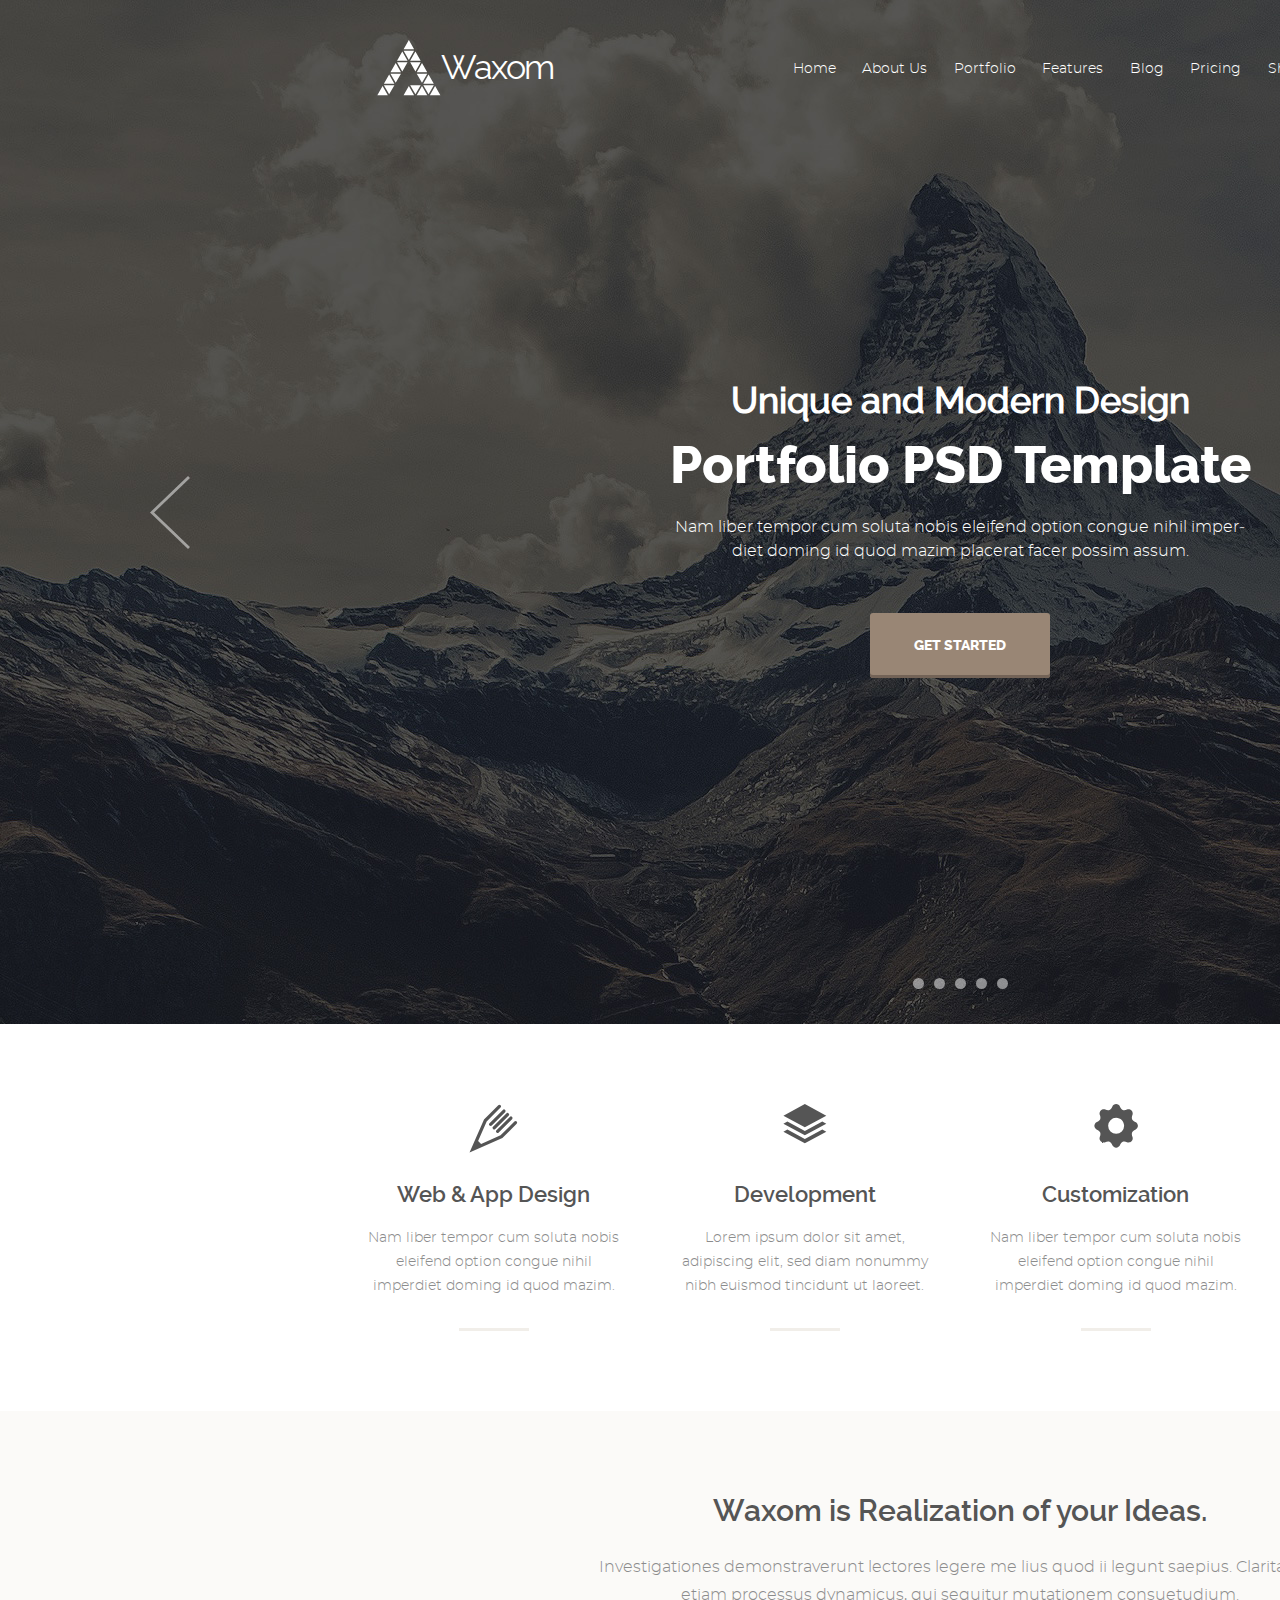
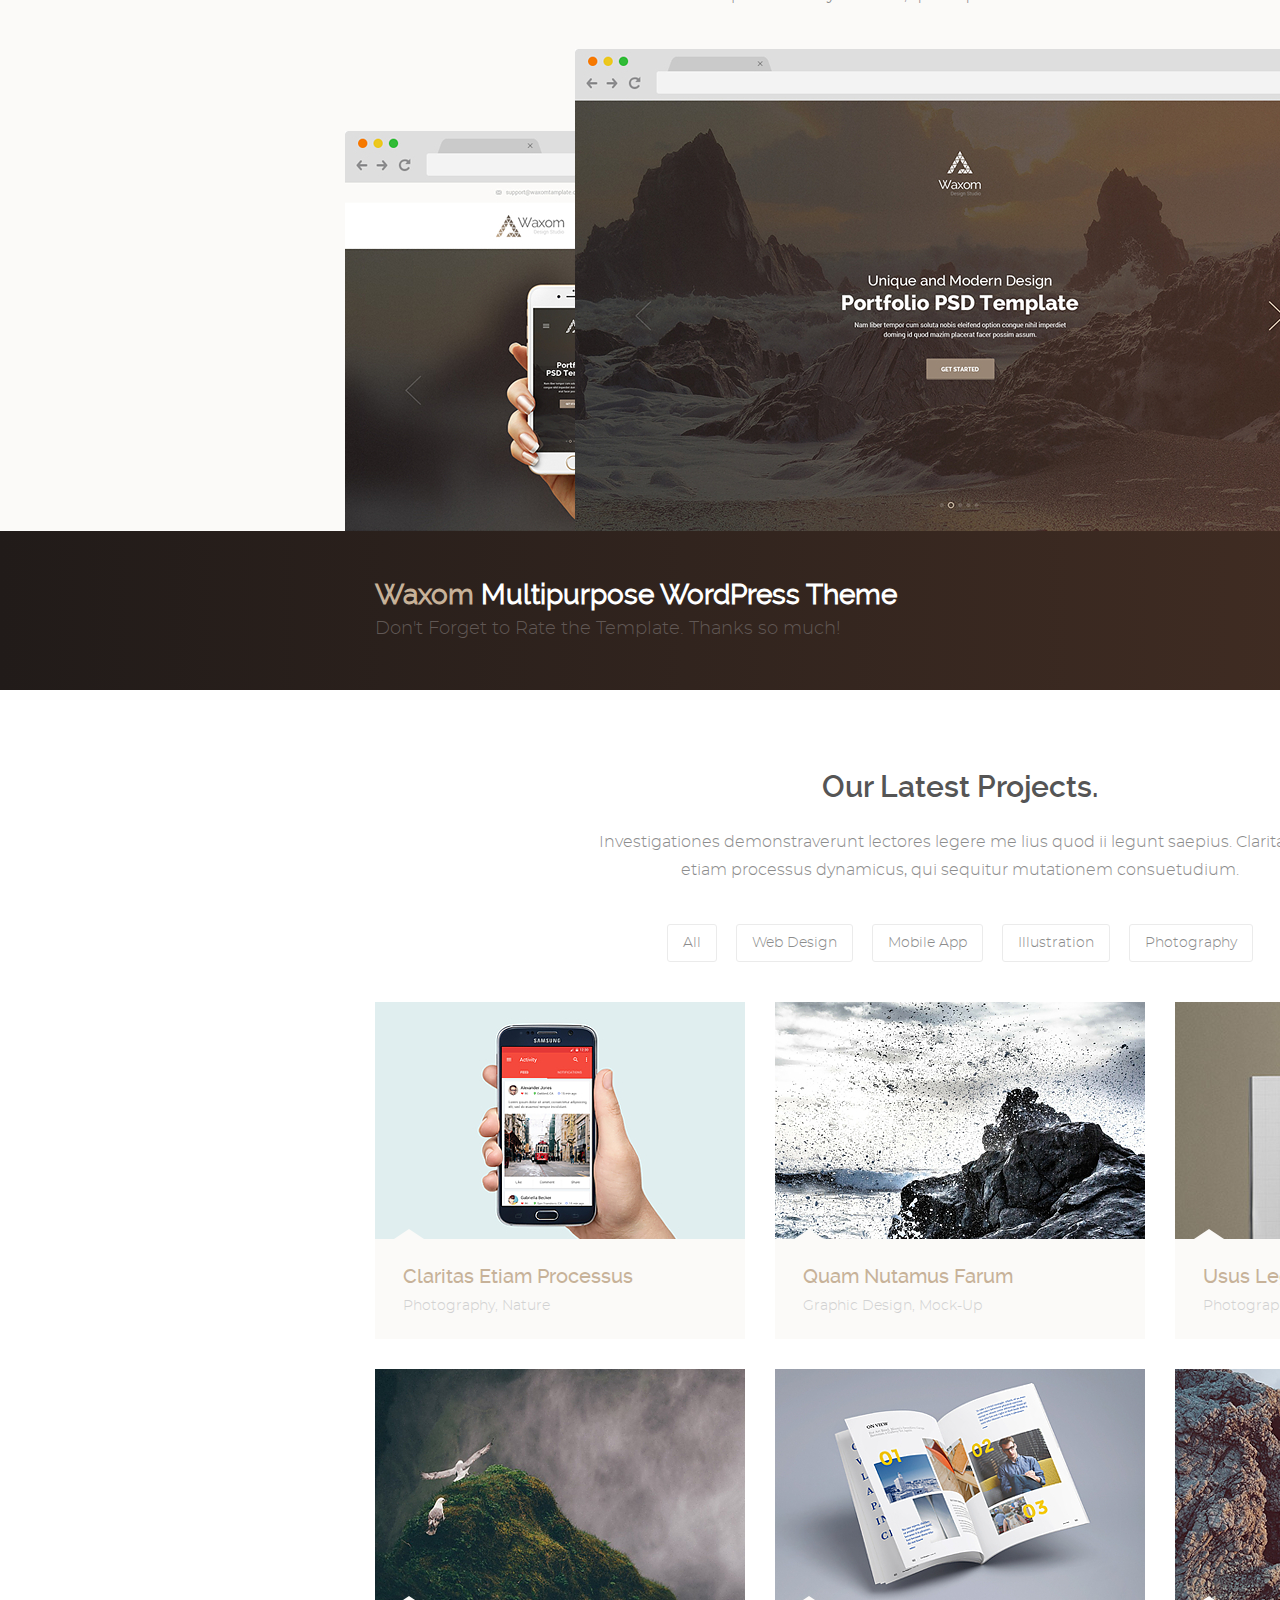
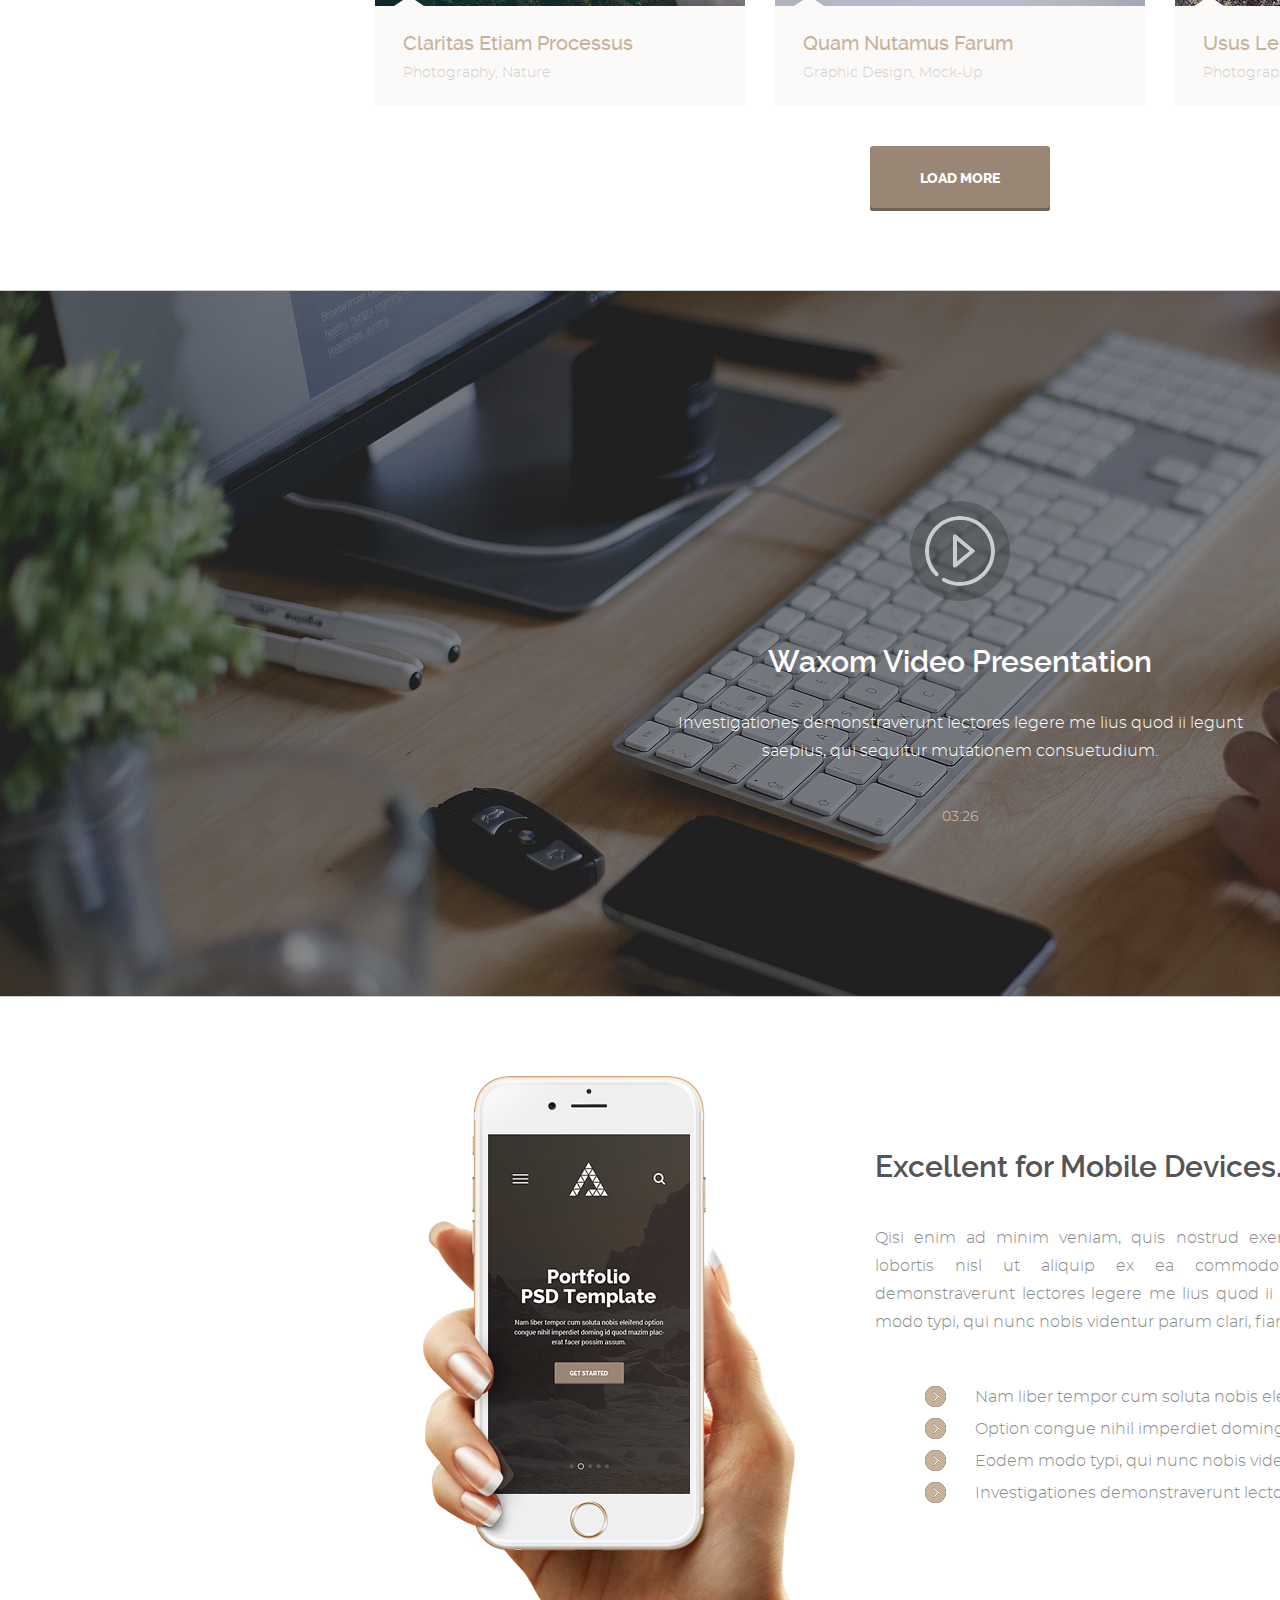
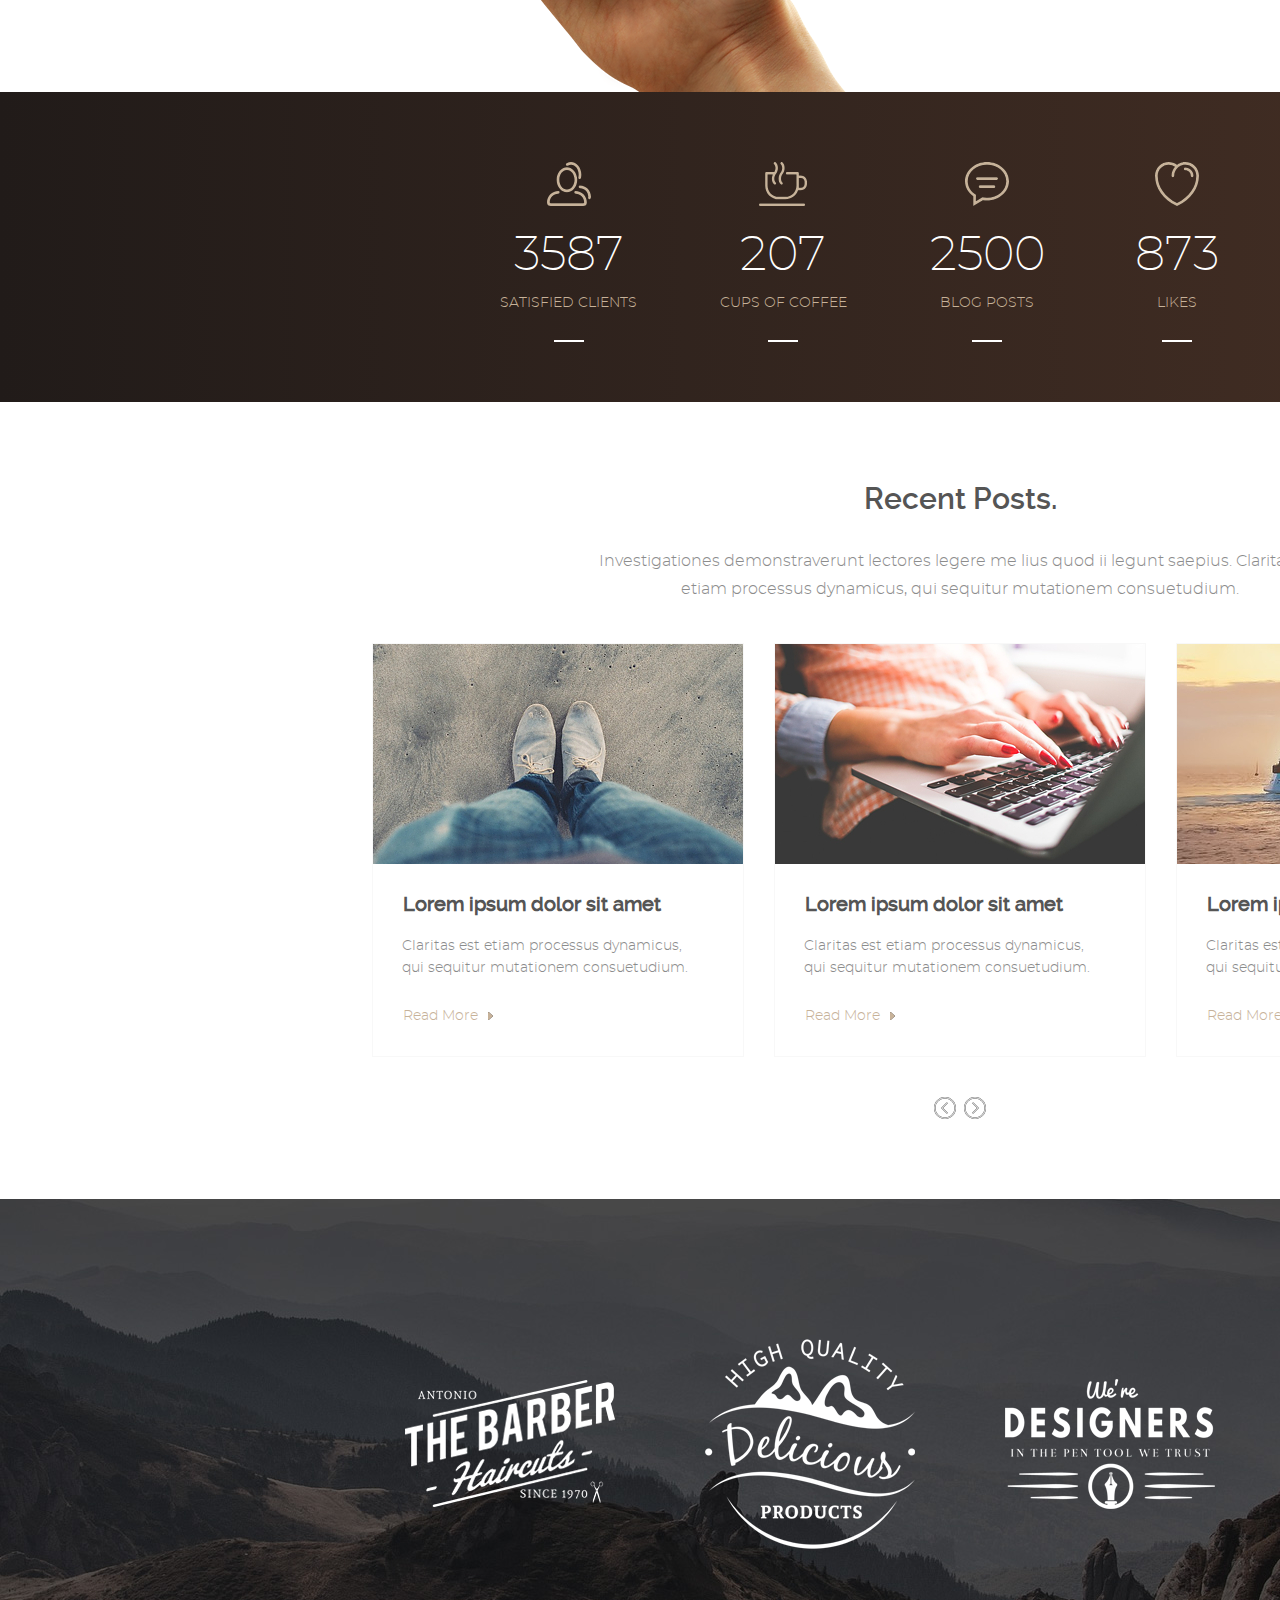
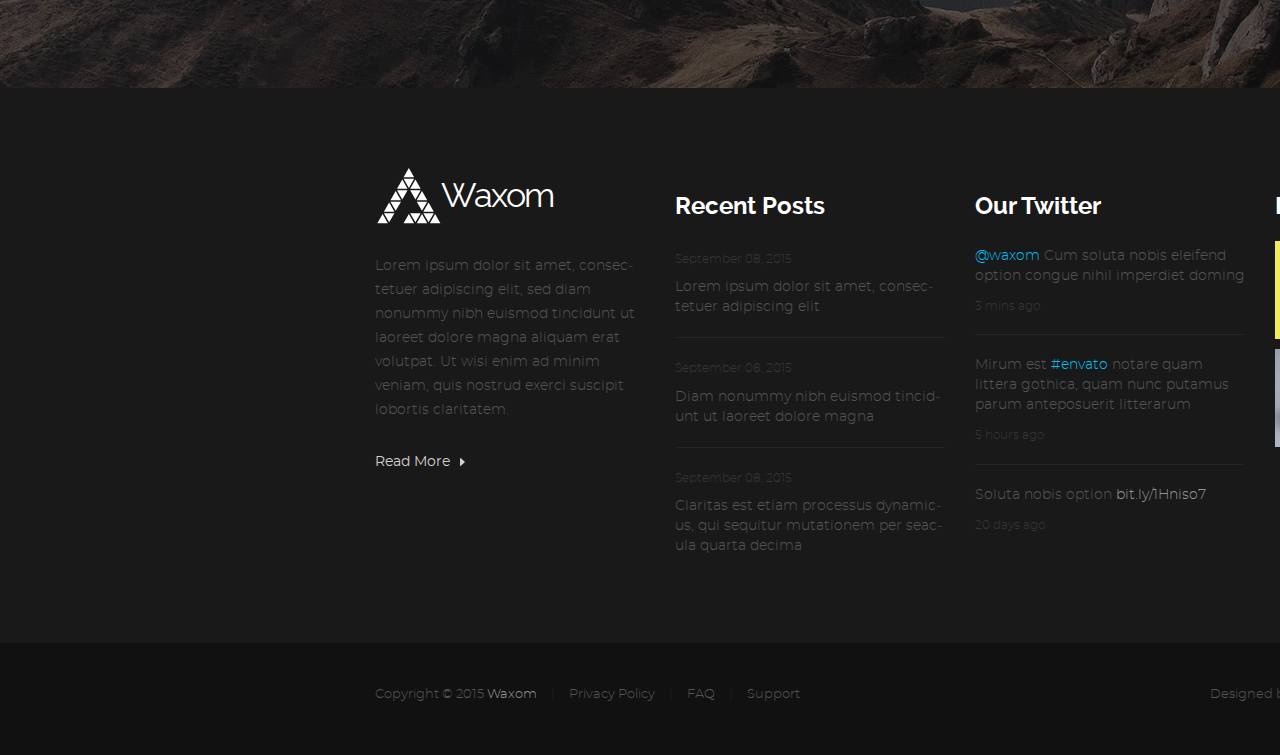
==== finalPSD/index.html @ 7fd2bf73 "добавил анимацию виджетов в подвале при наведении сделал посты в колонке подвала ссылками и добавил " ====
<!DOCTYPE html>
<html lang="en">
<head>
	<meta charset="UTF-8">
	<title>Waxom - Main</title>
	<link rel="stylesheet" href="css/normalize.css">
	<link rel="stylesheet" href="css/style.css">
</head>
<body>
<div class="container">
	<header class="main-header">
		<div class="header-up">
			<a href="index.html" class="logo-main-link" title="Main page">
				<svg class="logo-image" 
					xmlns="http://www.w3.org/2000/svg" 
					width="64" height="56">
					<path d="M31.854 19.905L26.6 10.713h10.508zm-1.314.766H20.032l5.254-9.191zm2.628 0l5.254-9.191 5.254 9.191zm10.508 1.53l-5.254 9.189-5.254-9.188zm-13.136 0l-5.254 9.189-5.254-9.188zm-11.822.766l5.253 9.187H13.465zm21.02 9.187l5.252-9.187 5.253 9.187zm-2.63-22.97H26.6l5.254-9.19zm2.63 24.502h10.505l-5.253 9.188zm-26.273 0H23.97l-5.253 9.188zm-1.314.765l5.253 9.19H6.897zm34.152 9.19l5.254-9.19 5.254 9.19zm10.508 1.53l-5.254 9.188-5.254-9.187zm-13.135 0l-5.254 9.188-5.254-9.187zm-36.779 0h10.507L12.15 54.36zm-1.315.768l5.254 9.189H.33zm26.272 0l5.254 9.189H26.6zm13.136 0l5.253 9.189H39.738zm18.387 9.189H52.873l5.252-9.189z"/>
				</svg>
				<span class="logo-txt">Waxom</span></a>
			<div class="block-menu-buttons">
				<nav class="main-menu">
					<ul class="block-main-menu">
						<li class="main-menu-item"><a href="#" class="main-menu-link" title="Home page">Home</a></li>
						<li class="main-menu-item"><a href="#" class="main-menu-link" title="About us page">About Us</a></li>
						<li class="main-menu-item"><a href="#" class="main-menu-link" title="Portfolio page">Portfolio</a></li>
						<li class="main-menu-item"><a href="#" class="main-menu-link" title="Features page">Features</a></li>
						<li class="main-menu-item"><a href="#" class="main-menu-link" title="Blog page">Blog</a></li>
						<li class="main-menu-item"><a href="#" class="main-menu-link" title="Pricing page">Pricing</a></li>
						<li class="main-menu-item"><a href="#" class="main-menu-link" title="Shortcodes page">Shortcodes</a></li>
						<li class="main-menu-item"><a href="#" class="main-menu-link" title="Contact page">Contact</a></li>
					</ul>
				</nav>
				<form class="main-menu-form" action="">
					<button class="button-basket" title="Go to your basket"><span></span></button>
					<input type="search" class="main-menu-search-input" placeholder="Finding...">
				</form>
			</div>
		</div>
		<section class="carousel">
			<div class="block-carousel">
				<a href="#" class="carousel-button-prev" title="previous">
					<svg class="carousel-button-prev-img"
						xmlns="http://www.w3.org/2000/svg"
						width="40" height="73">
						<path d="M38.026 72.98L.005 36.497 38.026.018l1.969 2.004L4.066 36.498l35.929 34.479z"/>
					</svg>
				</a>
				<div class="block-carousel-headers-description">
					<h2 class="carousel-subheader">Unique and Modern Design</h2>
					<h1 class="carousel-header">Portfolio PSD Template</h1>
					<p class="carousel-text">Nam liber tempor cum soluta nobis eleifend option congue nihil imper&shy;diet doming id&nbsp;quod mazim placerat facer possim assum.</p>
					<a href="#" class="carousel-button-get-started" title="Get started!">
						<span class="carousel-button-get-started-text">get started</span>
					</a>
				</div>
				<a href="#" class="carousel-button-next" title="next">
					<svg class="carousel-button-next-img"
						xmlns="http://www.w3.org/2000/svg"
						width="40" height="73">
						<path d="M1.974 72.98l38.021-36.482L1.974.018.004 2.022l35.93 34.476L.004 70.977z"/>
					</svg>
				</a>
			</div>
			<div class="pagination">
				<a href="#" class="pagination-link" title="some link"></a>
				<a href="#" class="pagination-link" title="some link"></a>
				<a href="#" class="pagination-link" title="some link"></a>
				<a href="#" class="pagination-link" title="some link"></a>
				<a href="#" class="pagination-link" title="some link"></a>
			</div>
		</section>
	</header>
	<main class="content">
		<section class="activities">
			<div class="activity-block">
				<div class="activity">
					<svg class="activity-icon" 
						xmlns="http://www.w3.org/2000/svg" 
						width="49" height="49">
							<path d="M47.668 19.717L33.402 33.985.534 48.463l14.477-32.872L29.279 1.327a1.589 1.589 0 1 1 2.248 2.249L17.683 17.422 9.107 36.888l2.999 2.999 19.467-8.573L45.42 17.47a1.587 1.587 0 0 1 2.248 0c.621.62.621 1.63 0 2.247zm-20.173 6.5l13.332-13.332a1.585 1.585 0 0 1 2.25 0c.623.62.623 1.625 0 2.249L29.745 28.466a1.594 1.594 0 0 1-2.25 0 1.593 1.593 0 0 1 0-2.25zm-3.48-3.482L37.348 9.403a1.59 1.59 0 1 1 2.25 2.25L26.265 24.985a1.592 1.592 0 0 1-2.25-2.25zm-3.48-3.482l13.332-13.33a1.586 1.586 0 0 1 2.25 0c.622.62.622 1.625 0 2.25l-13.333 13.33c-.31.31-.719.465-1.125.465s-.814-.154-1.125-.466a1.591 1.591 0 0 1 0-2.249z"/>
					</svg>
					<h5 class="activity-header">Web & App Design</h5>
					<p class="activity-text">Nam liber tempor cum soluta nobis eleifend option congue nihil imperdiet doming id quod mazim.</p>
				</div>
			</div>
			<div class="activity-block">
				<div class="activity">
					<svg class="activity-icon" 
						xmlns="http://www.w3.org/2000/svg" 
						width="44" height="40">
							<path d="M43.287 11.666L21.851 23.227.414 11.666 21.85.106zm-3.985 5.882l3.985 2.149-21.436 11.556L.414 19.697l3.985-2.15 17.452 9.41zm0 8.025l3.985 2.148-21.436 11.562L.414 27.721l3.985-2.148 17.452 9.412z"/>
					</svg>
					<h5 class="activity-header">Development</h5>
					<p class="activity-text">Lorem ipsum dolor sit amet, adipiscing elit, sed diam nonummy nibh euismod tincidunt ut laoreet.</p>
				</div>
			</div>
			<div class="activity-block">
				<div class="activity">
					<svg class="activity-icon"
						xmlns="http://www.w3.org/2000/svg" 
						width="44" height="44">
							<path d="M41.322 25.71c-1.44.513-2.837 1.762-3.243 2.743-.406.98-.298 2.85.357 4.23.656 1.379.259 3.427-.886 4.572-1.146 1.147-3.194 1.544-4.573.887-1.38-.656-3.252-.764-4.233-.356-.98.41-2.227 1.808-2.739 3.246-.512 1.436-2.241 2.601-3.861 2.601s-3.35-1.165-3.862-2.6c-.512-1.439-1.759-2.837-2.74-3.244-.982-.408-2.852-.303-4.232.353-1.38.657-3.427.26-4.573-.887-1.145-1.145-1.542-3.193-.886-4.572s.763-3.249.355-4.23c-.408-.979-1.8-2.23-3.24-2.742C1.526 25.199.36 23.47.36 21.85c0-1.62 1.166-3.35 2.606-3.857 1.44-.51 2.83-1.761 3.238-2.743.407-.984.303-2.853-.353-4.233-.656-1.38-.26-3.426.886-4.574 1.146-1.146 3.195-1.541 4.573-.885 1.38.656 3.25.764 4.231.357.981-.406 2.23-1.803 2.741-3.242.512-1.439 2.241-2.606 3.862-2.606 1.62 0 3.35 1.167 3.861 2.606.512 1.44 1.76 2.837 2.74 3.242.982.407 2.852.3 4.232-.357 1.38-.656 3.427-.261 4.573.885 1.145 1.148 1.542 3.195.886 4.574-.655 1.379-.76 3.252-.355 4.234.406.984 1.8 2.232 3.24 2.742 1.44.508 2.606 2.237 2.606 3.857s-1.166 3.349-2.605 3.86zM30.128 21.86c0-4.419-3.574-7.994-7.984-7.994a7.988 7.988 0 0 0-7.994 7.994 7.984 7.984 0 0 0 7.994 7.983 7.981 7.981 0 0 0 7.984-7.983z"/>
					</svg>
					<h5 class="activity-header">Customization</h5>
					<p class="activity-text">Nam liber tempor cum soluta nobis eleifend option congue nihil imperdiet doming id quod mazim.</p>
				</div>
			</div>
			<div class="activity-block">
				<div class="activity">
					<svg class="activity-icon"
						xmlns="http://www.w3.org/2000/svg"
						width="52" height="36">
							<path d="M.738 30.147V7.983c0-1.364 1.105-2.482 2.458-2.48h10.816V4.057c0-.995.382-1.923 1.082-2.628A3.64 3.64 0 0 1 17.7.335h6.29c2.029 0 3.684 1.667 3.684 3.723V5.5H38.49c1.35 0 2.458 1.118 2.458 2.482v1.654H14.742c-2.267 0-4.74 1.55-5.742 3.608zM16.47 5.502h8.747V4.058c0-.688-.55-1.243-1.228-1.243h-6.29c-.327 0-.636.13-.867.368a1.25 1.25 0 0 0-.362.875zm25.451 28.26c-.595 1.222-2.192 2.222-3.543 2.222H3.08c-1.35 0-1.968-1.002-1.369-2.221l9.492-19.422c.593-1.223 2.189-2.226 3.539-2.226H50.04c1.354 0 1.969 1.003 1.371 2.226z"/>
					</svg>
					<h5 class="activity-header">Marketing</h5>
					<p class="activity-text">Nam liber tempor cum soluta nobis eleifend option congue nihil imperdiet doming id quod mazim.</p>
				</div>
			</div>
		</section>
		<section class="realisation">
			<h3 class="realisation-header">Waxom is Realization of your Ideas.</h3>
			<p class="realisation-text">Investigationes demonstraverunt lectores legere me lius quod ii legunt saepius. Claritas est etiam processus dynamicus, qui sequitur mutationem consuetudium.</p>
			<div class="block-realisation-screenshots">
				<div class="realisation-screenshot1"><img class="realisation-image-1" src="img/browser-center.jpg" width="770" height="482" alt="realization1"></div>
				<div class="realisation-screenshot2"><img class="realisation-image-2" src="img/browser-left.jpg" width="770" height="400" alt="realization2"></div>
				<div class="realisation-screenshot3"><img class="realisation-image-3" src="img/browser-right.jpg" width="770" height="400" alt="realization3"></div>
			</div>
		</section>
		<aside class="purchase">
			<div class="block-purchase-center">
				<div class="block-purchase-text">
					<h4 class="purchase-header">Waxom <span class="purchase-header-recolour">Multipurpose WordPress Theme</span></h4>
					<p class="purchase-text">Don't Forget to Rate the Template. Thanks so much!</p>
				</div>
				<a href="#" class="purchase-button"><span class="purchase-button-text">Purchase Now</span></a>
			</div>
		</aside>
		<section class="latest">
			<h3 class="latest-header">Our Latest Projects.</h3>
			<p class="latest-text">Investigationes demonstraverunt lectores legere me lius quod ii legunt saepius. Claritas est etiam processus dynamicus, qui sequitur mutationem consuetudium.</p>
			<ul class="latest-category-list">
				<li class="latest-category-item"><button class="latest-category-btn"><span>All</span></button></li>
				<li class="latest-category-item"><button class="latest-category-btn"><span>Web Design</span></button></li>
				<li class="latest-category-item"><button class="latest-category-btn"><span>Mobile App</span></button></li>
				<li class="latest-category-item"><button class="latest-category-btn"><span>Illustration</span></button></li>
				<li class="latest-category-item"><button class="latest-category-btn"><span>Photography</span></button></li>
			</ul>
			<ul class="latest-projects-list">
				<li class="latest-projects-item">
					<figure class="latest-projects-figure">
						<img src="img/latest-1.jpg" width="370" height="237" alt="Some project image" class="latest-projects-image">
						<svg class="latest-projects-image-effect" width="370" height="237" xmlns="http://www.w3.org/2000/svg">
							<rect width="370" height="237" fill="#111111" opacity=".7" />
						</svg>
						<a href="#" class="latest-projects-btn-link" title="copy link"></a>
						<a href="#" class="latest-projects-btn-lupa" title="view detail info"></a>
						<div class="latest-projects-txt-block">
							<figcaption class="latest-projects-title">Claritas Etiam Processus</figcaption>
							<p class="latest-projects-txt">Photography, Nature</p>	
						</div>
					</figure>
				</li>
				<li class="latest-projects-item">
					<figure class="latest-projects-figure">
						<img src="img/latest-2.jpg" width="370" height="237" alt="Some project image" class="latest-projects-image">
						<svg class="latest-projects-image-effect" width="370" height="237" xmlns="http://www.w3.org/2000/svg">
							<rect width="370" height="237" fill="#111111" opacity=".7" />
						</svg>
						<a href="#" class="latest-projects-btn-link" title="copy link"></a>
						<a href="#" class="latest-projects-btn-lupa" title="view detail info"></a>
						<div class="latest-projects-txt-block">
							<figcaption class="latest-projects-title">Quam Nutamus Farum</figcaption>
							<p class="latest-projects-txt">Graphic Design, Mock-Up</p>
						</div>
					</figure>
				</li>
				<li class="latest-projects-item">
					<figure class="latest-projects-figure">
						<img src="img/latest-3.jpg" width="370" height="237" alt="Some project image" class="latest-projects-image">
						<svg class="latest-projects-image-effect" width="370" height="237" xmlns="http://www.w3.org/2000/svg">
							<rect width="370" height="237" fill="#111111" opacity=".7" />
						</svg>
						<a href="#" class="latest-projects-btn-link" title="copy link"></a>
						<a href="#" class="latest-projects-btn-lupa" title="view detail info"></a>
						<div class="latest-projects-txt-block">
							<figcaption class="latest-projects-title">Usus Legentis Videntur</figcaption>
							<p class="latest-projects-txt">Photography, Holiday</p>
						</div>
					</figure>
				</li>
				<li class="latest-projects-item">
					<figure class="latest-projects-figure">
						<img src="img/latest-4.jpg" width="370" height="237" alt="Some project image" class="latest-projects-image">
						<svg class="latest-projects-image-effect" width="370" height="237" xmlns="http://www.w3.org/2000/svg">
							<rect width="370" height="237" fill="#111111" opacity=".7" />
						</svg>
						<a href="#" class="latest-projects-btn-link" title="copy link"></a>
						<a href="#" class="latest-projects-btn-lupa" title="view detail info"></a>
						<div class="latest-projects-txt-block">
							<figcaption class="latest-projects-title">Claritas Etiam Processus</figcaption>
							<p class="latest-projects-txt">Photography, Nature</p>
						</div>
					</figure>
				</li>
				<li class="latest-projects-item">
					<figure class="latest-projects-figure">
						<img src="img/latest-5.jpg" width="370" height="237" alt="Some project image" class="latest-projects-image">
						<svg class="latest-projects-image-effect" width="370" height="237" xmlns="http://www.w3.org/2000/svg">
							<rect width="370" height="237" fill="#111111" opacity=".7" />
						</svg>
						<a href="#" class="latest-projects-btn-link" title="copy link"></a>
						<a href="#" class="latest-projects-btn-lupa" title="view detail info"></a>
						<div class="latest-projects-txt-block">
							<figcaption class="latest-projects-title">Quam Nutamus Farum</figcaption>
							<p class="latest-projects-txt">Graphic Design, Mock-Up</p>
						</div>
					</figure>
				</li>
				<li class="latest-projects-item">
					<figure class="latest-projects-figure">
						<img src="img/latest-6.jpg" width="370" height="237" alt="Some project image" class="latest-projects-image">
						<svg class="latest-projects-image-effect" width="370" height="237" xmlns="http://www.w3.org/2000/svg">
							<rect width="370" height="237" fill="#111111" opacity=".7" />
						</svg>
						<a href="#" class="latest-projects-btn-link" title="copy link"></a>
						<a href="#" class="latest-projects-btn-lupa" title="view detail info"></a>
						<div class="latest-projects-txt-block">
							<figcaption class="latest-projects-title">Usus Legentis Videntur</figcaption>
							<p class="latest-projects-txt">Photography, Holiday</p>
						</div>
					</figure>
				</li>
			</ul>
			<a href="#" class="latest-projects-button" title="Load more...">
				<span class="latest-projects-button-text">load more</span>
			</a>
		</section>
		<section class="presentation">
			<video id="presentation-video-id"
				class="presentation-video"
				width="1920" 
				height="705"
				src="video/presentation-video.mp4" 
				poster="img/video-preview.jpg">
			</video>
 			<div class="presentation-block-over-video">
				<svg class="presentation-btn-start" width="100" height="100" xmlns="http://www.w3.org/2000/svg">
					<circle r="50" cx="50" cy="50" fill="#000" opacity=".2" />
				</svg>
				<h3 class="presentation-title">Waxom Video Presentation</h3>
				<p class="presentation-txt">Investigationes demonstraverunt lectores legere me lius quod ii legunt saepius, qui sequitur mutationem consuetudium.</p>
				<time class="presentation-length">03:26</time>
				<script
					src="https://code.jquery.com/jquery-3.3.1.js"
					integrity="sha256-2Kok7MbOyxpgUVvAk/HJ2jigOSYS2auK4Pfzbm7uH60="
					crossorigin="anonymous">
				</script>
				<script>
					var video = document.querySelector("#presentation-video-id"),
			    		button = document.querySelector(".presentation-btn-start");
						button.addEventListener("click", function() {
						  video.play();
						  video.setAttribute("controls","controls");
						}, false);
						$(".presentation-btn-start").click(function() {
						  $(".presentation-block-over-video").addClass('presentation-block-over-video--hide');
						})
				</script>
			</div>
		</section>
		<section class="excellent-for">
			<img class="excellent-for-image" src="img/iPhone_in_hand.png" width="423" height="616" alt="Mockup on phone">
			<div class="excellent-for-block-right">
				<h3 class="excellent-for-title">Excellent for Mobile Devices.</h3>
				<p class="excellent-for-txt">Qisi enim ad minim veniam, quis nostrud exerci tation ullamcorper suscipit lobortis nisl ut aliquip ex ea commodo consequat. Investigationes demonstraverunt lectores legere me lius quod ii legunt saepius claritas. Eodem modo typi, qui nunc nobis videntur parum clari, fiant sollemnes in futurum.</p>
				<ul class="excellent-for-list">
					<li class="excellent-for-item">Nam liber tempor cum soluta nobis eleifend option;</li>
					<li class="excellent-for-item">Option congue nihil imperdiet doming id quod mazim placerat facer;</li>
					<li class="excellent-for-item">Eodem modo typi, qui nunc nobis videntur parum futurum;</li>
					<li class="excellent-for-item">Investigationes demonstraverunt lectores</li>
				</ul>
			</div>
		</section>
		<div class="achievements">
			<div class="achievements-block-1">
				<div class="achievements-block-number">3587</div>
				<div class="achievements-block-txt">Satisfied Clients</div>
				<div class="achievements-block-line"></div>
			</div>
			<div class="achievements-block-2">
				<div class="achievements-block-number">207</div>
				<div class="achievements-block-txt">Cups of coffee</div>
				<div class="achievements-block-line"></div>
			</div>
			<div class="achievements-block-3">
				<div class="achievements-block-number">2500</div>
				<div class="achievements-block-txt">Blog posts</div>
				<div class="achievements-block-line"></div>
			</div>
			<div class="achievements-block-4">
				<div class="achievements-block-number">873</div>
				<div class="achievements-block-txt">Likes</div>
				<div class="achievements-block-line"></div>
			</div>
			<div class="achievements-block-5">
				<div class="achievements-block-number">900</div>
				<div class="achievements-block-txt">We launched</div>
				<div class="achievements-block-line"></div>
			</div>
		</div>
		<section class="recent">
			<h3 class="recent-title">Recent Posts.</h3>
			<p class="recent-txt">Investigationes demonstraverunt lectores legere me lius quod ii legunt saepius. Claritas est etiam processus dynamicus, qui sequitur mutationem consuetudium.</p>
			<div class="recent-posts-block">
				<article class="recent-posts-item">
					<img class="recent-posts-item-image" src="img/recent-1.jpg" width="370" height="220" alt="Recent post">
					<svg class="latest-projects-image-effect" width="370" height="220" xmlns="http://www.w3.org/2000/svg">
						<rect width="370" height="220" fill="#111111" opacity=".7" />
					</svg>
					<h4 class="recent-posts-item-title">Lorem ipsum dolor sit amet</h4>
					<p class="recent-posts-item-txt">Claritas est etiam processus dynamicus, qui sequitur mutationem consuetudium.</p>
					<a href="#" class="recent-posts-item-link">Read More</a>
				</article>
				<article class="recent-posts-item">
					<img class="recent-posts-item-image" src="img/recent-2.jpg" width="370" height="220" alt="Recent post">
					<svg class="latest-projects-image-effect" width="370" height="220" xmlns="http://www.w3.org/2000/svg">
						<rect width="370" height="220" fill="#111111" opacity=".7" />
					</svg>
					<h4 class="recent-posts-item-title">Lorem ipsum dolor sit amet</h4>
					<p class="recent-posts-item-txt">Claritas est etiam processus dynamicus, qui sequitur mutationem consuetudium.</p>
					<a href="#" class="recent-posts-item-link">Read More</a>
				</article>
				<article class="recent-posts-item">
					<img class="recent-posts-item-image" src="img/recent-3.jpg" width="370" height="220" alt="Recent post">
					<svg class="latest-projects-image-effect" width="370" height="220" xmlns="http://www.w3.org/2000/svg">
						<rect width="370" height="220" fill="#111111" opacity=".7" />
					</svg>
					<h4 class="recent-posts-item-title">Lorem ipsum dolor sit amet</h4>
					<p class="recent-posts-item-txt">Claritas est etiam processus dynamicus, qui sequitur mutationem consuetudium.</p>
					<a href="#" class="recent-posts-item-link">Read More</a>
				</article>
			</div>
			<div class="recent-btns-block">
				<button class="recent-btn-prev"></button>
				<button class="recent-btn-next"></button>
			</div>
		</section>
		<section class="customers">
			<a href="#" class="customers-link"><img class="customers-logo" width="210" height="127" src="img/logo-01.png" alt="Antonio The Barber haircuts"></a>
			<a href="#" class="customers-link"><img class="customers-logo" width="210" height="210" src="img/logo-02.png" alt="High Quality Delicious products"></a>
			<a href="#" class="customers-link"><img class="customers-logo" width="210" height="130" src="img/logo-03.png" alt="We're Designers"></a>
			<a href="#" class="customers-link"><img class="customers-logo" width="210" height="164" src="img/logo-04.png" alt="Cafe Royal roasters"></a>
		</section>
	</main>
	<footer class="main-footer">
		<section class="about-short">
			<div class="about-short-about">
				<a href="index.html" class="logo-main-link" title="Main page">
					<svg class="logo-image" 
						xmlns="http://www.w3.org/2000/svg" 
						width="64" height="56">
						<path d="M31.854 19.905L26.6 10.713h10.508zm-1.314.766H20.032l5.254-9.191zm2.628 0l5.254-9.191 5.254 9.191zm10.508 1.53l-5.254 9.189-5.254-9.188zm-13.136 0l-5.254 9.189-5.254-9.188zm-11.822.766l5.253 9.187H13.465zm21.02 9.187l5.252-9.187 5.253 9.187zm-2.63-22.97H26.6l5.254-9.19zm2.63 24.502h10.505l-5.253 9.188zm-26.273 0H23.97l-5.253 9.188zm-1.314.765l5.253 9.19H6.897zm34.152 9.19l5.254-9.19 5.254 9.19zm10.508 1.53l-5.254 9.188-5.254-9.187zm-13.135 0l-5.254 9.188-5.254-9.187zm-36.779 0h10.507L12.15 54.36zm-1.315.768l5.254 9.189H.33zm26.272 0l5.254 9.189H26.6zm13.136 0l5.253 9.189H39.738zm18.387 9.189H52.873l5.252-9.189z"/>
					</svg>
					<span class="logo-txt">Waxom</span></a>
				<p class="about-short-about-txt">
					Lorem ipsum dolor sit amet, consec&shy;tetuer adipiscing elit, sed diam nonummy nibh euismod tincidunt ut laoreet dolore magna aliquam erat volutpat. Ut wisi enim ad minim veniam, quis nostrud exerci suscipit lobortis claritatem.
				</p>
				<a href="#" class="about-short-about-link">Read More</a>
			</div>
			<div class="about-short-recent">
				<h4 class="about-short-title">Recent Posts</h4>
				<ul class="about-short-recent-list">
					<li class="about-short-recent-list-item">
						<a class="about-short-recent-list-item-link" href="#" title="View this post...">
							<time class="about-short-recent-list-item-time" datetime="2015-09-08">September 08, 2015</time>
							<p class="about-short-recent-list-item-txt">Lorem ipsum dolor sit amet, consec&shy;tetuer adipiscing elit</p>
						</a>
						<div class="list-item-break"></div>	
					</li>
					<li class="about-short-recent-list-item">
						<a class="about-short-recent-list-item-link" href="#" title="View this post...">
							<time class="about-short-recent-list-item-time" datetime="2015-09-08">September 08, 2015</time>
							<p class="about-short-recent-list-item-txt">Diam nonummy nibh euismod tincid&shy;unt ut laoreet dolore magna</p>
						</a>
						<div class="list-item-break"></div>
					</li>
					<li class="about-short-recent-list-item">
						<a class="about-short-recent-list-item-link" href="#" title="View this post...">
							<time class="about-short-recent-list-item-time" datetime="2015-09-08">September 08, 2015</time>
							<p class="about-short-recent-list-item-txt">Claritas est etiam processus dynamic&shy;us, qui sequitur mutationem per seac&shy;ula quarta decima</p>
						</a>
						<div class="list-item-break"></div>
					</li>
				</ul>
			</div>
			<div class="about-short-twitter">
				<h4 class="about-short-title">Our Twitter</h4>
				<ul class="about-short-twitter-list">
					<li class="about-short-twitter-list-item">
						<p class="about-short-twitter-list-item-txt"><a href="#" class="about-short-twitter-list-item-hashtag">@waxom</a> Cum soluta nobis eleifend option congue nihil imperdiet doming</p>
						<time class="about-short-twitter-list-item-time" datetime="2019-09-17T02:46">3 mins ago</time>
						<div class="list-item-break"></div>
					</li>
					<li class="about-short-twitter-list-item">
						<p class="about-short-twitter-list-item-txt">Mirum est <a href="#" class="about-short-twitter-list-item-hashtag">#envato</a> notare quam littera gothica, quam nunc putamus parum anteposuerit litterarum</p>
						<time class="about-short-twitter-list-item-time" datetime="2019-09-16T21:45">5 hours ago</time>
						<div class="list-item-break"></div>
					</li>
					<li class="about-short-twitter-list-item">
						<p class="about-short-twitter-list-item-txt">Soluta nobis option <a href="https://bit.ly/1Hniso7" class="about-short-twitter-list-item-link">bit.ly/1Hniso7</a></p>
						<time class="about-short-twitter-list-item-time" datetime="2019-08-28">20 days ago</time>
						<div class="list-item-break"></div>
					</li>
				</ul>
			</div>
			<div class="about-short-widget">
				<h4 class="about-short-title">Dribbble Widget</h4>
				<ul class="about-short-widget-list">
					<li class="about-short-widget-list-item"><a href="#" class="about-short-widget-list-item-link"><img class="about-short-widget-list-item-image" width="130" height="98" src="img/widget-1.jpg" alt="widget-1"></a></li>
					<li class="about-short-widget-list-item"><a href="#" class="about-short-widget-list-item-link"><img class="about-short-widget-list-item-image" width="130" height="98" src="img/widget-2.jpg" alt="widget-2"></a></li>
					<li class="about-short-widget-list-item"><a href="#" class="about-short-widget-list-item-link"><img class="about-short-widget-list-item-image" width="130" height="98" src="img/widget-3.jpg "alt="widget-3"></a></li>
					<li class="about-short-widget-list-item"><a href="#" class="about-short-widget-list-item-link"><img class="about-short-widget-list-item-image" width="130" height="98" src="img/widget-4.jpg" alt="widget-4"></a></li>
				</ul>
			</div>
		</section>
		<section class="copyright">
			<div class="copyright-this">
				<ul class="copyright-this-list">
					<li class="copyright-this-list-item"><a href="index.html" class="copyright-this-link">Copyright &copy; 2015 <span class="copyright-this-company-name">Waxom</span></a></li>
					<li class="copyright-this-list-item"><a href="#" class="copyright-this-link">Privacy Policy</a></li>
					<li class="copyright-this-list-item"><a href="#" class="copyright-this-link">FAQ</a></li>
					<li class="copyright-this-list-item"><a href="#" class="copyright-this-link">Support</a></li>
				</ul>
			</div>
			<div class="copyright-from">
				<ul class="copyright-from-list">
					<li class="copyright-from-list-item">Designed by <a href="#" class="copyright-from-link">ThemeFire</a></li>
					<li class="copyright-from-list-item">Only on <a href="#" class="copyright-from-link">Envato Market</a></li>
				</ul>
			</div>
		</section>
	</footer>
</div>
</body>
</html>
---- finalPSD/css/style.css ----
@font-face {
	font-family: 'roboto-regular';
	src: local('Roboto Regular'),
		 url('../fonts/roboto/roboto-regular.eot');
	src: url('../fonts/roboto/roboto-regular.eot?#iefix') format('embedded-opentype'),
		 url('../fonts/roboto/roboto-regular.woff2') format('woff2'),
		 url('../fonts/roboto/roboto-regular.woff') format('woff'),
		 url('../fonts/roboto/roboto-regular.ttf') format('truetype');
	font-weight: normal;
	font-style: normal;
}

@font-face {
	font-family: 'raleway-bold';
	src: local('Raleway Bold'), 
		 url('../fonts/raleway/raleway-bold.eot');
	src: url('../fonts/raleway/raleway-bold.eot?#iefix') format('embedded-opentype'),
		 url('../fonts/raleway/raleway-bold.woff2') format('woff2'),
		 url('../fonts/raleway/raleway-bold.woff') format('woff'),
		 url('../fonts/raleway/raleway-bold.ttf') format('truetype');
	font-weight: normal;
	font-style: normal;
}

@font-face {
	font-family: 'raleway-extrabold';
	src: local('Raleway ExtraBold'),
		 url('../fonts/raleway/raleway-extrabold.eot');
	src: url('../fonts/raleway/raleway-extrabold.eot?#iefix') format('embedded-opentype'),
		 url('../fonts/raleway/raleway-extrabold.woff2') format('woff2'),
		 url('../fonts/raleway/raleway-extrabold.woff') format('woff'),
		 url('../fonts/raleway/raleway-extrabold.ttf') format('truetype');
	font-weight: normal;
	font-style: normal;
}

@font-face {
	font-family: 'raleway-medium';
	src: local('Raleway Medium'),
		 url('../fonts/raleway/raleway-medium.eot');
	src: url('../fonts/raleway/raleway-medium.eot?#iefix') format('embedded-opentype'),
		 url('../fonts/raleway/raleway-medium.woff2') format('woff2'),
		 url('../fonts/raleway/raleway-medium.woff') format('woff'),
		 url('../fonts/raleway/raleway-medium.ttf') format('truetype');
	font-weight: normal;
	font-style: normal;
}

@font-face {
	font-family: 'raleway-regular';
	src: local('Raleway Regular'),
		 url('../fonts/raleway/raleway-regular.eot');
	src: url('../fonts/raleway/raleway-regular.eot?#iefix') format('embedded-opentype'),
		 url('../fonts/raleway/raleway-regular.woff2') format('woff2'),
		 url('../fonts/raleway/raleway-regular.woff') format('woff'),
		 url('../fonts/raleway/raleway-regular.ttf') format('truetype');
	font-weight: normal;
	font-style: normal;
}

@font-face {
	font-family: 'raleway-semibold';
	src: local('Raleway SemiBold'),
		 url('../fonts/raleway/raleway-semibold.eot');
	src: url('../fonts/raleway/raleway-semibold.eot?#iefix') format('embedded-opentype'),
		 url('../fonts/raleway/raleway-semibold.woff2') format('woff2'),
		 url('../fonts/raleway/raleway-semibold.woff') format('woff'),
		 url('../fonts/raleway/raleway-semibold.ttf') format('truetype');
	font-weight: normal;
	font-style: normal;
}

@font-face {
	font-family: 'montserrat-extralight';
	src: local('Montserrat ExtraLight'),
		 url('../fonts/montserrat/montserrat-extralight.eot');
	src: url('../fonts/montserrat/montserrat-extralight.eot?#iefix') format('embedded-opentype'),
		 url('../fonts/montserrat/montserrat-extralight.woff2') format('woff2'),
		 url('../fonts/montserrat/montserrat-extralight.woff') format('woff'),
		 url('../fonts/montserrat/montserrat-extralight.ttf') format('truetype');
	font-weight: normal;
	font-style: normal;
}

@font-face {
	font-family: 'montserrat-light';
	src: local('Montserrat Light'), 
		 url('../fonts/montserrat/montserrat-light.eot');
	src: url('../fonts/montserrat/montserrat-light.eot?#iefix') format('embedded-opentype'),
		 url('../fonts/montserrat/montserrat-light.woff2') format('woff2'),
		 url('../fonts/montserrat/montserrat-light.woff') format('woff'),
		 url('../fonts/montserrat/montserrat-light.ttf') format('truetype');
	font-weight: normal;
	font-style: normal;
}

@font-face {
	font-family: 'montserrat-regular';
	src: local('Montserrat Regular'),
		 url('../fonts/montserrat/montserrat-regular.eot');
	src: url('../fonts/montserrat/montserrat-regular.eot?#iefix') format('embedded-opentype'),
		 url('../fonts/montserrat/montserrat-regular.woff2') format('woff2'),
		 url('../fonts/montserrat/montserrat-regular.woff') format('woff'),
		 url('../fonts/montserrat/montserrat-regular.ttf') format('truetype');
	font-weight: normal;
	font-style: normal;
}

.container {
	width: 1920px;
	margin: 0 auto;	
	box-shadow: 0 0 6px rgba(0,0,0,0.5);
	font-family: 'montserrat-light', sans-serif;
}

.main-header {
	display: flex;
	flex-direction: column;
	justify-content: space-between;
	width: 100%;
	height: 1024px;
	padding: 40px 150px 40px;
	-webkit-box-sizing: border-box;
	-moz-box-sizing: border-box;
	box-sizing: border-box;
	background: url('../img/header-bg.jpg');
}

.header-up {
	display: flex;
	justify-content: space-between;
	padding: 0 225px;
	align-content: center;
}

.logo-main-link {
	display: flex;
	justify-content: center;
	align-items: center;
	text-decoration: none;
	width: 181px;
}

.logo-image {
	fill: #fff;
}

.logo-txt {
	color: #fff;
	font-family: "raleway-regular", sans-serif;
	font-size: 34px;
	letter-spacing: -1.36px;
}

.logo-main-link:hover {
	filter: drop-shadow(0px 0px 2px #000);	
}

.logo-main-link:hover .logo-image {
	fill: #c7b299;
}

.logo-main-link:hover .logo-txt {
	color: #c7b299;
}

.logo-main-link:active .logo-image {
	fill: #fff;
}

.logo-main-link:active .logo-txt {
	color: #fff;
}

.block-menu-buttons {
	display: flex;
	align-items: center;
}

.block-main-menu {
	padding: 0;
	margin: 0;
	list-style: none;
	display: flex;
	min-width: 637px;
	justify-content: space-between
}

.main-menu-link {
	text-decoration: none;
	color: #fff;
	font-family: 'montserrat-light';
	font-size: 14px;
}

.main-menu-link:hover {
	color: #c7b299;	
}

.main-menu-link:active {
	color: #fff;	
}

.button-basket {
	padding: 0 52px 0 0;
	margin: 0 0 0 63px;
	width: 18px;
	height: 24px;
	border: none;
	cursor: pointer;
	outline: none;
	background-color: transparent;
	background-image: url(../img/icon-cart.svg);
	background-repeat: no-repeat;
	background-size: contain;
}

.button-basket > span {
	position: relative;
	top: 0;
	left: 0;
}

.button-basket:hover {
	background-image: url(../img/icon-cart-hover.svg);
}

.button-basket:active {
	background-image: url(../img/icon-cart.svg);
}

.main-menu-form {
	display: block;
	height: 24px;
	padding: 0;
	margin: 0;
	position: relative;
}

.main-menu-search-input {
	padding: 0;
	width: 24px;
	height: 24px;
	border: none;
	cursor: pointer;
	outline: none;
	background-color: transparent;
	background-image: url(../img/icon-search.svg);
	background-repeat: no-repeat;
	background-size: contain;
	background-position: right;
	position: absolute;
	top: 2px;
	left: 120px;
	padding-right: 24px;
	color: #fff;
	text-shadow: 2px 2px 2px black;
	transition: width 1s ease;
}

.main-menu-search-input:focus {
	background-image: url(../img/icon-search-hover.svg);
	width: 250px;
	transition: width 1s ease;
}

.main-menu-search-input:hover {
	background-image: url(../img/icon-search-hover.svg);
}

.button-search:active {
	background-image: url(../img/icon-search.svg);
}

.block-carousel {
	width: 100%;
	display: flex;
	justify-content: space-between;
}

.carousel-button-prev {
	margin: 380px 0 0 0;
}

.block-carousel-headers-description {
	margin: 285px 0 0 0;
	text-align: center;
	color: #fff;
}

.carousel-subheader {
	margin: 0 0 14px 0;
	font-family: 'raleway-medium', sans-serif;
	font-size: 36px;
}

.carousel-header {
	margin: 0 0 19px 0;
	font-family: 'raleway-extrabold', sans-serif;
	font-size: 52px;
}

.carousel-text {
	margin: 0 auto;
	width: 570px;
	font-family: 'montserrat-light', sans-serif;
	font-size: 16px;
	line-height: 24px;
}

.carousel-button-get-started {
	display: block;
	padding: 21px 5px;
	margin: 50px auto 0;
	width: 170px;
	box-shadow: inset 0 -3px 0 #736357;
	border-radius: 3px;
	background-color: #998675;
	text-decoration: none;
	color: #ffffff;
	outline: none;
}

.carousel-button-get-started:hover {
	background-color: #877;
}

.carousel-button-get-started:active {
	background-color: #dcc;
	box-shadow: inset 0 -3px 0 #baa;
	color: #998675;
}

.carousel-button-get-started-text {
	font-family: "raleway-extrabold", sans-serif;
	font-size: 14px;
	line-height: 23px;
	text-transform: uppercase;
}

.carousel-button-next {
	margin: 380px 0 0 0;
}

.carousel-button-prev-img,
.carousel-button-next-img {
	fill: #fff;
	opacity: .5;
}

.carousel-button-prev:hover .carousel-button-prev-img {
	opacity: 1;
}

.carousel-button-prev:active .carousel-button-prev-img {
	opacity: .7;
}

.carousel-button-next:hover .carousel-button-next-img {
	opacity: 1;
}

.carousel-button-next:active .carousel-button-next-img {
	opacity: .7;
}

.pagination {
	margin: 300px auto 0;
	width: 110px;
	display: flex;
	justify-content: center;
}

.pagination-link {
	display: block;
	width: 11px;
	height: 11px;
	border-radius: 50%;
	margin: 0 5px;
	background-color: #fff;
	opacity: 0.5;
}

.pagination-link:hover {
	background-color: transparent;
	box-shadow: 0 0 0 2px #fff;
}

.pagination-link:active {
	background-color: #baa;
	box-shadow: 0 0 0 2px #fff;
	opacity: 1;
}

.content {
	width: 100%;
}

.activities {
	text-align: center;
	margin: 0;
	padding: 80px 360px;
	display: flex;
	justify-content: space-between;
}

.activity-block {
	width: 267px;
	display: flex;
	flex-direction: column;
	/* align-items: center; */
	justify-content: space-between;
	box-sizing: border-box;
}

.activity-block:after {
	content: "";
	display: inline-flex;
	width: 70px;
	height: 3px;
	background-color: #f1eee9;
	align-self: center;
}

.activity {
	display: flex;
	flex-direction: column;
	flex-wrap: wrap;
	justify-content: center;
	box-sizing: border-box;
	text-align: center;
}

.activity-icon {
	display: block;
	margin: 0 auto 29px;
	min-height: 49px;
	fill: #555;
}

.activity-header {
	margin: 0 0 19px 0;
	color: #555555;
	font-family: "raleway-semibold";
	font-size: 22px;
}

.activity-text {
	display: block;
	margin: 0 0 30px 0;
	color: #8c8c8c;
	font-size: 14px;
	line-height: 24px;
}

.activity-block:hover {
	cursor: pointer;
}

.activity-block:hover .activity-icon {
	fill: #c7b299;
}

.activity-block:hover .activity-header {
	color: #c7b299;
}

.activity-block:hover:after {
	background-color: #c7b299;
}

.realisation {
	background-color: #fbfaf8;
	display: flex;
	flex-direction: column;
	padding: 83px 345px 0;
	text-align: center;
	align-items: center;
}

.realisation-header {
	margin: 0 0 24px 0;
	color: #555555;
	font-family: "raleway-semibold";
	font-size: 30px;
}

.realisation-text {
	margin: 0 0 40px 0;
	width: 758px;
	color: #8c8c8c;
	font-size: 16px;
	line-height: 28px;
}

.block-realisation-screenshots {
	width: 1230px;
	height: 482px;
	margin: 0;
	position: relative;
}

.realisation-screenshot1 {
	position: absolute;
	left: 230px;
	z-index: 3;
}

.realisation-screenshot2 {
	position: absolute;
	top: 82px;
	left: 0px;
	z-index: 2;
}

.realisation-screenshot3 {
	position: absolute;
	top: 82px;
	left: 460px;
	z-index: 1;
}

.realisation-screenshot1:hover,
.realisation-screenshot2:hover,
.realisation-screenshot3:hover {
	z-index:3;
}

.purchase {
	padding: 48px 375px;
	background-image: -webkit-linear-gradient(left, #211b19 0%, #4e3427 100%);
	background-image: -o-linear-gradient(left, #211b19 0%, #4e3427 100%);
	background-image: linear-gradient(to right, #211b19 0%, #4e3427 100%);
}

.block-purchase-center {
	display: flex;
	justify-content: space-between
}

.purchase-header {
	margin: 0;
	color: #c7b299;
	font-family: "raleway-regular";
	font-size: 28px;
}

.purchase-header-recolour {
	color: #ffffff;
}

.purchase-text {
	margin: 8px 0 0 0;
	color: #615855;
	font-size: 18px;
}

.purchase-button {
	display: block;
	padding: 20px 5px;
	width: 170px;
	box-shadow: inset 0 -3px 0 #736357;
	border-radius: 3px;
	background-color: #998675;
	text-decoration: none;
	text-align: center;
	color: #ffffff;
	outline: none;
}

.purchase-button:hover {
	background-color: #877;
}

.purchase-button:active {
	background-color: #dcc;
	box-shadow: inset 0 -3px 0 #baa;
	color: #998675;
}

.purchase-button-text {
	font-family: "raleway-extrabold", sans-serif;
	font-size: 14px;
	line-height: 23px;
	text-transform: uppercase;
}

.latest {
	padding: 80px 360px;
	text-align: center;
}

.latest-header {
	margin: 0 0 24px 0;
	color: #555555;
	font-family: "raleway-semibold";
	font-size: 30px;
}

.latest-text {
	margin: 0 auto 40px;
	color: #8c8c8c;
	font-size: 16px;
	line-height: 28px;
	width: 760px;
	display: block;
}

.latest-category-list {
	margin: 0 auto;
	padding: 0;
	width: 605px;
	list-style: none;
	display: flex;
	justify-content: space-around;
}

.latest-category-item {
	margin: 0;
	padding: 0;
	display: flex;
	font-size: 14px;
	line-height: 21px;
	flex-shrink: 1;
}

.latest-category-btn {
	display: inline-flex;
	margin: 0 auto;
	padding: 10px 15px;
	outline: none;
	border: 1px solid #ebebeb;
	border-radius: 3px;
	color: #8c8c8c;
	background-color: #fff;
	cursor: pointer;
}

.latest-category-btn > span {
	position: relative;
	top: 0;
	left: 0;
}

.latest-category-item:first-child  .latest-category-link {
	padding: 10px 25px;
}

.latest-category-btn:hover {
	background-color: #998675;
	border: 1px solid #998675;
}

.latest-category-btn:hover {
	color: #fff;
}

.latest-category-btn:active {
	border: 1px solid #fff;
}


.latest-projects-list {
	margin: 25px 0 0 0;
	padding: 0;
	list-style: none;
	display: flex;
	flex-wrap: wrap;
}

.latest-projects-item {
	width: 370px;
	margin: 15px;
}

.latest-projects-figure {
	margin: 0;
	padding: 0;
	display: flex;
	flex-direction: column;
	width: 100%;
	min-height: 337px;
	background-color: #fbfaf8;
	position: relative;
}

.latest-projects-btn-link,
.latest-projects-btn-lupa {
	display: none;
	position: absolute;
	top: 106px;
	width: 26px;
	height: 26px;
	border: none;
	background-repeat: no-repeat;
}

.latest-projects-btn-link {
	background-image: url(../img/icon-link.svg);	
	left: 144px;
}

.latest-projects-btn-link:hover {
	background-image: url(../img/icon-link-hover.svg);	
}


.latest-projects-btn-link:active {
	background-image: url(../img/icon-link.svg);	
}

.latest-projects-btn-lupa {
	background-image: url(../img/icon-lupa.svg);	
	left: 198px;
}

.latest-projects-btn-lupa:hover {
	background-image: url(../img/icon-lupa-hover.svg);	
}

.latest-projects-btn-lupa:active {
	background-image: url(../img/icon-lupa.svg);	
}

.latest-projects-image {
	margin: 0;
}

.latest-projects-image-effect {
	position: absolute;
	top: 0;
	left: 0;
	display: none;
}

.latest-projects-txt-block {
}

.latest-projects-txt-block::before {
	content: "";
	position: absolute;
	border: 15px solid transparent;
	border-bottom: 10px solid #fbfaf8;
	top: 212px;
	left: 19px;
}

.latest-projects-title {
	margin: 26px 28px 0;
	color: #c7b299;
	font-family: "raleway-medium", sans-serif;
	font-size: 20px;
	text-align: left;
}

.latest-projects-txt {
	margin: 8px 28px 0;
	color: #d1d1d1;
	font-family: "montserrat-light", sans-serif;
	font-size: 14px;
	line-height: 20px;
	text-align: left;
}

.latest-projects-figure:hover {
	background-color: #362f2d;
}

.latest-projects-figure:hover .latest-projects-image-effect {
	display: block;
}

.latest-projects-figure:hover .latest-projects-title {
	color: #fff;
}

.latest-projects-figure:hover .latest-projects-txt {
	color: #c7b299;
}

.latest-projects-figure:hover .latest-projects-txt-block::before {
	border-bottom: 10px solid #362f2d;
}

.latest-projects-figure:hover .latest-projects-btn-link,
.latest-projects-figure:hover .latest-projects-btn-lupa {
	display: block;
}

.latest-projects-button {
	display: block;
	padding: 21px 5px;
	margin: 25px auto 0;
	width: 170px;
	box-shadow: inset 0 -3px 0 #736357;
	border-radius: 3px;
	background-color: #998675;
	text-decoration: none;
	color: #ffffff;
	outline: none;
}

.latest-projects-button:hover {
	background-color: #877;
}

.latest-projects-button:active {
	background-color: #dcc;
	box-shadow: inset 0 -3px 0 #baa;
	color: #998675;
}

.latest-projects-button-text {
	font-family: "raleway-extrabold", sans-serif;
	font-size: 14px;
	line-height: 23px;
	text-transform: uppercase;
}

.presentation {
	width: 100%;
	height: 705px;
	outline: 1px solid #ccc;
	position: relative;
	margin: 0;
	padding: 0;
}

.presentation-video {
	margin: 0;
	padding: 0;
	min-width: 100%;
	min-height: 705px;
	overflow: hidden;
}

.presentation-block-over-video {
	display: flex;
	flex-direction: column;
	justify-content: center;
	position: absolute;
	width: 100%;
	top: 210px;
	left: 0;
}

.presentation-block-over-video--hide {
	display: none;
}

.presentation-btn-start {
	margin: 0 auto;
	background-image: url(../img/icon-play.svg);
	background-repeat: no-repeat;
	background-position: center;
}

.presentation-btn-start:hover {
	background-image: url(../img/icon-play-hover.svg);
	cursor: pointer;
}

.presentation-btn-start > span {
	position: relative;
	top: 0;
	left: 0;
}

.presentation-title {
	display: block;
	margin: 44px auto 0;
	text-align: center;
	color: #ffffff;
	font-family: 'raleway-semibold', sans-serif;
	font-size: 30px;
}

.presentation-txt {
	display: block;
	width: 565px;
	margin: 29px auto 0;
	text-align: center;
	color: #ffffff;
	font-family: 'montserrat-light', sans-serif;
	font-size: 16px;
	line-height: 28px;
}

.presentation-length {
	display: block;
	margin: 40px auto 0;
	text-align: center;
	color: #c7b299;
	font-family: 'montserrat-regular', sans-serif;
	font-size: 14px;
	line-height: 24px;
}

.excellent-for {
	padding: 80px 390px 0 423px;
	display: flex;
	align-content: flex-end;
}

.excellent-for-image {
	display: flex;
	width: 423px;
	height: 616px;
	align-self: flex-end;
}

.excellent-for-block-right {
	display: flex;
	width: 657px;
	flex-direction: column;
	align-self: flex-end;
	padding: 0 0 183px 29px;
}

.excellent-for-title {
	margin: 0 0 40px 0;
	color: #555555;
	font-family: "raleway-semibold", sans-serif;
	font-size: 30px;
}

.excellent-for-txt {
	margin: 0 0 45px 0;
	color: #8c8c8c;
	font-size: 16px;
	line-height: 28px;
	text-align: justify;
}

.excellent-for-list {
	list-style: none;
	padding: 0 0 0 100px;
	margin: 0;
}
.excellent-for-item {
	margin: 0;
	color: #8c8c8c;
	font-size: 16px;
	line-height: 32px;
	position: relative;
}

.excellent-for-item:before {
	content: "";
	display: block;
	width: 21px;
	height: 21px;
	position: absolute;
	top: 5px;
	left: -50px;
	background-color: #fff;
	background-image: url(../img/list-icon.svg);
	background-repeat: no-repeat;
}

.achievements {
	padding: 70px 500px 60px;
	background-image: -webkit-linear-gradient(left, #211b19 0%, #4e3427 100%);
	background-image: -o-linear-gradient(left, #211b19 0%, #4e3427 100%);
	background-image: linear-gradient(to right, #211b19 0%, #4e3427 100%);
	display: flex;
	justify-content: space-between;
}

.achievements-block-1,
.achievements-block-2,
.achievements-block-3,
.achievements-block-4,
.achievements-block-5 {
	display: flex;
	flex-direction: column;
	align-items: center;
	min-width: 100px;
	min-height: 96px;
	padding: 74px 0 0 0;
	margin: 0;
}

.achievements-block-1 {
	background-image: url(../img/icon-clients.svg);
	background-repeat: no-repeat;
	background-position: center top;
}
.achievements-block-2 {
	background-image: url(../img/icon-coffee.svg);
	background-repeat: no-repeat;
	background-position: center top;
}
.achievements-block-3 {
	background-image: url(../img/icon-posts.svg);
	background-repeat: no-repeat;
	background-position: center top;
}
.achievements-block-4 {
	background-image: url(../img/icon-likes.svg);
	background-repeat: no-repeat;
	background-position: center top;
}
.achievements-block-5 {
	background-image: url(../img/icon-launched.svg);
	background-repeat: no-repeat;
	background-position: center top;
}

.achievements-block-number {
	margin: 0;
	padding: 0;
	color: #ffffff;
	font-family: 'montserrat-extralight', sans-serif;
	font-size: 48px;
	line-height: 40px;
}

.achievements-block-txt {
	margin: 0;
	padding: 20px 0 30px;
	color: #c7b299;
	font-size: 14px;
	line-height: 14px;
	text-transform: uppercase;
}

.achievements-block-line {
	width: 30px;
	height: 0px;
	display: block;
	background-color: #fff;
	margin: 0;
	padding: 1px 0;
}

.recent {
	margin: 0;
	padding: 80px 360px;
	display: flex;
	flex-direction: column;
	align-items: center;
}

.recent-title {
	margin: 0;
	padding: 0 0 30px;
	color: #555555;
	font-family: 'raleway-semibold', sans-serif;
	font-size: 30px;
}

.recent-txt {
	margin: 0;
	padding: 0 0 40px;
	display: block;
	width: 760px;
	text-align: center;
	color: #8c8c8c;
	font-size: 16px;
	line-height: 28px;
}

.recent-posts-block {
	display: flex;
	min-height: 414px;
	padding: 0 0 40px;
}

.recent-posts-item {
	display: flex;
	flex-direction: column;
	width: 370px;
	margin: 0 15px;
	padding: 0;
	border: 1px solid #f8f8f8;
	position: relative;
}

.recent-posts-item-image {
	display: block;
}

.recent-posts-item-title {
	margin: 0;
	padding: 29px 44px 19px 30px;
	color: #555555;
	font-family: 'raleway-medium', sans-serif;
	font-size: 20px;
}

.recent-posts-item-txt {
	margin: 0;
	padding: 0 44px 27px 29px;
	color: #8c8c8c;
	font-size: 14px;
	line-height: 22px;
}

.recent-posts-item-link {
	width: 95px;
	margin: 0 0 0 30px;
	padding: 0;
	position: relative;
	text-decoration: none;
	color: #c7b299;
	font-size: 14px;
	line-height: 20px;
}

.recent-posts-item-link::after {
	content: "";
	position: absolute;
	display: block;
	width: 5px;
	height: 8px;
	background-image: url(../img/read-more-arrow.svg);
	top: 6px;
	left: 85px;
}

.recent-posts-item:hover:not(.recent-posts-item-image) {
	background-color: #362f2d;
}

.recent-posts-item:hover .latest-projects-image-effect {
	display: block;
}


.recent-posts-item-link:hover {
	font-family: "montserrat-regular", sans-serif;
	font-weight: bold;
	color: #362f2d;
}

.recent-btns-block {
	display: flex;
	width: 52px;
	justify-content: space-between;
}

.recent-btn-prev,
.recent-btn-next {
	margin: 0;
	padding: 0;
	border: none;
	background: none;
	cursor: pointer;
	outline: none;
	width: 22px;
	height: 22px;
}

.recent-btn-prev {
	background-image: url(../img/icon-left.svg);
}

.recent-btn-prev:hover {
	background-image: url(../img/icon-left-hover.svg);
}

.recent-btn-next {
	background-image: url(../img/icon-right.svg);
}

.recent-btn-next:hover {
	background-image: url(../img/icon-right-hover.svg);
}

.customers {
	padding: 140px 405px 139px;
	margin: 0;
	background: url(../img/footer-bg.jpg);
	display: flex;
	justify-content: space-between;
	align-items: center;
}

.customers-link {
	display: flex;
}

.main-footer {}

.about-short {
	padding: 80px 375px;
	background-color: #191919;
	display: flex;
	justify-content: space-between;
}

.about-short-about {
	width: 270px;
}

.about-short-about-txt {
	margin: 30px 0;
	color: #555555;
	font-size: 14px;
	line-height: 24px;
}

.about-short-about-link {
	color: #d1d1d1;
	font-family: 'montserrat-regular', sans-serif;
	font-size: 14px;
	line-height: 20px;
	text-decoration: none;
	position: relative;
}

.about-short-about-link::after {
	content: "";
	position: absolute;
	display: block;
	width: 5px;
	height: 8px;
	background-image: url(../img/read-more-arrow-d1d1d1.svg);
	top: 3px;
	left: 85px;
}

.about-short-about-link:hover {
	color: #c7b299;
}

.about-short-about-link:hover::after {
	background-image: url(../img/read-more-arrow.svg);
}

.about-short-recent {
	width: 270px;
}

.about-short-title {
	margin: 28px 0 0 0;
	color: #ffffff;
	font-family: 'raleway-bold', sans-serif;
	font-size: 24px;
	line-height: 20px;
}

.about-short-recent-list {
	list-style: none;
	margin: 33px 0 0;
	padding: 0;
}

.about-short-recent-list-item-link {
	text-decoration: none;
}

.about-short-recent-list-item-time {
	color: #363636;
	font-size: 12px;
	line-height: 10px;
}

.about-short-recent-list-item-txt {
	margin: 0;
	padding: 10px 0 0;
	color: #555555;
	font-size: 14px;
	line-height: 20px;
}

.about-short-recent-list-item-link:hover .about-short-recent-list-item-time {
	color: #fff;
}

.about-short-recent-list-item-link:hover .about-short-recent-list-item-txt {
	color: #c7b299;
}

.list-item-break {
	width: 270px;
	height: 1px;
	background-color: #252525;
	margin: 20px 0;
	display: block;
}

.about-short-recent-list-item:nth-last-child(1) .list-item-break {
	display: none;
}

.about-short-twitter {
	width: 270px;
}

.about-short-twitter-list {
	margin: 0;
	padding: 30px 0;
	list-style: none;
}

.about-short-twitter-list-item-txt {
	padding: 0 0 10px;
	margin: 0;
	color: #555555;
	font-size: 14px;
	line-height: 20px;
}

.about-short-twitter-list-item-time {
	color: #363636;
	font-size: 12px;
	line-height: 10px;
}

.about-short-twitter-list-item-hashtag {
	color: #00bff3;
	text-decoration: none;
}

.about-short-twitter-list-item-link {
	color: #959595;
	text-decoration: none;
}

.about-short-twitter-list-item:nth-last-child(1) >  .list-item-break {
	display: none;
}

.about-short-widget {
	width: 270px;
}

.about-short-widget-list {
	list-style: none;
	margin: 0;
	padding: 20px 0 0;
	display: flex;
	flex-wrap: wrap;
	justify-content: space-between;
}

.about-short-widget-list-item {
	padding: 5px 0;
}

.about-short-widget-list-item-link {
	display: flex;
}

.about-short-widget-list-item-image {
	display: block;
	transition: transform .2s ease-in;
}

.about-short-widget-list-item-image:hover {
	transform: scale(2.1);
}

.about-short-widget-list-item:nth-child(1) .about-short-widget-list-item-image {
	transform-origin: top left;
}

.about-short-widget-list-item:nth-child(2) .about-short-widget-list-item-image {
	transform-origin: top right;
}

.about-short-widget-list-item:nth-child(3) .about-short-widget-list-item-image {
	transform-origin: bottom left;
}

.about-short-widget-list-item:nth-child(4) .about-short-widget-list-item-image {
	transform-origin: bottom right;
}

.copyright {
	padding: 45px 375px 52px;
	background-color: #111111;
	display: flex;
	justify-content: space-between;
	color: #555555;
	font-size: 13px;
}

.copyright-this-link {
	text-decoration: none;
	color: #555555;
}

.copyright-this-company-name {
	color: #959595;
}

.copyright-this-link:hover {
	color: #c7b299;
}

.copyright-this-link:hover .copyright-this-company-name {
	color: #fff;
}

.copyright-this-list,
.copyright-from-list {
	margin: 0;
	list-style: none;
	padding: 0;
	display: flex;
}

.copyright-from-link {
	text-decoration: none;
	color: #959595;
}

.copyright-from-link:hover {
	color: #c7b299;
}

.copyright-this-list-item:nth-child(n)::after,
.copyright-from-list-item:nth-child(n)::after {
	content: "|";
	color: #252525;
	padding: 0 14px;
}

.copyright-this-list-item:nth-last-child(1)::after,
.copyright-from-list-item:nth-last-child(1)::after{
	content: "";
	padding: 0;
}
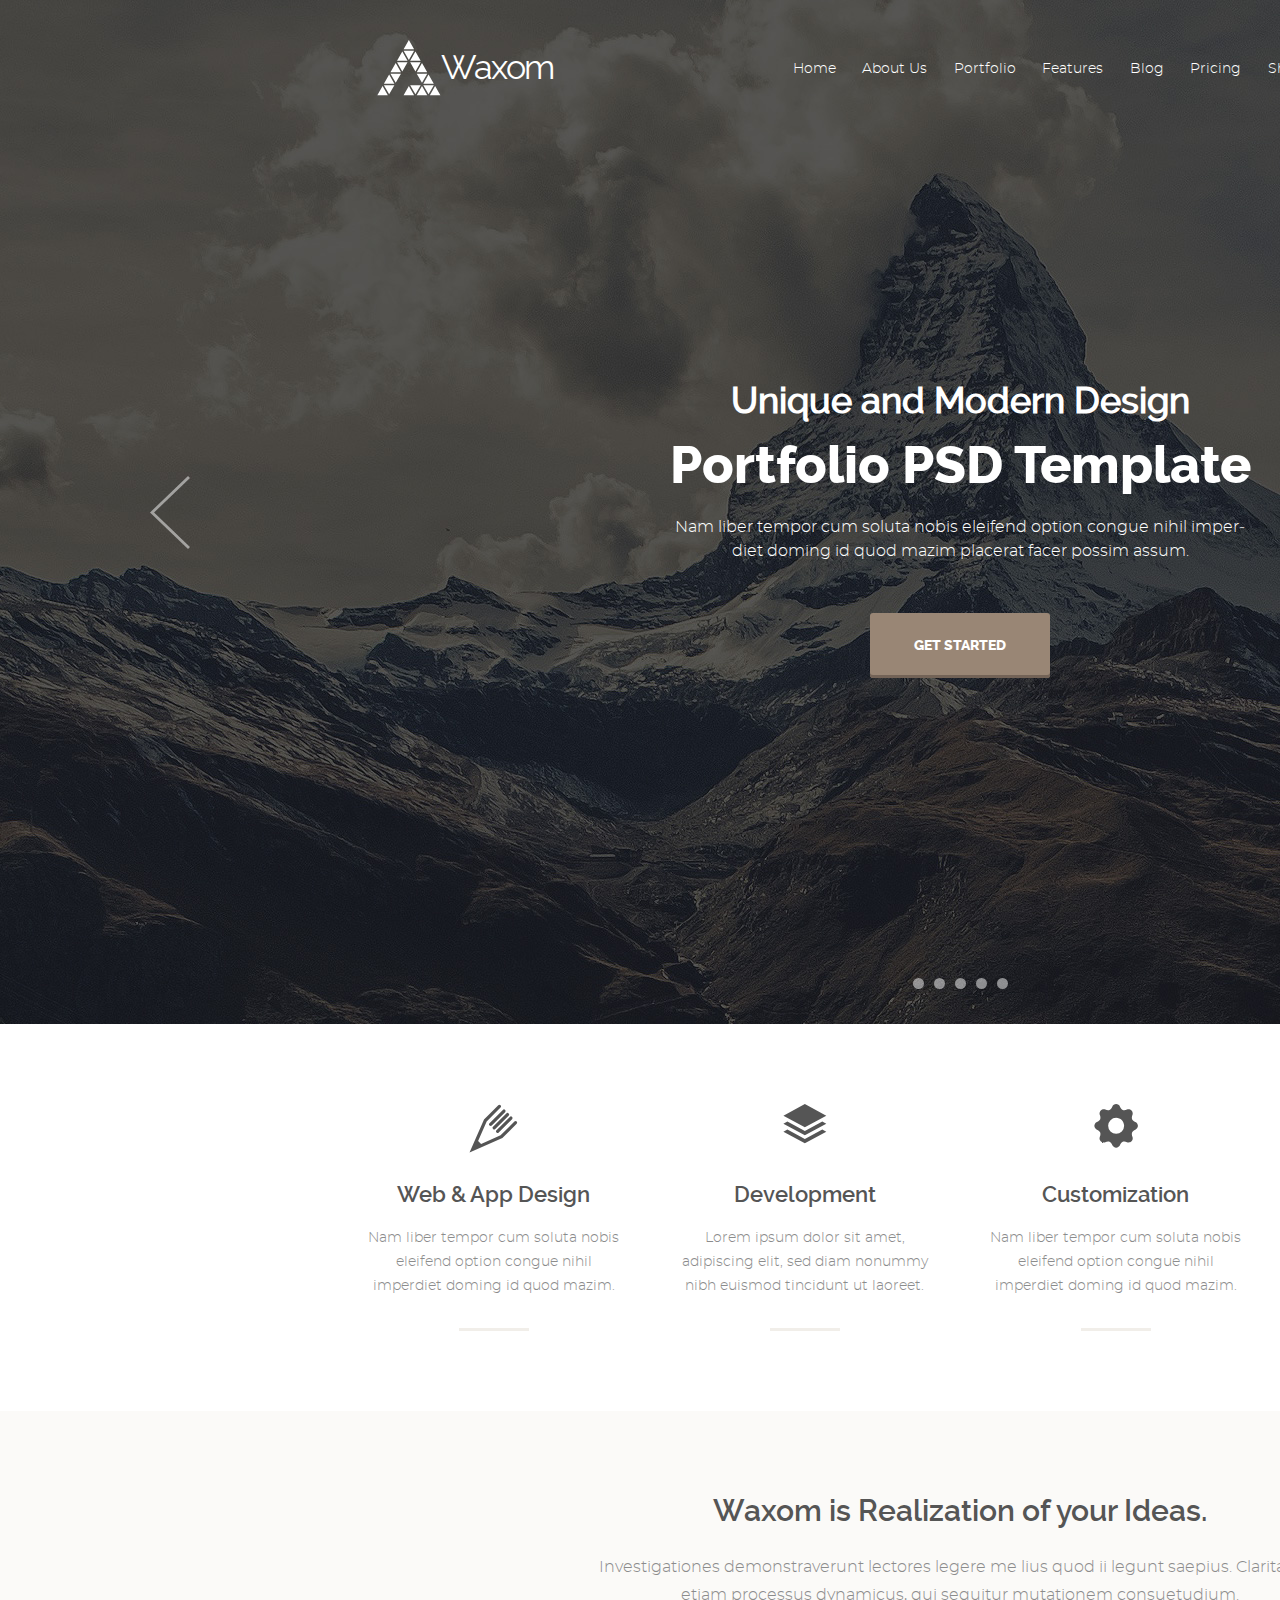
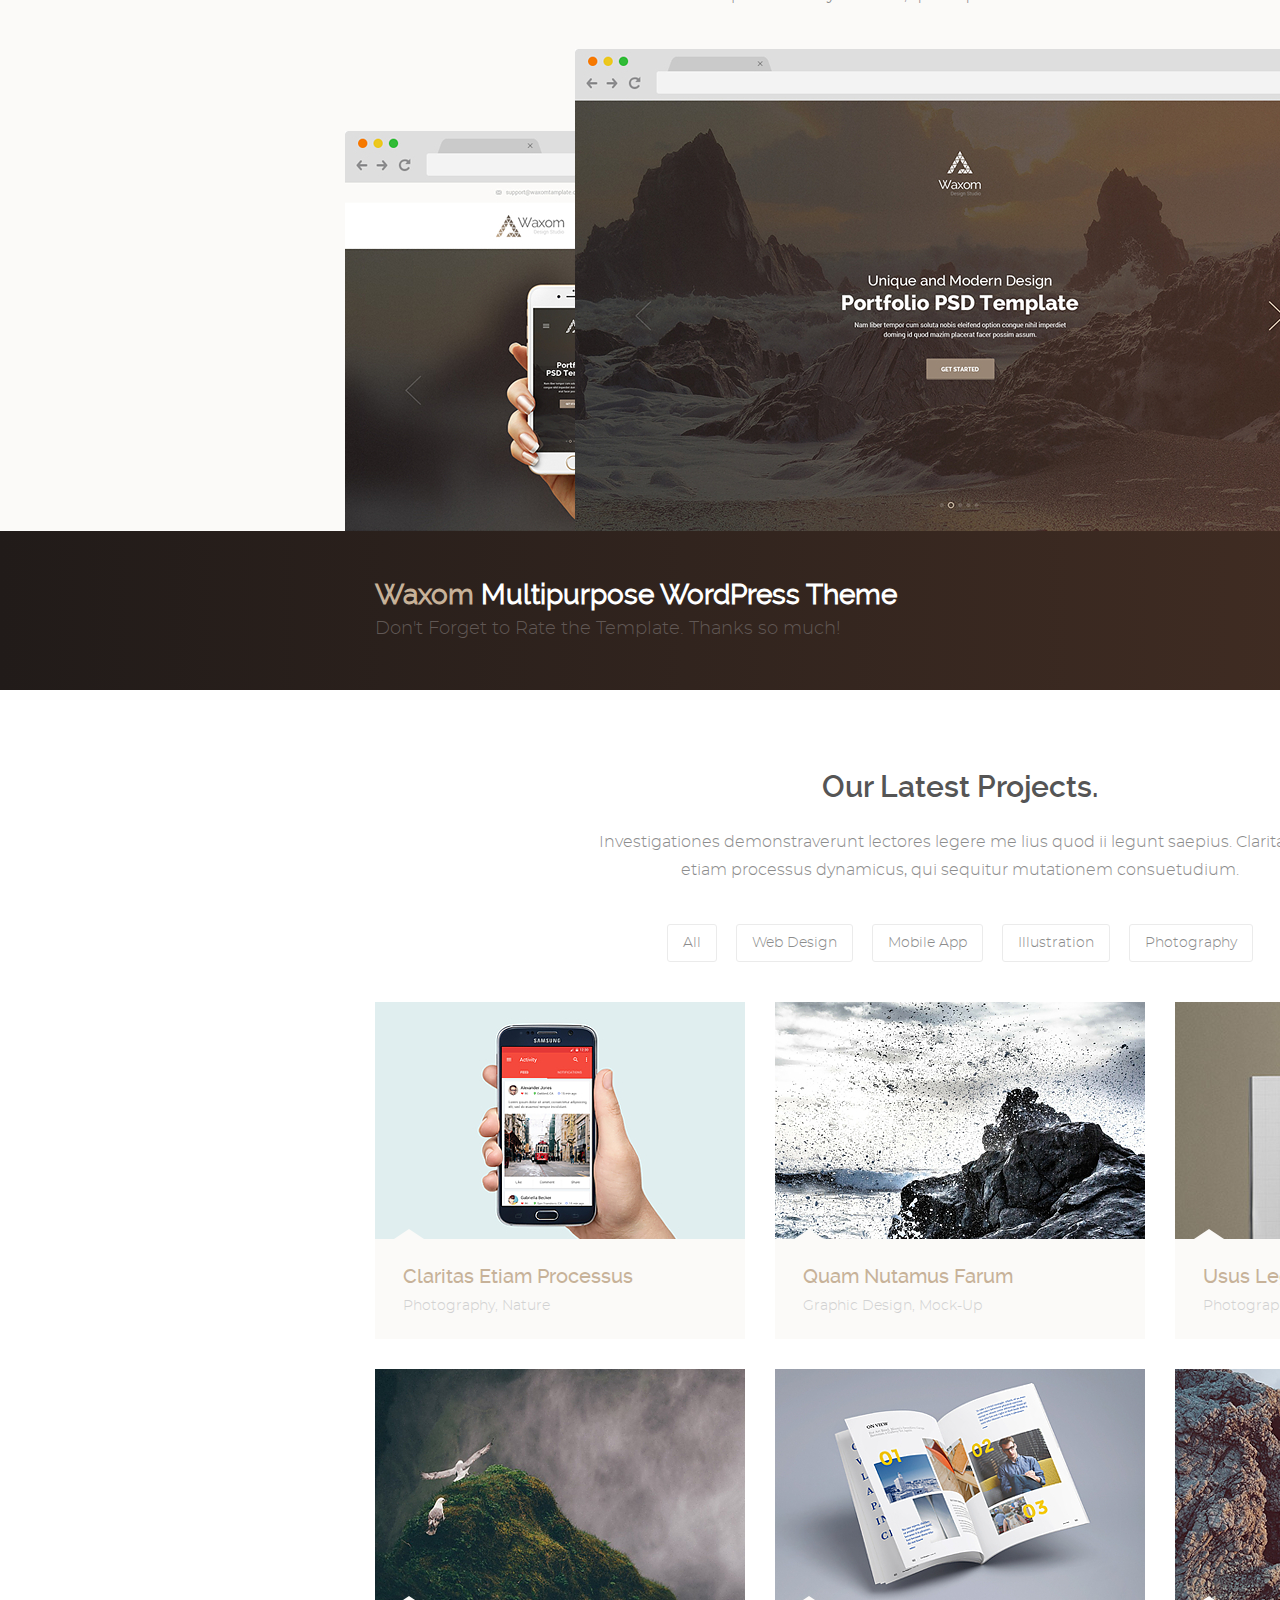
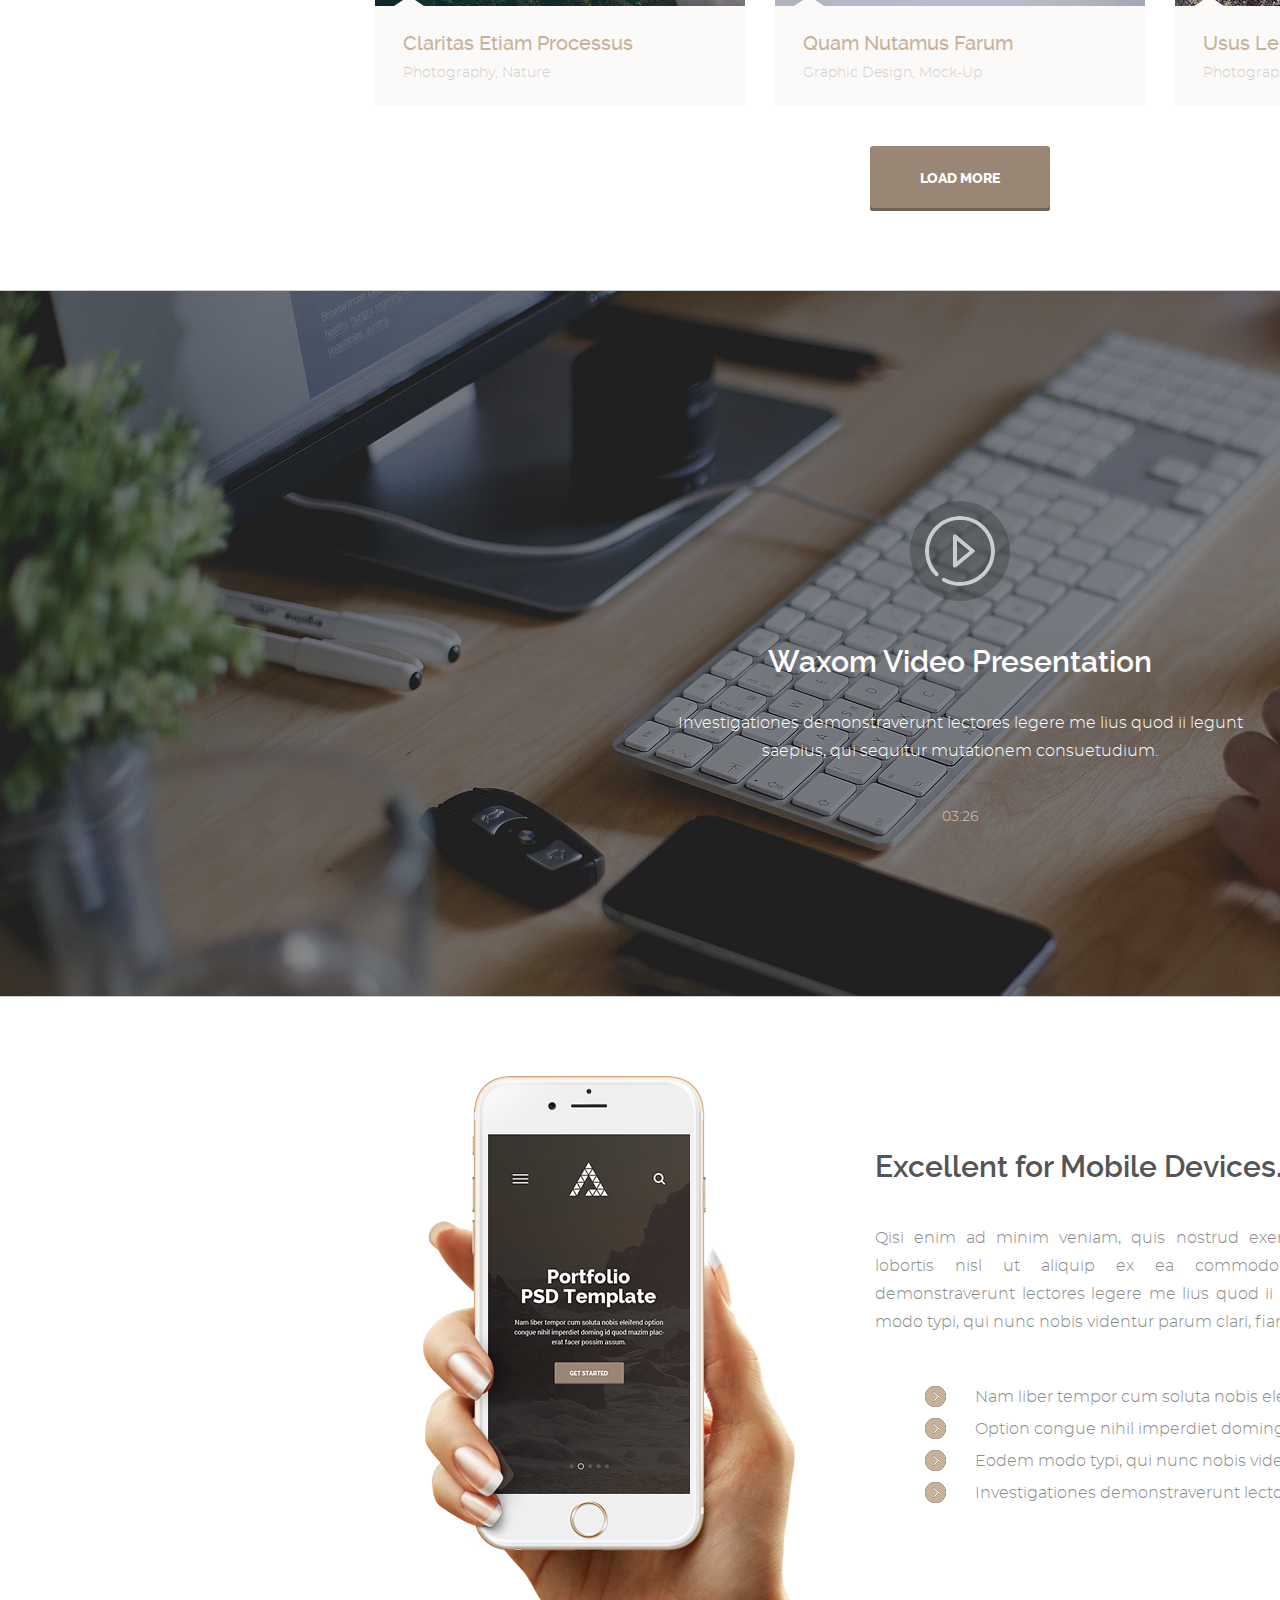
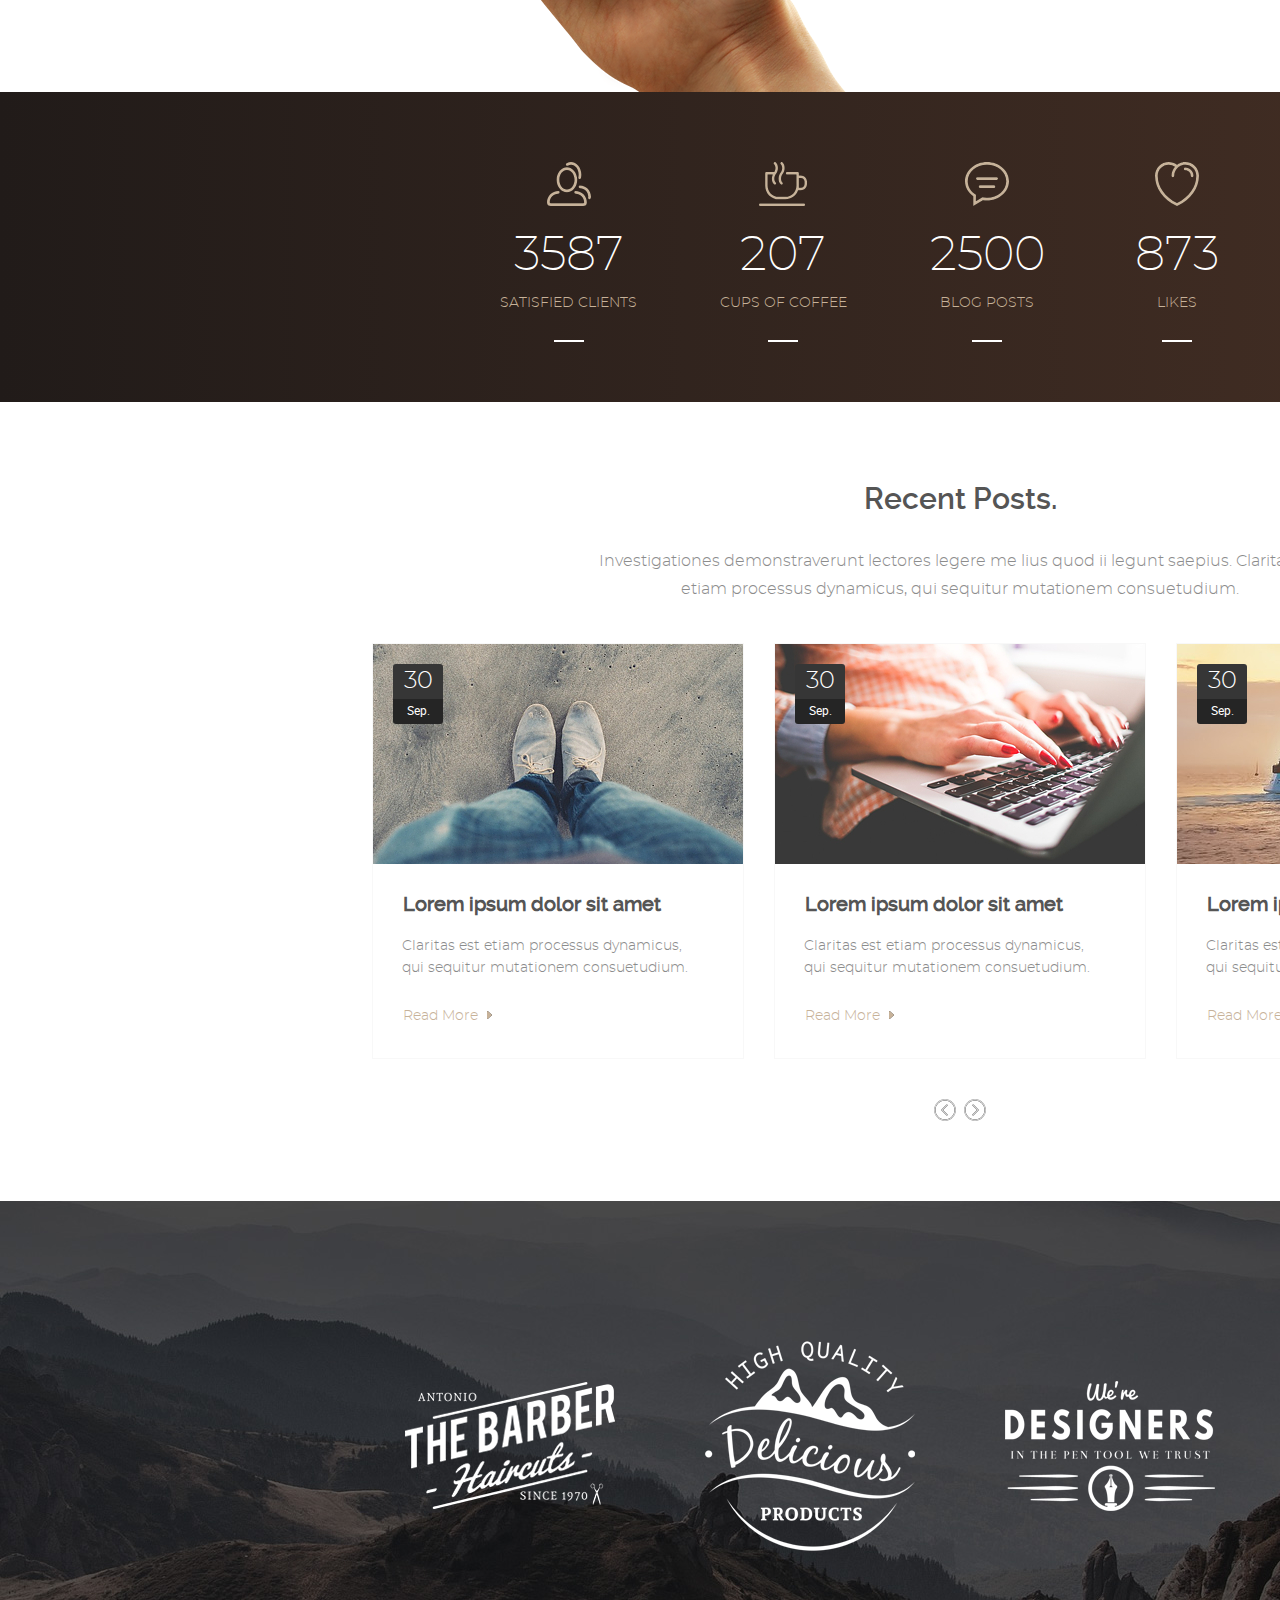
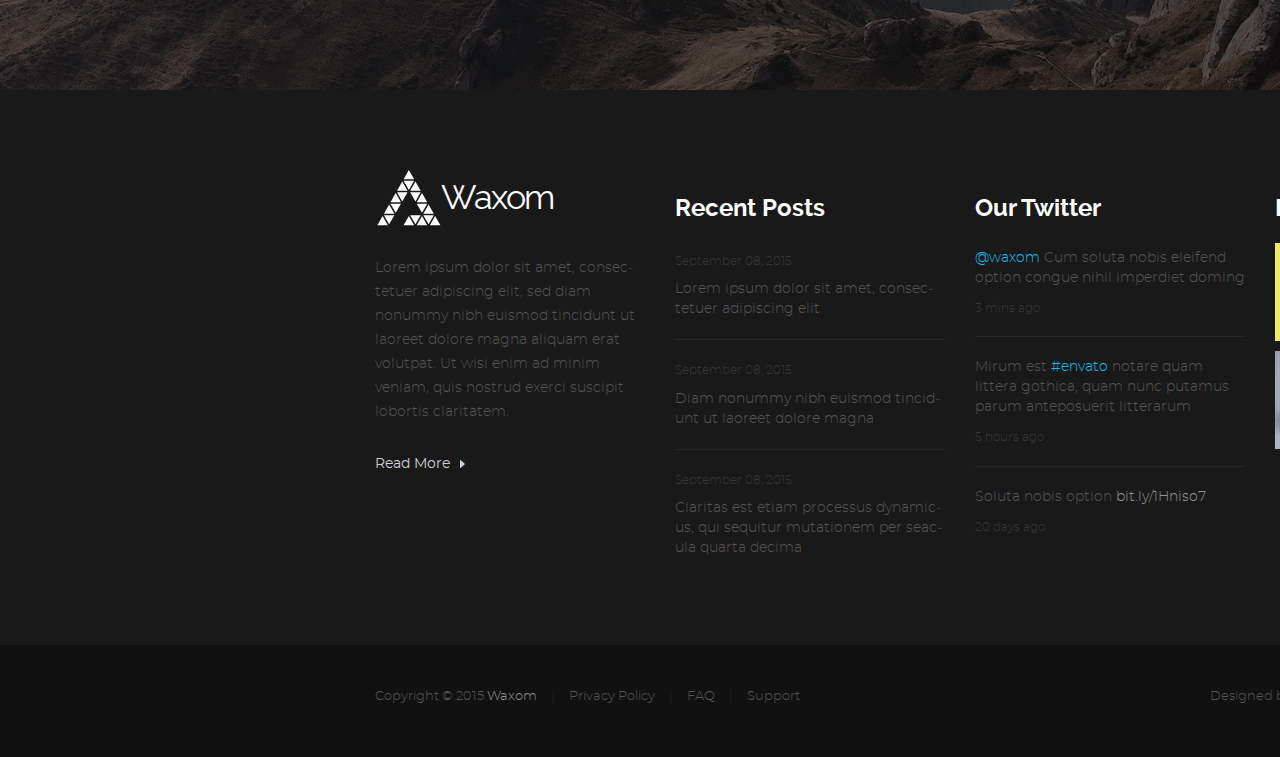
==== commit bb59d2e3: "переделал блок rescent" ====
--- a/finalPSD/index.html
+++ b/finalPSD/index.html
@@ -313,31 +313,64 @@
 			<p class="recent-txt">Investigationes demonstraverunt lectores legere me lius quod ii legunt saepius. Claritas est etiam processus dynamicus, qui sequitur mutationem consuetudium.</p>
 			<div class="recent-posts-block">
 				<article class="recent-posts-item">
+					<div class="recent-posts-item-down">
+						<h4 class="recent-posts-item-title">Lorem ipsum dolor sit amet</h4>
+						<p class="recent-posts-item-txt">Claritas est etiam processus dynamicus, qui sequitur mutationem consuetudium.</p>
+						<a href="#" class="recent-posts-item-link">Read More</a>
+					</div>
 					<img class="recent-posts-item-image" src="img/recent-1.jpg" width="370" height="220" alt="Recent post">
 					<svg class="latest-projects-image-effect" width="370" height="220" xmlns="http://www.w3.org/2000/svg">
 						<rect width="370" height="220" fill="#111111" opacity=".7" />
 					</svg>
-					<h4 class="recent-posts-item-title">Lorem ipsum dolor sit amet</h4>
-					<p class="recent-posts-item-txt">Claritas est etiam processus dynamicus, qui sequitur mutationem consuetudium.</p>
-					<a href="#" class="recent-posts-item-link">Read More</a>
+					<div class="recent-posts-item-date-day"><span class="recent-posts-item-date-day-txt">30</span></div>
+					<div class="recent-posts-item-date-month"><span class="recent-posts-item-date-month-txt">Sep.</span></div>
+					<div class="recent-posts-item-pagination">
+						<a href="#" class="recent-posts-item-pg-item"></a>
+						<a href="#" class="recent-posts-item-pg-item"></a>
+						<a href="#" class="recent-posts-item-pg-item"></a>
+						<a href="#" class="recent-posts-item-pg-item"></a>
+						<a href="#" class="recent-posts-item-pg-item"></a>
+					</div>
 				</article>
 				<article class="recent-posts-item">
+					<div class="recent-posts-item-down">
+						<h4 class="recent-posts-item-title">Lorem ipsum dolor sit amet</h4>
+						<p class="recent-posts-item-txt">Claritas est etiam processus dynamicus, qui sequitur mutationem consuetudium.</p>
+						<a href="#" class="recent-posts-item-link">Read More</a>
+					</div>
 					<img class="recent-posts-item-image" src="img/recent-2.jpg" width="370" height="220" alt="Recent post">
 					<svg class="latest-projects-image-effect" width="370" height="220" xmlns="http://www.w3.org/2000/svg">
 						<rect width="370" height="220" fill="#111111" opacity=".7" />
 					</svg>
-					<h4 class="recent-posts-item-title">Lorem ipsum dolor sit amet</h4>
-					<p class="recent-posts-item-txt">Claritas est etiam processus dynamicus, qui sequitur mutationem consuetudium.</p>
-					<a href="#" class="recent-posts-item-link">Read More</a>
+					<div class="recent-posts-item-date-day"><span class="recent-posts-item-date-day-txt">30</span></div>
+					<div class="recent-posts-item-date-month"><span class="recent-posts-item-date-month-txt">Sep.</span></div>
+					<div class="recent-posts-item-pagination">
+						<a href="#" class="recent-posts-item-pg-item"></a>
+						<a href="#" class="recent-posts-item-pg-item"></a>
+						<a href="#" class="recent-posts-item-pg-item"></a>
+						<a href="#" class="recent-posts-item-pg-item"></a>
+						<a href="#" class="recent-posts-item-pg-item"></a>
+					</div>
 				</article>
 				<article class="recent-posts-item">
+					<div class="recent-posts-item-down">
+						<h4 class="recent-posts-item-title">Lorem ipsum dolor sit amet</h4>
+						<p class="recent-posts-item-txt">Claritas est etiam processus dynamicus, qui sequitur mutationem consuetudium.</p>
+						<a href="#" class="recent-posts-item-link">Read More</a>
+					</div>
 					<img class="recent-posts-item-image" src="img/recent-3.jpg" width="370" height="220" alt="Recent post">
 					<svg class="latest-projects-image-effect" width="370" height="220" xmlns="http://www.w3.org/2000/svg">
 						<rect width="370" height="220" fill="#111111" opacity=".7" />
 					</svg>
-					<h4 class="recent-posts-item-title">Lorem ipsum dolor sit amet</h4>
-					<p class="recent-posts-item-txt">Claritas est etiam processus dynamicus, qui sequitur mutationem consuetudium.</p>
-					<a href="#" class="recent-posts-item-link">Read More</a>
+					<div class="recent-posts-item-date-day"><span class="recent-posts-item-date-day-txt">30</span></div>
+					<div class="recent-posts-item-date-month"><span class="recent-posts-item-date-month-txt">Sep.</span></div>
+					<div class="recent-posts-item-pagination">
+						<a href="#" class="recent-posts-item-pg-item"></a>
+						<a href="#" class="recent-posts-item-pg-item"></a>
+						<a href="#" class="recent-posts-item-pg-item"></a>
+						<a href="#" class="recent-posts-item-pg-item"></a>
+						<a href="#" class="recent-posts-item-pg-item"></a>
+					</div>
 				</article>
 			</div>
 			<div class="recent-btns-block">
@@ -418,7 +451,7 @@
 				<ul class="about-short-widget-list">
 					<li class="about-short-widget-list-item"><a href="#" class="about-short-widget-list-item-link"><img class="about-short-widget-list-item-image" width="130" height="98" src="img/widget-1.jpg" alt="widget-1"></a></li>
 					<li class="about-short-widget-list-item"><a href="#" class="about-short-widget-list-item-link"><img class="about-short-widget-list-item-image" width="130" height="98" src="img/widget-2.jpg" alt="widget-2"></a></li>
-					<li class="about-short-widget-list-item"><a href="#" class="about-short-widget-list-item-link"><img class="about-short-widget-list-item-image" width="130" height="98" src="img/widget-3.jpg "alt="widget-3"></a></li>
+					<li class="about-short-widget-list-item"><a href="#" class="about-short-widget-list-item-link"><img class="about-short-widget-list-item-image" width="130" height="98" src="img/widget-3.jpg" alt="widget-3"></a></li>
 					<li class="about-short-widget-list-item"><a href="#" class="about-short-widget-list-item-link"><img class="about-short-widget-list-item-image" width="130" height="98" src="img/widget-4.jpg" alt="widget-4"></a></li>
 				</ul>
 			</div>
--- a/finalPSD/css/style.css
+++ b/finalPSD/css/style.css
@@ -1071,10 +1071,21 @@
 	display: flex;
 	flex-direction: column;
 	width: 370px;
+	min-height: 414px;
 	margin: 0 15px;
 	padding: 0;
 	border: 1px solid #f8f8f8;
 	position: relative;
+}
+
+.recent-posts-item-down {
+	width: 370px;
+	min-height: 194px;
+	display: flex;
+	flex-direction: column;
+	position: absolute;
+	top: 220px;
+	left: 0;
 }
 
 .recent-posts-item-image {
@@ -1115,23 +1126,119 @@
 	width: 5px;
 	height: 8px;
 	background-image: url(../img/read-more-arrow.svg);
-	top: 6px;
-	left: 85px;
-}
-
-.recent-posts-item:hover:not(.recent-posts-item-image) {
+	background-repeat: no-repeat;
+	top: 5px;
+	left: 84px;
+}
+
+.recent-posts-item-date-day,
+.recent-posts-item-date-month {
+	position: absolute;
+	padding: 0;
+	margin: 0;
+	text-align: center;
+	width: 50px;
+	color: #ffffff;
+	left: 20px;
+	display: flex;
+	justify-content: center;
+	align-items: center;
+}
+
+.recent-posts-item-date-day {
+	height: 35px;
+	top: 20px;
+	border-radius: 3px 3px 0 0;
+	background-color: #363636;
+}
+
+.recent-posts-item-date-month {
+	height: 25px;
+	top: 55px;
+	border-radius: 0 0 3px 3px;
+	background-color: #252525;
+}
+
+.recent-posts-item-date-day-txt {
+	font-size: 24px;
+}
+
+.recent-posts-item-date-month-txt {
+	font-family: 'Roboto-regular', sans-serif;
+	font-size: 12px;
+}
+
+.recent-posts-item-pagination {
+	display: flex;
+	justify-content: space-between;
+	visibility: hidden;
+	margin: 0 auto;
+	padding: 0;
+	position: absolute;
+	width: 102px;
+	height: 15px;
+	top: 187px;
+	left: 140px;
+}
+
+.recent-posts-item-pg-item {
+	display: block;
+	margin: 0;
+	padding: 2px;
+	width: 11px;
+	height: 11px;
+	background-color: rgba(255, 255, 255, .3);
+	border-radius: 50%;
+}
+
+.recent-posts-item-image:hover ~ .recent-posts-item-pagination {
+	visibility: visible;
+}
+
+.recent-posts-item-date-day:hover ~ .recent-posts-item-pagination,
+.recent-posts-item-date-month:hover ~ .recent-posts-item-pagination,
+.recent-posts-item-pagination:hover {
+	visibility: visible;
+}
+
+.recent-posts-item-pg-item:hover {
+	margin: 0;
+	padding: 0;
+	background-color: transparent;
+	border: 2px solid #d3c1ad;
+}
+
+.recent-posts-item-down:hover {
 	background-color: #362f2d;
 }
 
-.recent-posts-item:hover .latest-projects-image-effect {
-	display: block;
-}
-
+.recent-posts-item-down:hover ~ .latest-projects-image-effect {
+	display: block;
+}
+
+.recent-posts-item-down:hover .recent-posts-item-title {
+	color: #c7b299;
+}
+
+.recent-posts-item-down:hover .recent-posts-item-txt {
+	color: #ffffff;
+}
+
+.recent-posts-item-down:hover ~ .recent-posts-item-date-day {
+	background-color: #c7b299;
+}
+
+.recent-posts-item-down:hover ~ .recent-posts-item-date-month {
+	background-color: #a48d72;
+}
 
 .recent-posts-item-link:hover {
-	font-family: "montserrat-regular", sans-serif;
-	font-weight: bold;
-	color: #362f2d;
+	color: #d1d1d1;
+}
+
+.recent-posts-item-link:hover::after {
+	background-image: url(../img/read-more-arrow-d1d1d1.svg);
+	left: 88px;
 }
 
 .recent-btns-block {
@@ -1154,18 +1261,24 @@
 
 .recent-btn-prev {
 	background-image: url(../img/icon-left.svg);
+	background-repeat: no-repeat;
+	border-radius: 50%;
 }
 
 .recent-btn-prev:hover {
 	background-image: url(../img/icon-left-hover.svg);
+	background-color: #362f2d;
 }
 
 .recent-btn-next {
 	background-image: url(../img/icon-right.svg);
+	background-repeat: no-repeat;
+	border-radius: 50%;
 }
 
 .recent-btn-next:hover {
 	background-image: url(../img/icon-right-hover.svg);
+	background-color: #362f2d;
 }
 
 .customers {
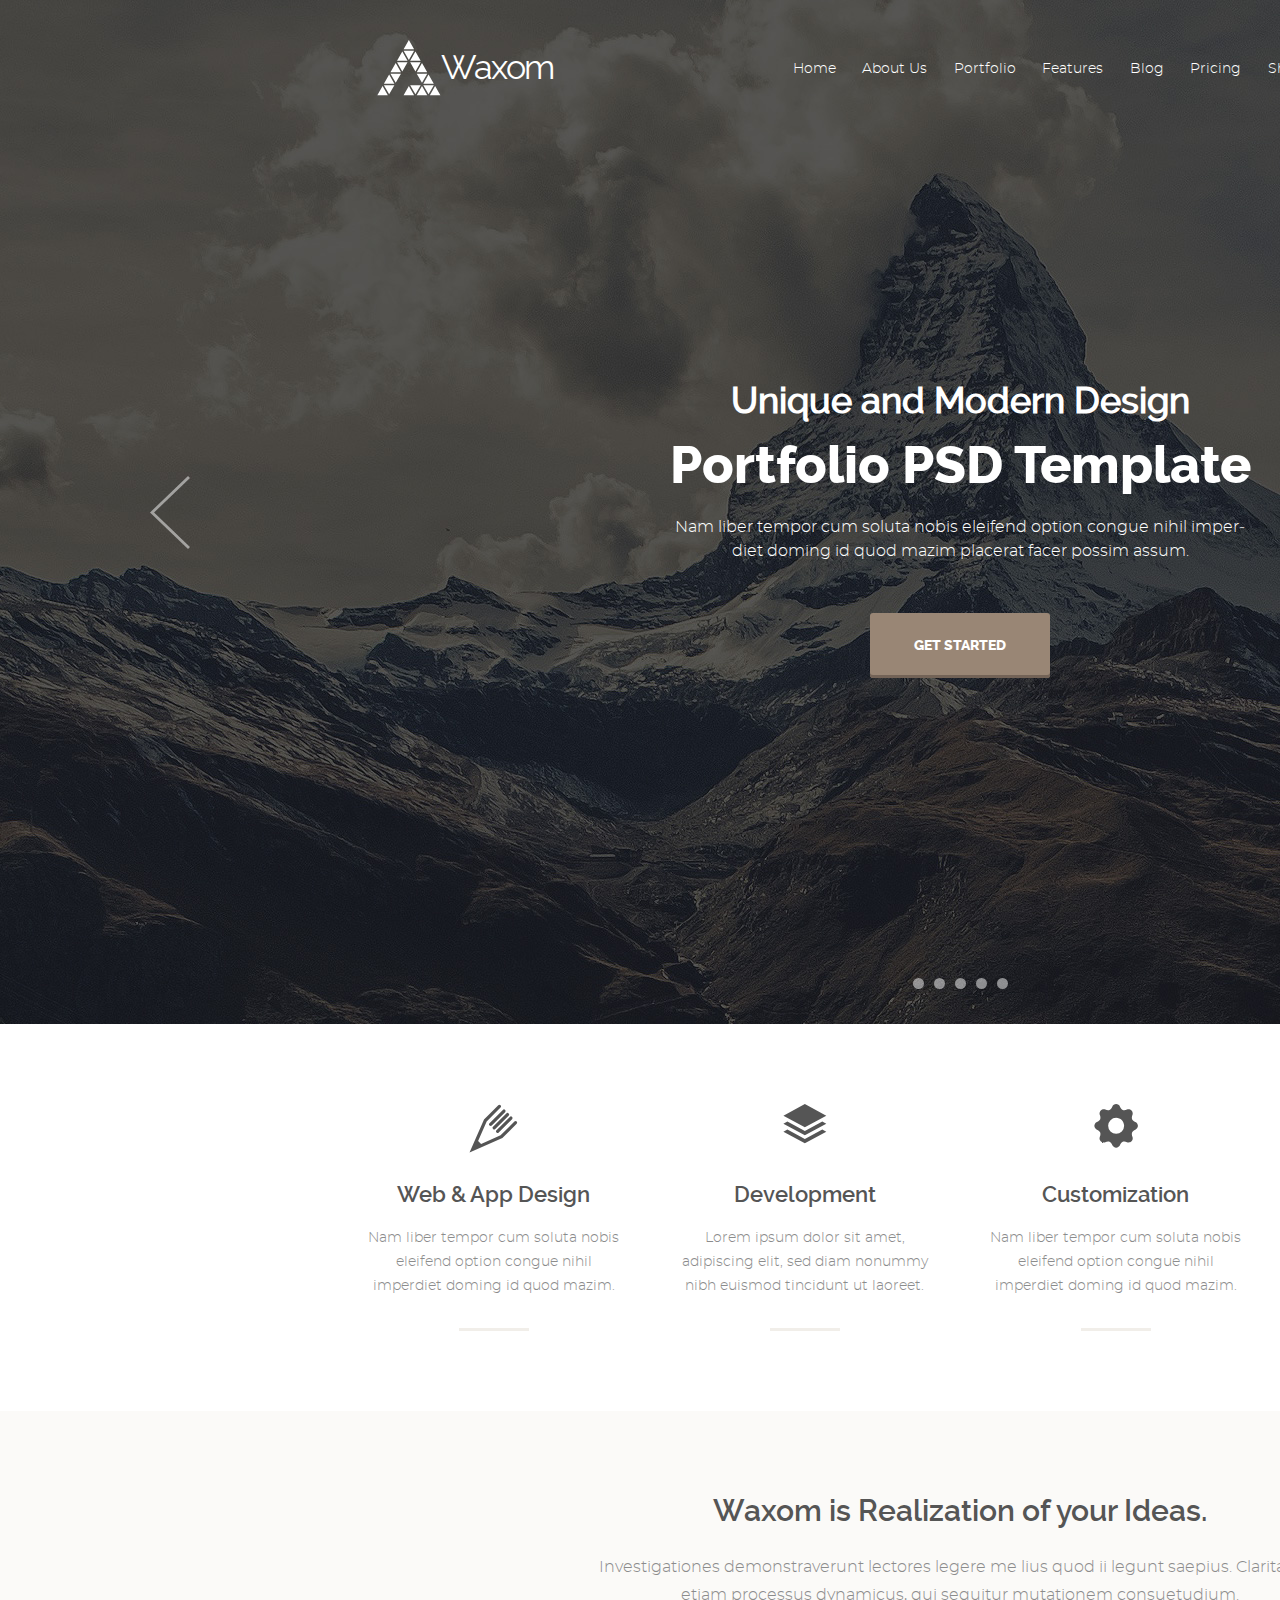
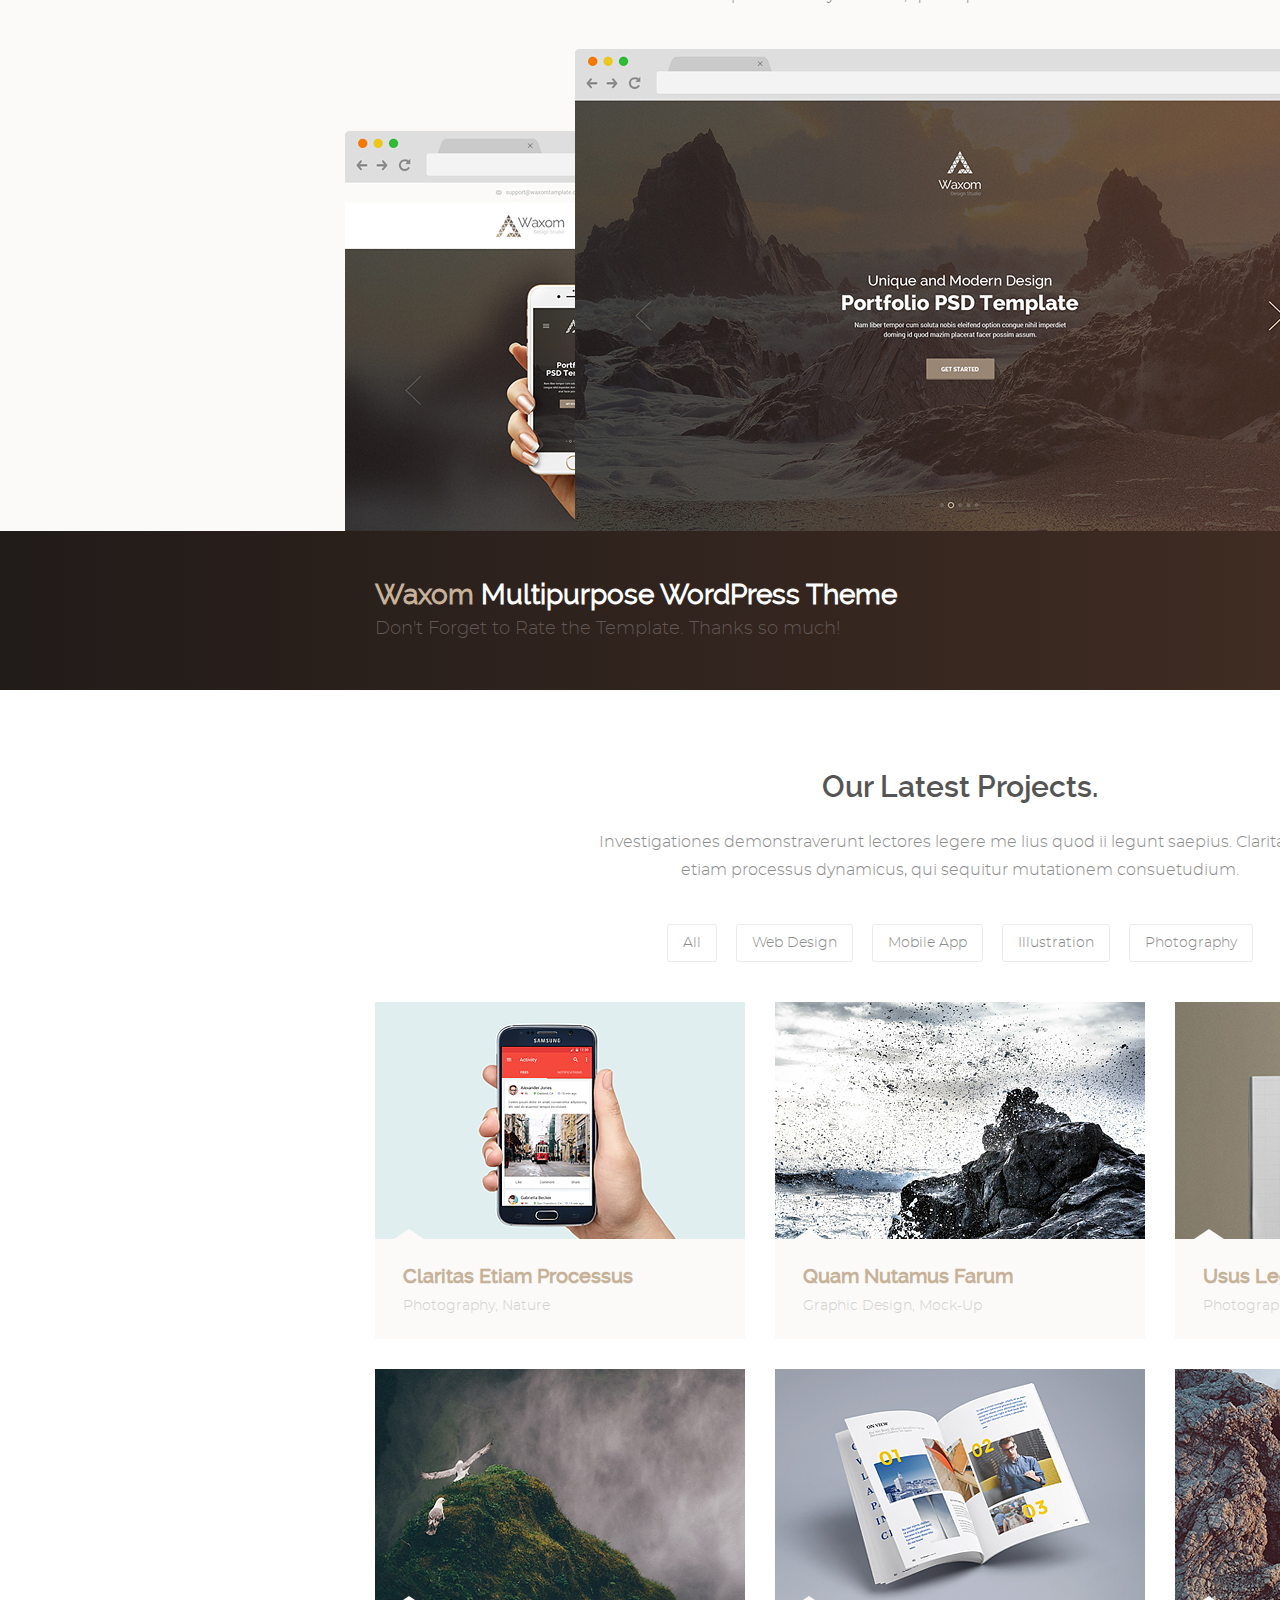
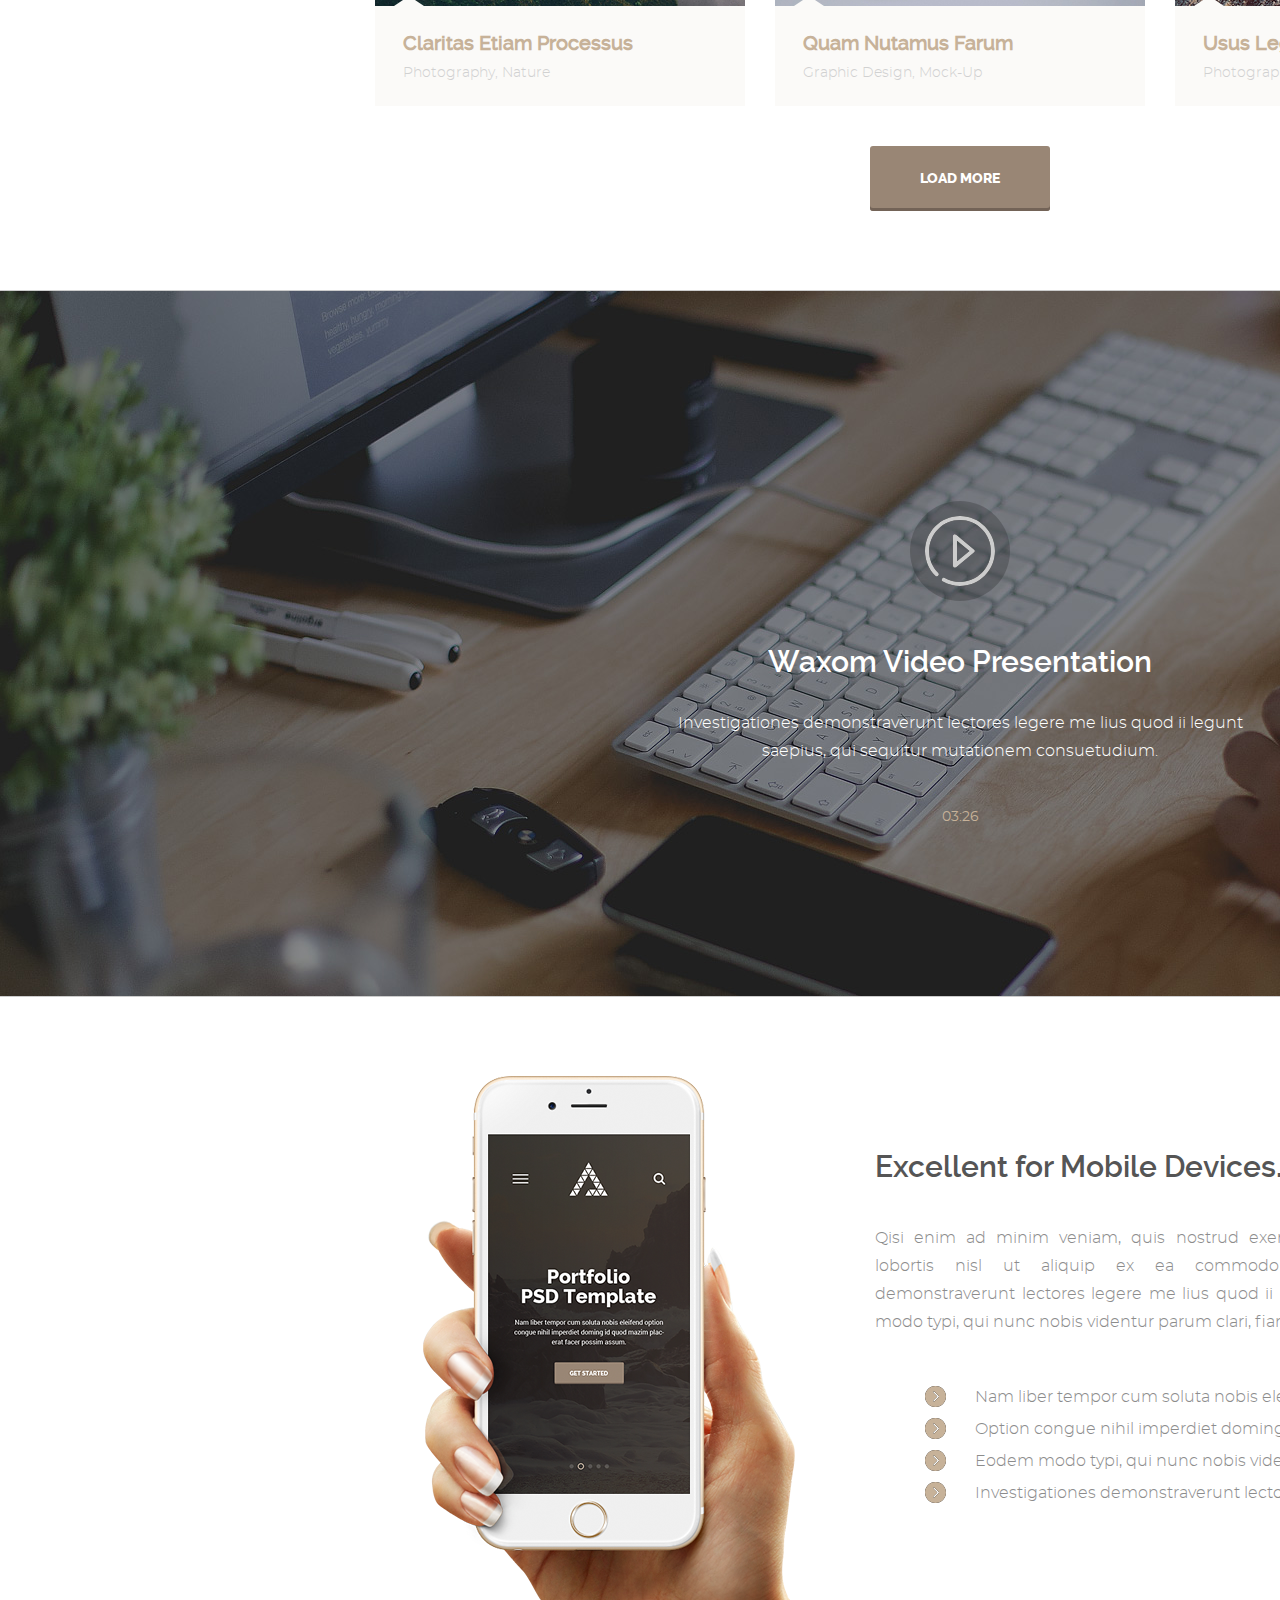
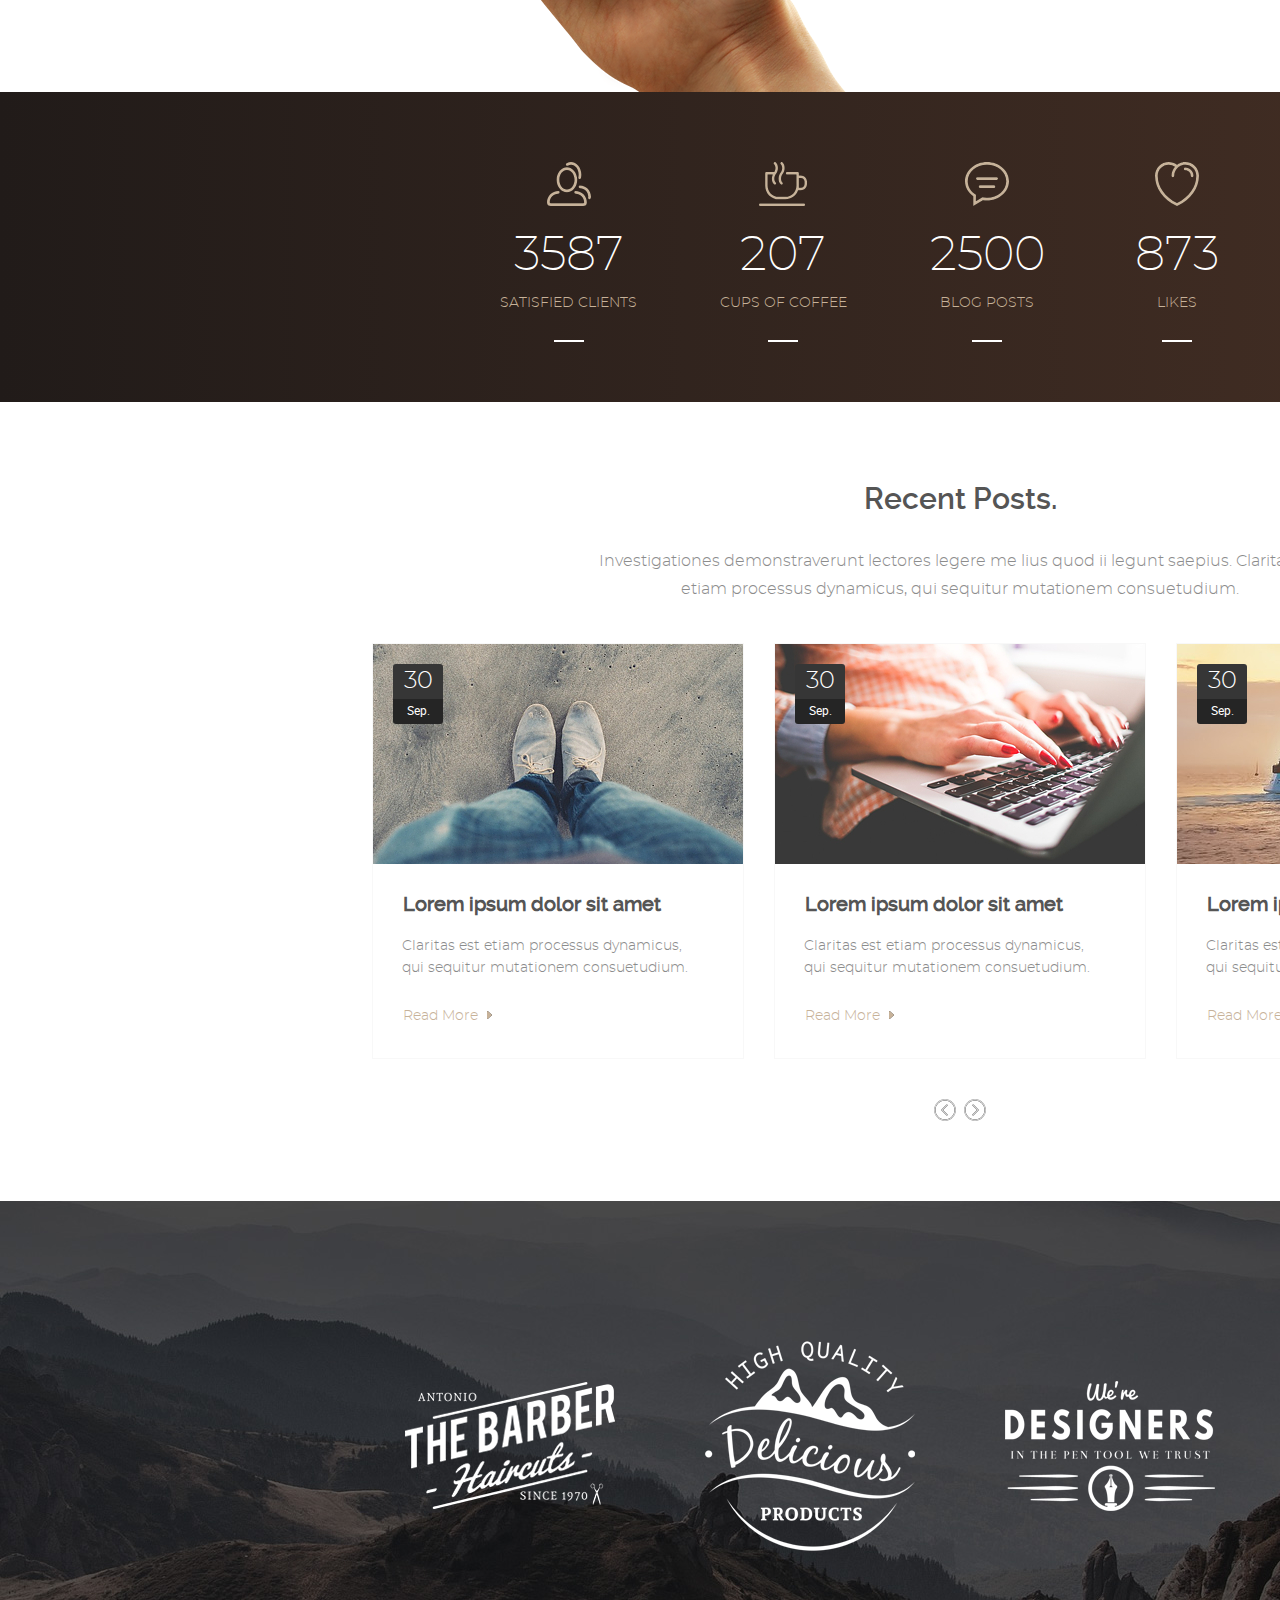
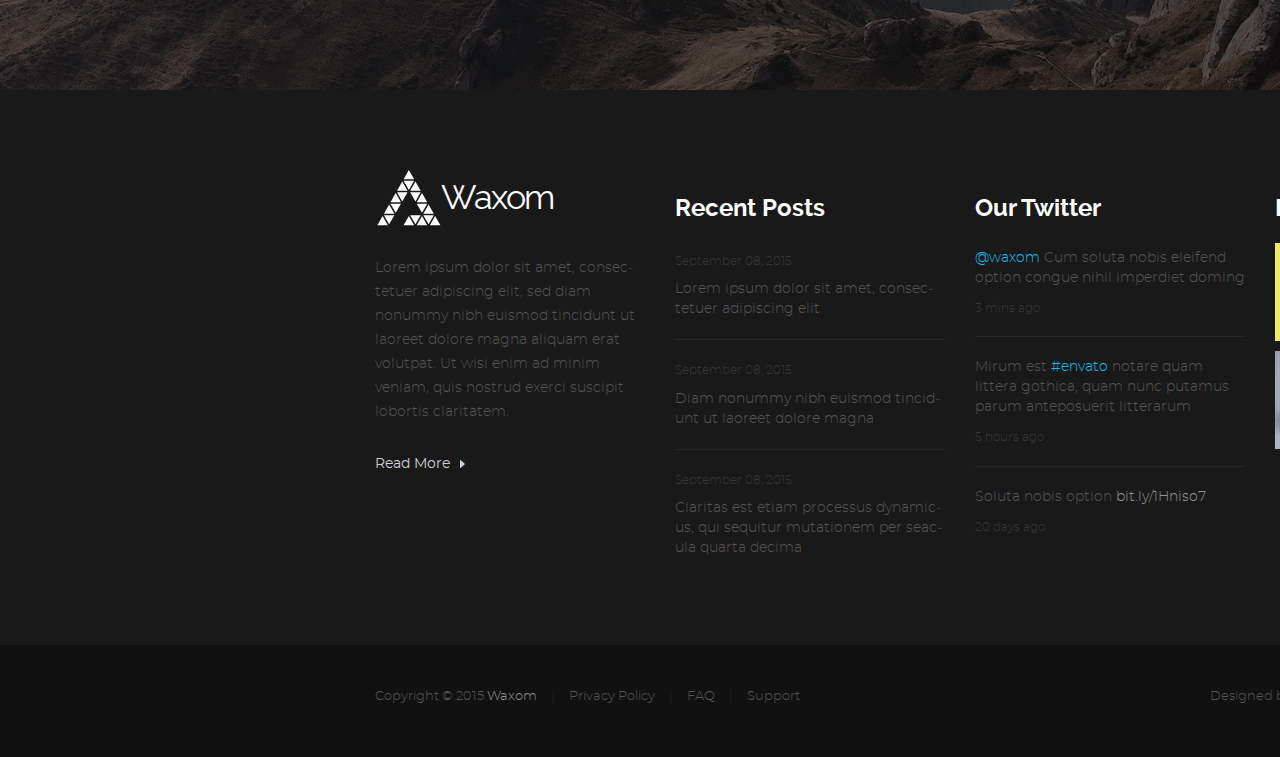
==== commit b61dd44a: "поработал над исправлением ошибок, на которые указал валидатор: - теги section в блоках copyright, c" ====
--- a/finalPSD/index.html
+++ b/finalPSD/index.html
@@ -30,7 +30,7 @@
 						<li class="main-menu-item"><a href="#" class="main-menu-link" title="Contact page">Contact</a></li>
 					</ul>
 				</nav>
-				<form class="main-menu-form" action="">
+				<form class="main-menu-form" action="#">
 					<button class="button-basket" title="Go to your basket"><span></span></button>
 					<input type="search" class="main-menu-search-input" placeholder="Finding...">
 				</form>
@@ -147,88 +147,82 @@
 			</ul>
 			<ul class="latest-projects-list">
 				<li class="latest-projects-item">
-					<figure class="latest-projects-figure">
+					<article class="latest-projects-figure">
 						<img src="img/latest-1.jpg" width="370" height="237" alt="Some project image" class="latest-projects-image">
 						<svg class="latest-projects-image-effect" width="370" height="237" xmlns="http://www.w3.org/2000/svg">
 							<rect width="370" height="237" fill="#111111" opacity=".7" />
 						</svg>
 						<a href="#" class="latest-projects-btn-link" title="copy link"></a>
 						<a href="#" class="latest-projects-btn-lupa" title="view detail info"></a>
-						<div class="latest-projects-txt-block">
-							<figcaption class="latest-projects-title">Claritas Etiam Processus</figcaption>
-							<p class="latest-projects-txt">Photography, Nature</p>	
-						</div>
-					</figure>
-				</li>
-				<li class="latest-projects-item">
-					<figure class="latest-projects-figure">
+						<div class="latest-projects-triangle"></div>
+						<h4 class="latest-projects-title">Claritas Etiam Processus</h4>
+						<p class="latest-projects-txt">Photography, Nature</p>
+					</article>
+				</li>
+				<li class="latest-projects-item">
+					<article class="latest-projects-figure">
 						<img src="img/latest-2.jpg" width="370" height="237" alt="Some project image" class="latest-projects-image">
 						<svg class="latest-projects-image-effect" width="370" height="237" xmlns="http://www.w3.org/2000/svg">
 							<rect width="370" height="237" fill="#111111" opacity=".7" />
 						</svg>
 						<a href="#" class="latest-projects-btn-link" title="copy link"></a>
 						<a href="#" class="latest-projects-btn-lupa" title="view detail info"></a>
-						<div class="latest-projects-txt-block">
-							<figcaption class="latest-projects-title">Quam Nutamus Farum</figcaption>
-							<p class="latest-projects-txt">Graphic Design, Mock-Up</p>
-						</div>
-					</figure>
-				</li>
-				<li class="latest-projects-item">
-					<figure class="latest-projects-figure">
+						<div class="latest-projects-triangle"></div>
+						<h4 class="latest-projects-title">Quam Nutamus Farum</h4>
+						<p class="latest-projects-txt">Graphic Design, Mock-Up</p>
+					</article>
+				</li>
+				<li class="latest-projects-item">
+					<article class="latest-projects-figure">
 						<img src="img/latest-3.jpg" width="370" height="237" alt="Some project image" class="latest-projects-image">
 						<svg class="latest-projects-image-effect" width="370" height="237" xmlns="http://www.w3.org/2000/svg">
 							<rect width="370" height="237" fill="#111111" opacity=".7" />
 						</svg>
 						<a href="#" class="latest-projects-btn-link" title="copy link"></a>
 						<a href="#" class="latest-projects-btn-lupa" title="view detail info"></a>
-						<div class="latest-projects-txt-block">
-							<figcaption class="latest-projects-title">Usus Legentis Videntur</figcaption>
-							<p class="latest-projects-txt">Photography, Holiday</p>
-						</div>
-					</figure>
-				</li>
-				<li class="latest-projects-item">
-					<figure class="latest-projects-figure">
+						<div class="latest-projects-triangle"></div>
+						<h4 class="latest-projects-title">Usus Legentis Videntur</h4>
+						<p class="latest-projects-txt">Photography, Holiday</p>
+					</article>
+				</li>
+				<li class="latest-projects-item">
+					<article class="latest-projects-figure">
 						<img src="img/latest-4.jpg" width="370" height="237" alt="Some project image" class="latest-projects-image">
 						<svg class="latest-projects-image-effect" width="370" height="237" xmlns="http://www.w3.org/2000/svg">
 							<rect width="370" height="237" fill="#111111" opacity=".7" />
 						</svg>
 						<a href="#" class="latest-projects-btn-link" title="copy link"></a>
 						<a href="#" class="latest-projects-btn-lupa" title="view detail info"></a>
-						<div class="latest-projects-txt-block">
-							<figcaption class="latest-projects-title">Claritas Etiam Processus</figcaption>
-							<p class="latest-projects-txt">Photography, Nature</p>
-						</div>
-					</figure>
-				</li>
-				<li class="latest-projects-item">
-					<figure class="latest-projects-figure">
+						<div class="latest-projects-triangle"></div>
+						<h4 class="latest-projects-title">Claritas Etiam Processus</h4>
+						<p class="latest-projects-txt">Photography, Nature</p>
+					</article>
+				</li>
+				<li class="latest-projects-item">
+					<article class="latest-projects-figure">
 						<img src="img/latest-5.jpg" width="370" height="237" alt="Some project image" class="latest-projects-image">
 						<svg class="latest-projects-image-effect" width="370" height="237" xmlns="http://www.w3.org/2000/svg">
 							<rect width="370" height="237" fill="#111111" opacity=".7" />
 						</svg>
 						<a href="#" class="latest-projects-btn-link" title="copy link"></a>
 						<a href="#" class="latest-projects-btn-lupa" title="view detail info"></a>
-						<div class="latest-projects-txt-block">
-							<figcaption class="latest-projects-title">Quam Nutamus Farum</figcaption>
-							<p class="latest-projects-txt">Graphic Design, Mock-Up</p>
-						</div>
-					</figure>
-				</li>
-				<li class="latest-projects-item">
-					<figure class="latest-projects-figure">
+						<div class="latest-projects-triangle"></div>
+						<h4 class="latest-projects-title">Quam Nutamus Farum</h4>
+						<p class="latest-projects-txt">Graphic Design, Mock-Up</p>
+					</article>
+				</li>
+				<li class="latest-projects-item">
+					<article class="latest-projects-figure">
 						<img src="img/latest-6.jpg" width="370" height="237" alt="Some project image" class="latest-projects-image">
 						<svg class="latest-projects-image-effect" width="370" height="237" xmlns="http://www.w3.org/2000/svg">
 							<rect width="370" height="237" fill="#111111" opacity=".7" />
 						</svg>
 						<a href="#" class="latest-projects-btn-link" title="copy link"></a>
 						<a href="#" class="latest-projects-btn-lupa" title="view detail info"></a>
-						<div class="latest-projects-txt-block">
-							<figcaption class="latest-projects-title">Usus Legentis Videntur</figcaption>
-							<p class="latest-projects-txt">Photography, Holiday</p>
-						</div>
-					</figure>
+						<div class="latest-projects-triangle"></div>
+						<h4 class="latest-projects-title">Usus Legentis Videntur</h4>
+						<p class="latest-projects-txt">Photography, Holiday</p>
+					</article>
 				</li>
 			</ul>
 			<a href="#" class="latest-projects-button" title="Load more...">
@@ -378,12 +372,12 @@
 				<button class="recent-btn-next"></button>
 			</div>
 		</section>
-		<section class="customers">
+		<div class="customers">
 			<a href="#" class="customers-link"><img class="customers-logo" width="210" height="127" src="img/logo-01.png" alt="Antonio The Barber haircuts"></a>
 			<a href="#" class="customers-link"><img class="customers-logo" width="210" height="210" src="img/logo-02.png" alt="High Quality Delicious products"></a>
 			<a href="#" class="customers-link"><img class="customers-logo" width="210" height="130" src="img/logo-03.png" alt="We're Designers"></a>
 			<a href="#" class="customers-link"><img class="customers-logo" width="210" height="164" src="img/logo-04.png" alt="Cafe Royal roasters"></a>
-		</section>
+		</div>
 	</main>
 	<footer class="main-footer">
 		<section class="about-short">
@@ -456,7 +450,7 @@
 				</ul>
 			</div>
 		</section>
-		<section class="copyright">
+		<div class="copyright">
 			<div class="copyright-this">
 				<ul class="copyright-this-list">
 					<li class="copyright-this-list-item"><a href="index.html" class="copyright-this-link">Copyright &copy; 2015 <span class="copyright-this-company-name">Waxom</span></a></li>
@@ -471,7 +465,7 @@
 					<li class="copyright-from-list-item">Only on <a href="#" class="copyright-from-link">Envato Market</a></li>
 				</ul>
 			</div>
-		</section>
+		</div>
 	</footer>
 </div>
 </body>
--- a/finalPSD/css/style.css
+++ b/finalPSD/css/style.css
@@ -733,10 +733,7 @@
 	display: none;
 }
 
-.latest-projects-txt-block {
-}
-
-.latest-projects-txt-block::before {
+.latest-projects-triangle::before {
 	content: "";
 	position: absolute;
 	border: 15px solid transparent;
@@ -778,7 +775,7 @@
 	color: #c7b299;
 }
 
-.latest-projects-figure:hover .latest-projects-txt-block::before {
+.latest-projects-figure:hover .latest-projects-triangle::before {
 	border-bottom: 10px solid #362f2d;
 }
 
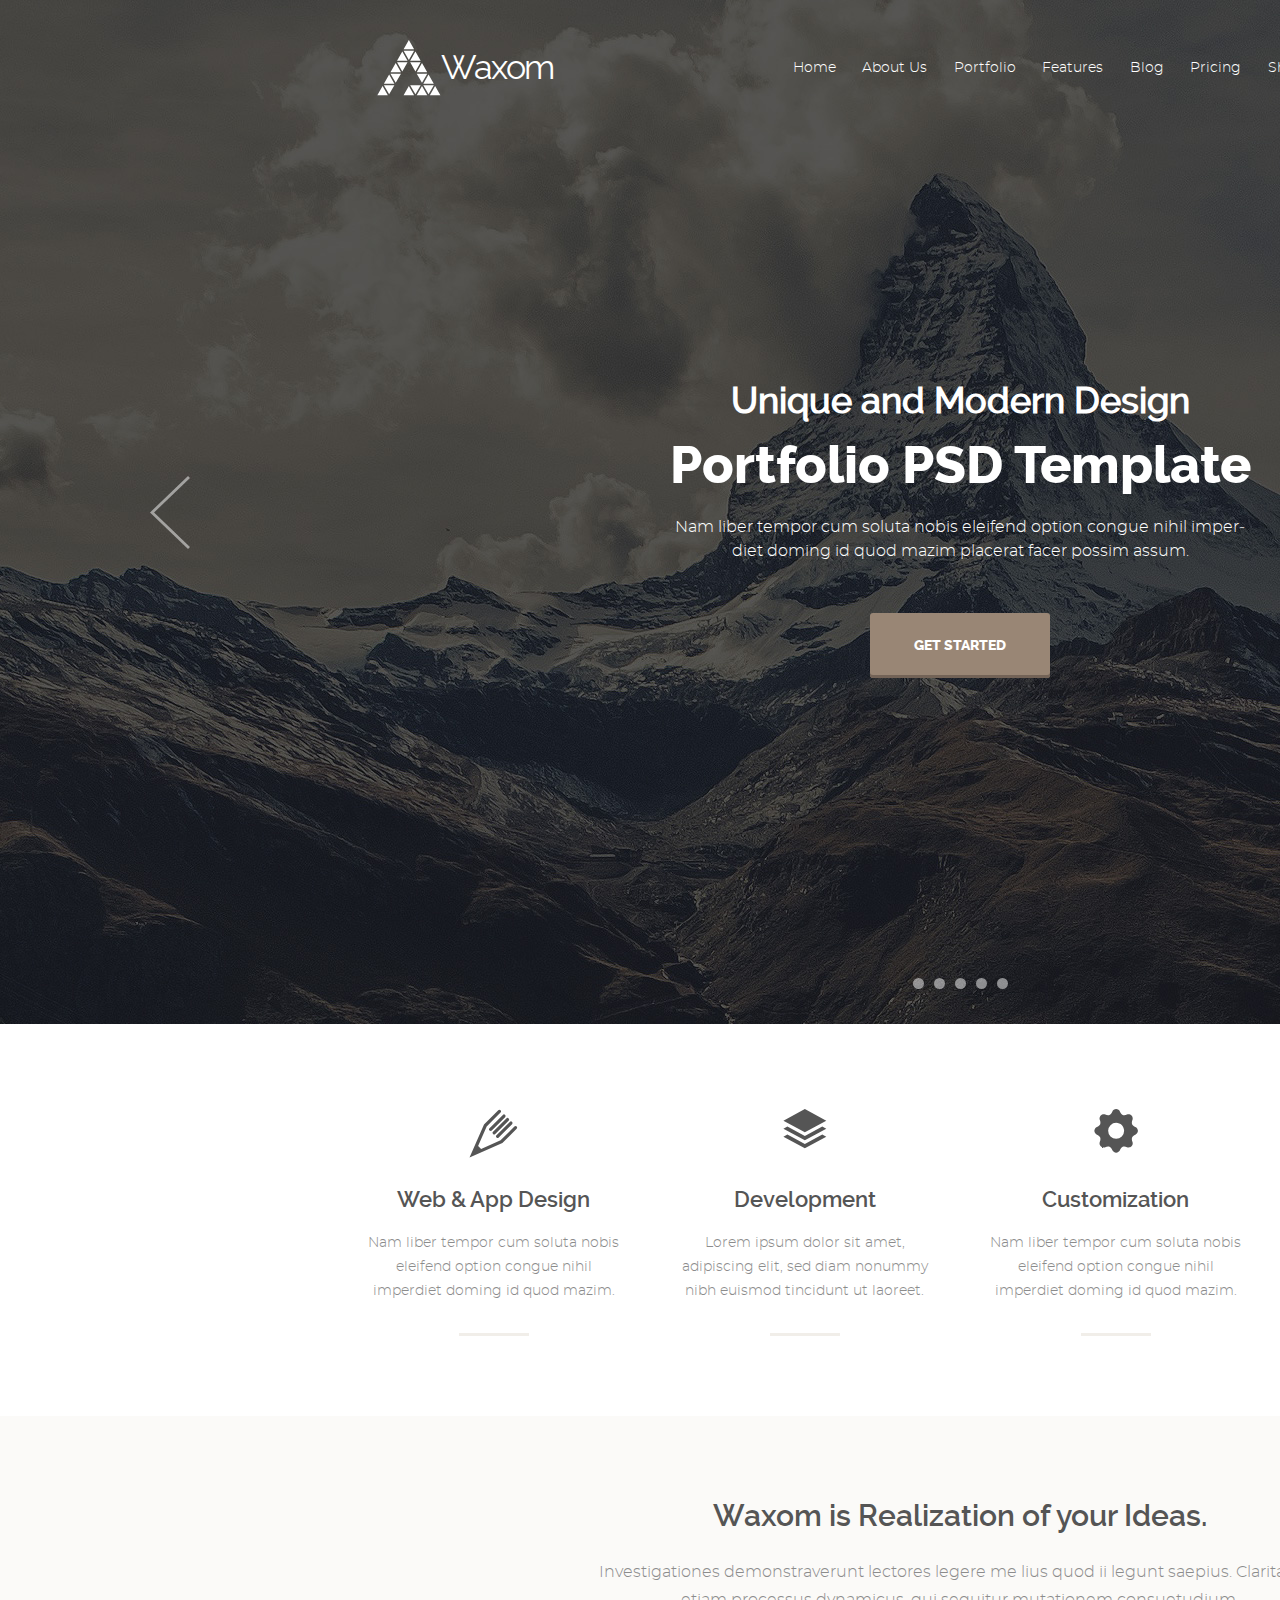
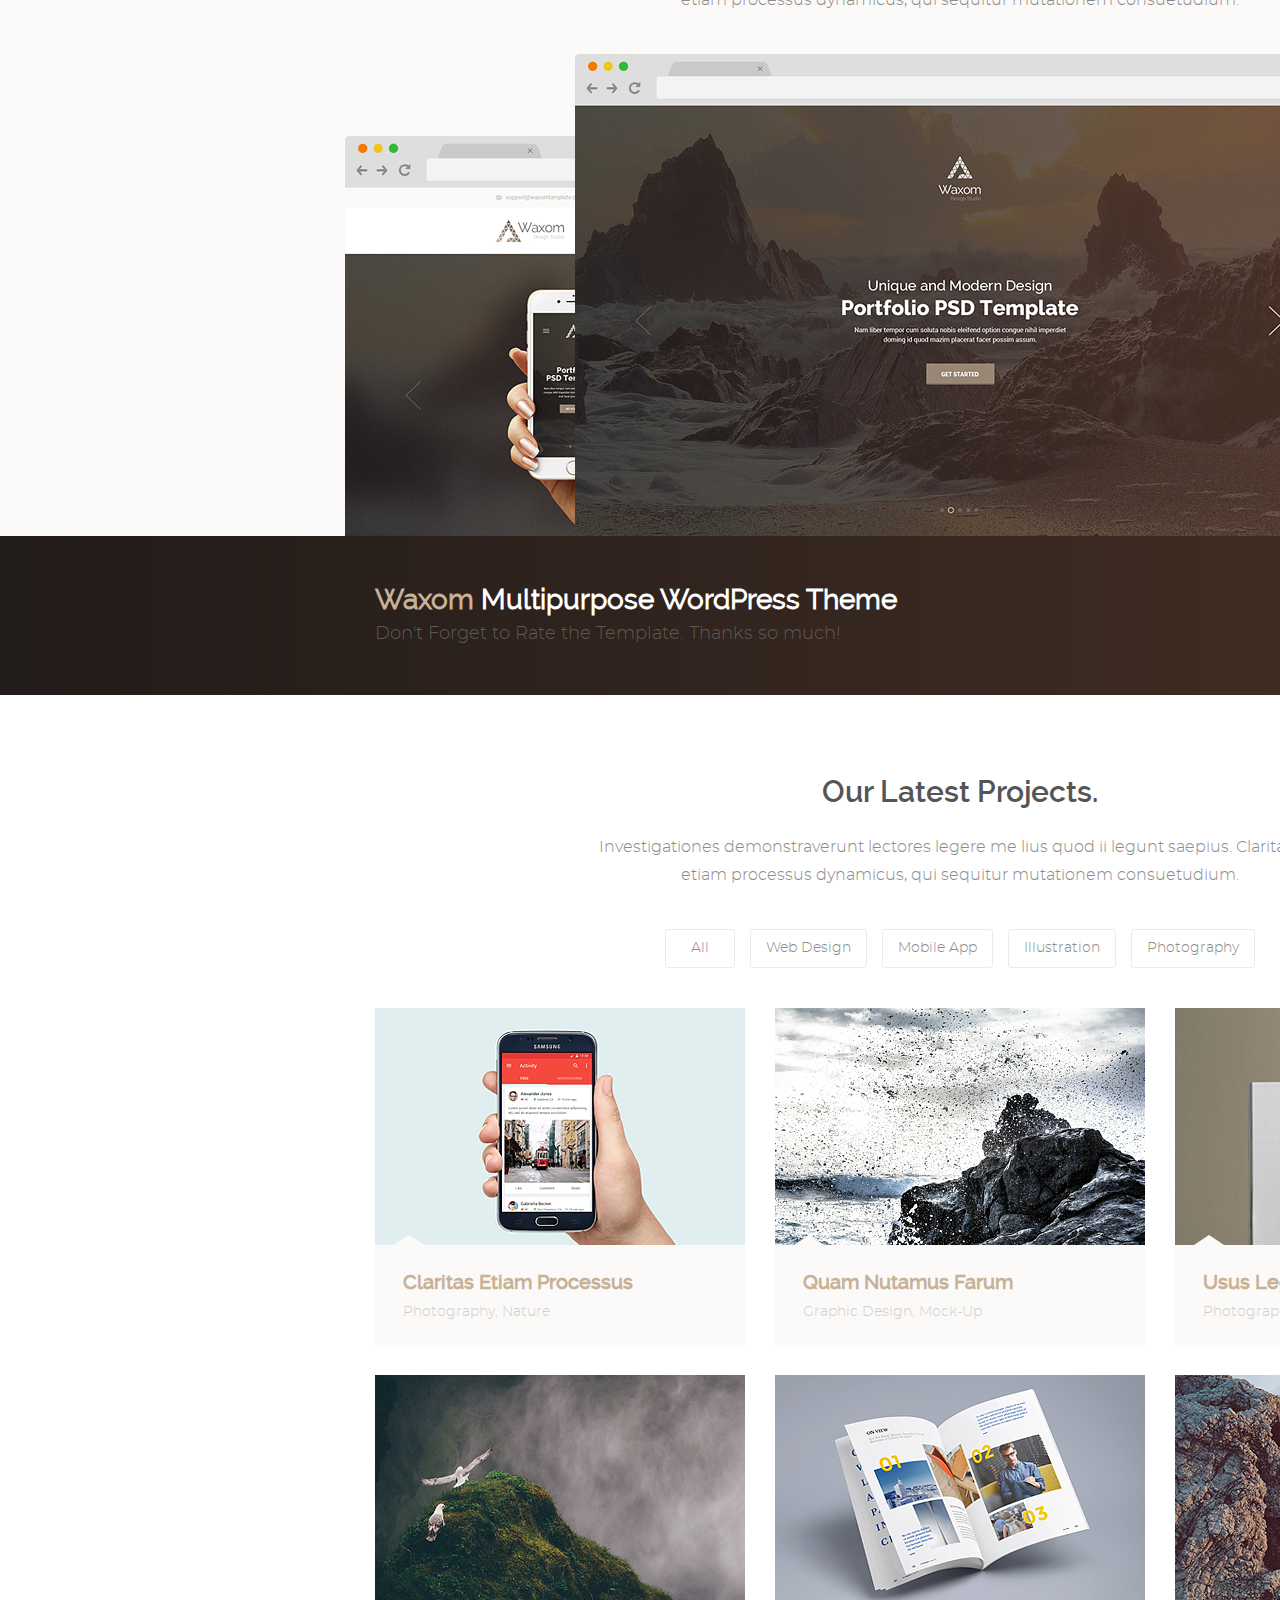
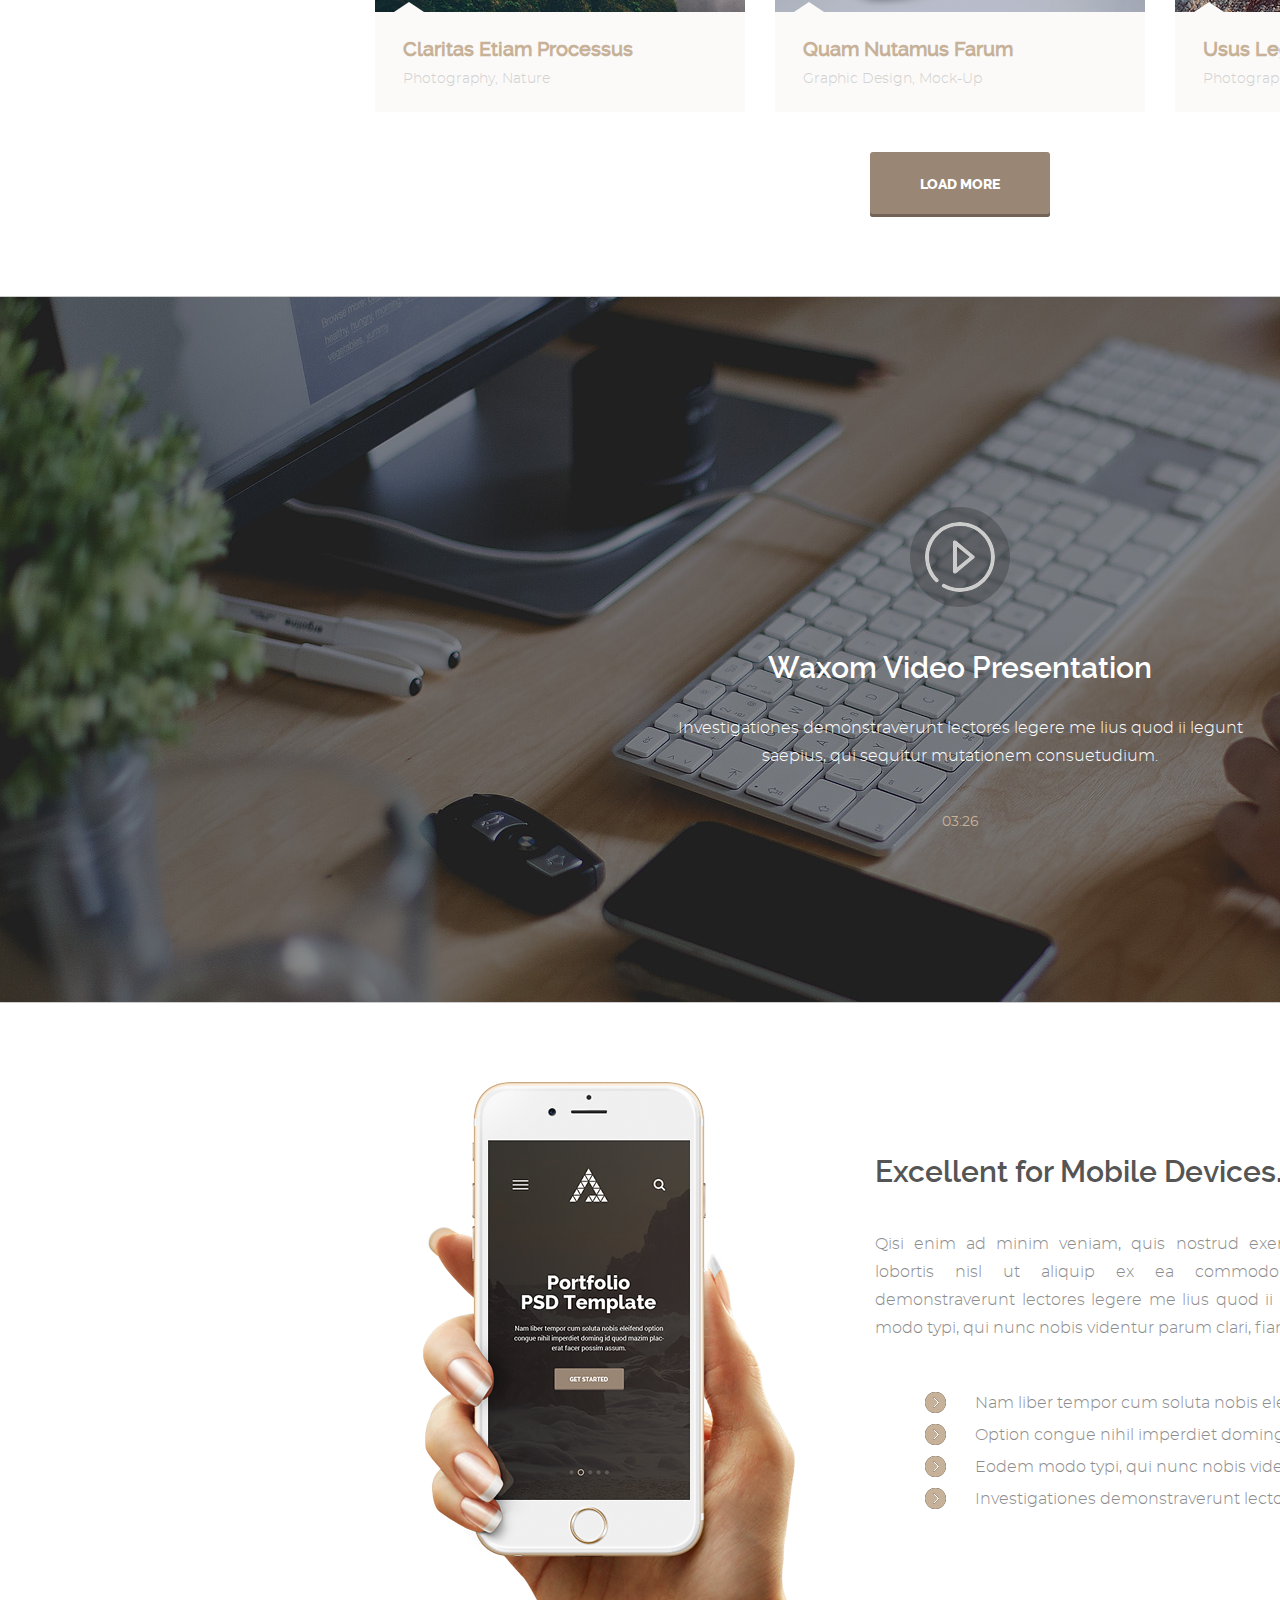
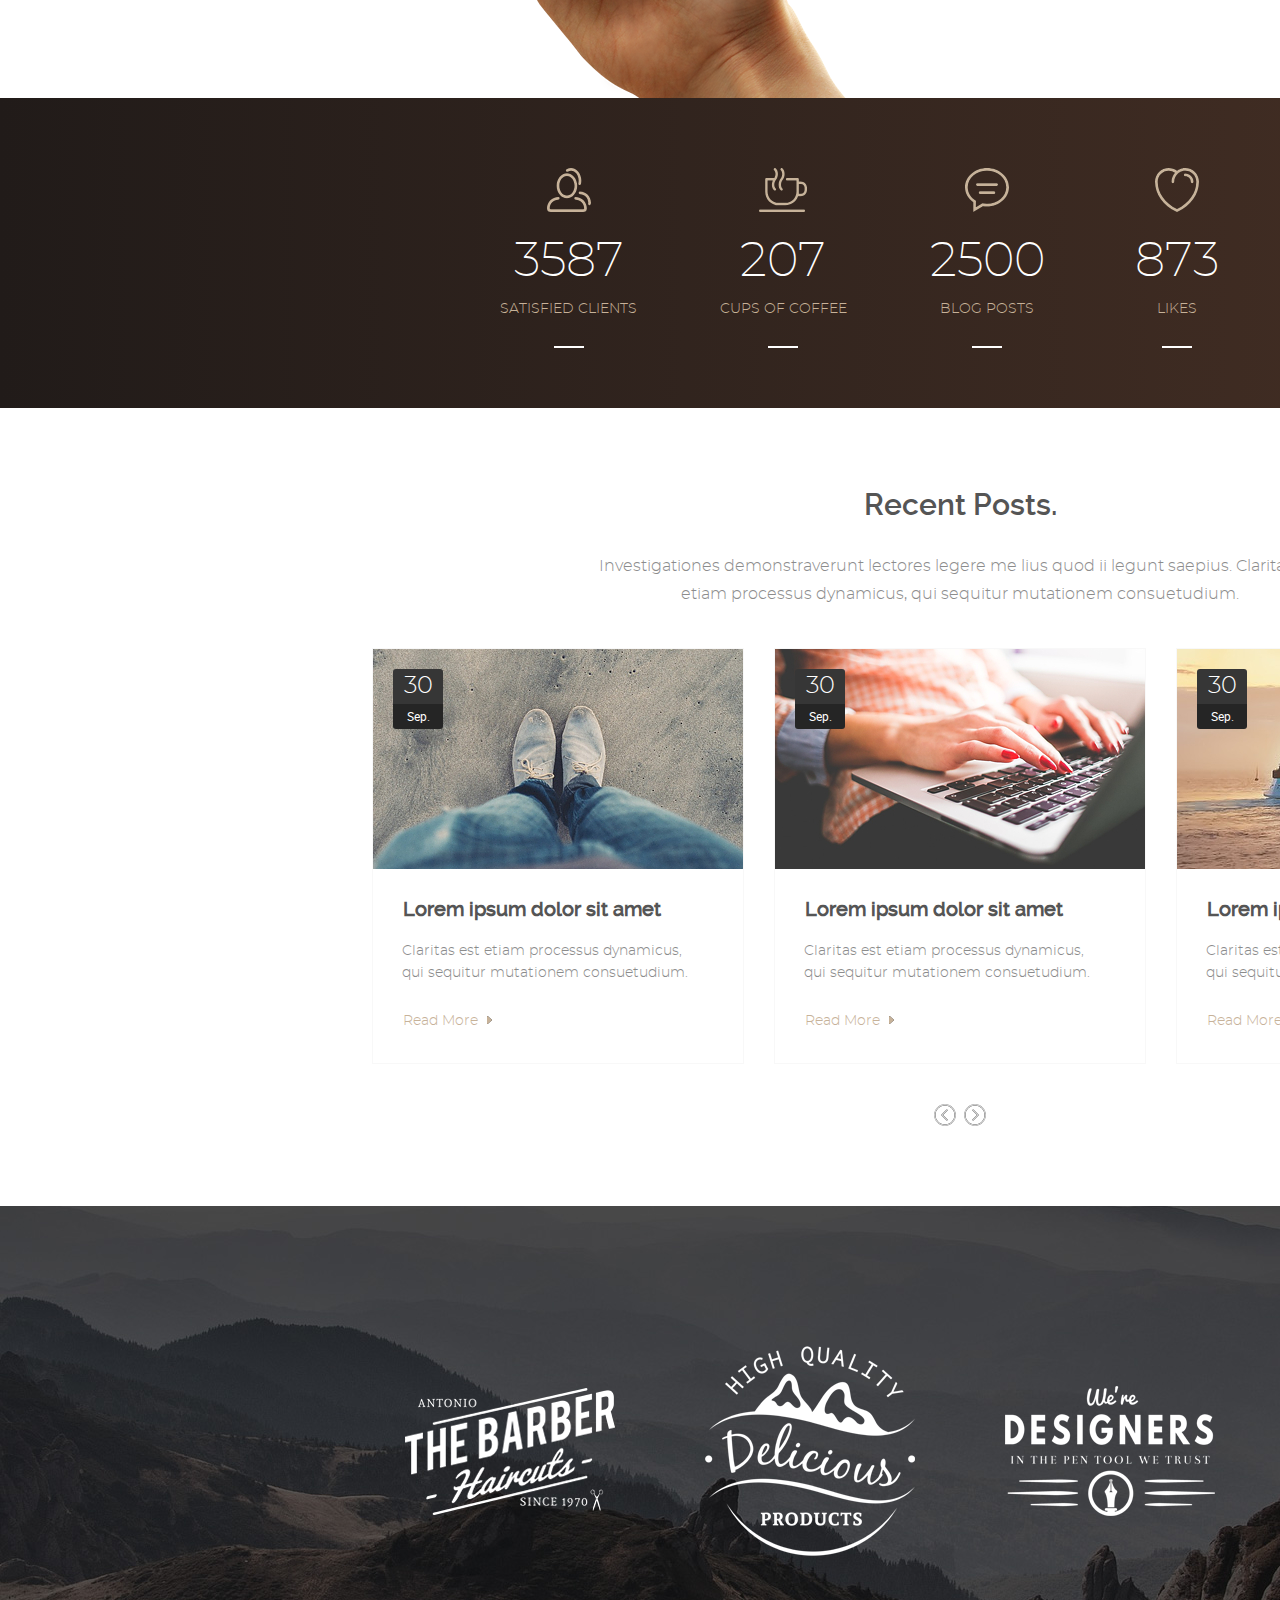
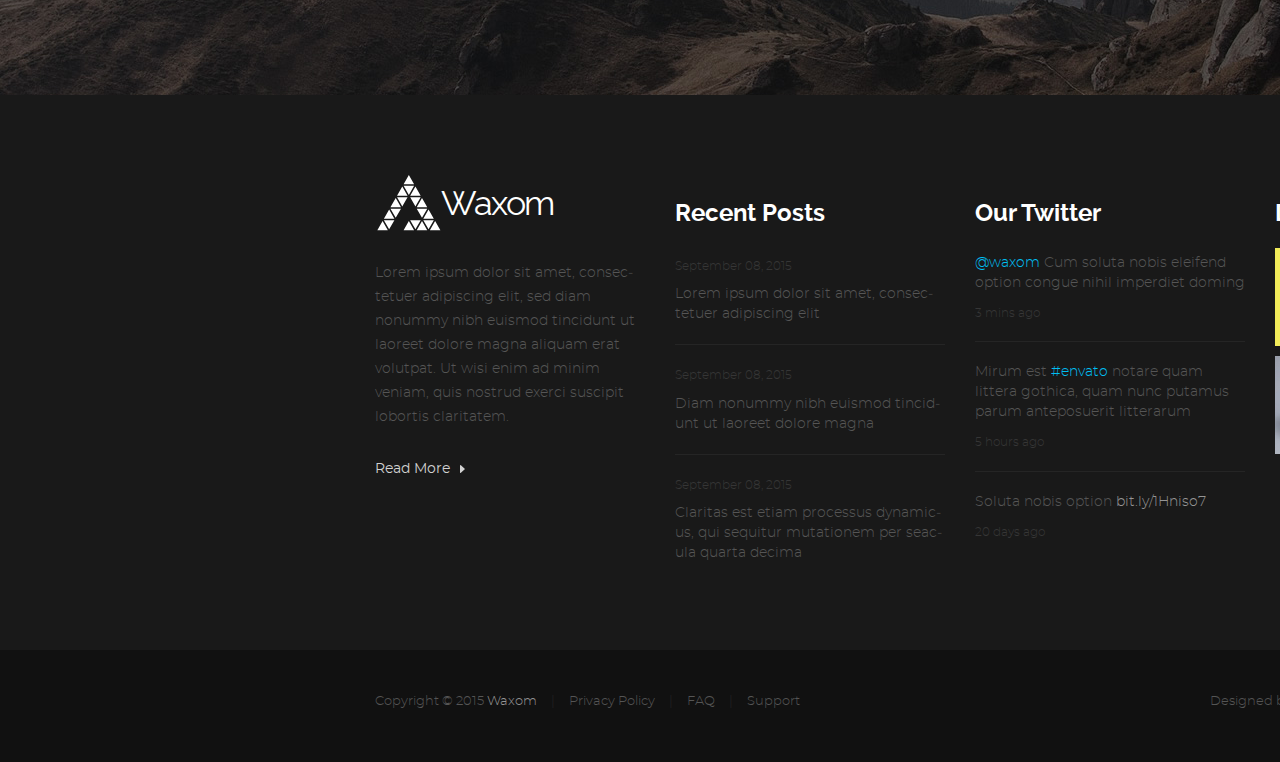
==== commit b201abd1: "почти доделана мобильная версия сайта, пока загвоздка в реализации мобильного меню" ====
--- a/finalPSD/index.html
+++ b/finalPSD/index.html
@@ -18,8 +18,13 @@
 				</svg>
 				<span class="logo-txt">Waxom</span></a>
 			<div class="block-menu-buttons">
+			
+				<label class="burger-button" for="menu-open"></label>
+				<input type="checkbox" class="menu-open-checkbox" id="menu-open"/>
+				
 				<nav class="main-menu">
-					<ul class="block-main-menu">
+					<ul id="main-menu" class="block-main-menu">
+<!--						<label class="menu-open-button" for="menu-open"></label>-->
 						<li class="main-menu-item"><a href="#" class="main-menu-link" title="Home page">Home</a></li>
 						<li class="main-menu-item"><a href="#" class="main-menu-link" title="About us page">About Us</a></li>
 						<li class="main-menu-item"><a href="#" class="main-menu-link" title="Portfolio page">Portfolio</a></li>
@@ -125,6 +130,11 @@
 				<div class="realisation-screenshot2"><img class="realisation-image-2" src="img/browser-left.jpg" width="770" height="400" alt="realization2"></div>
 				<div class="realisation-screenshot3"><img class="realisation-image-3" src="img/browser-right.jpg" width="770" height="400" alt="realization3"></div>
 			</div>
+			<div class="block-realisation-screenshots-mobile">
+				<img class="realisation-image-1" src="img/browser-center.jpg" width="385" height="241" alt="realization1">
+				<img class="realisation-image-2" src="img/browser-left.jpg" width="385" height="200" alt="realization2">
+				<img class="realisation-image-3" src="img/browser-right.jpg" width="385" height="200" alt="realization3">
+			</div>
 		</section>
 		<aside class="purchase">
 			<div class="block-purchase-center">
@@ -234,6 +244,12 @@
 				class="presentation-video"
 				width="1920" 
 				height="705"
+				src="video/presentation-video.mp4" 
+				poster="img/video-preview.jpg">
+			</video>
+			<video id="presentation-video-id-mobile"
+				class="presentation-video-mobile"
+				width="100%"
 				src="video/presentation-video.mp4" 
 				poster="img/video-preview.jpg">
 			</video>
@@ -250,11 +266,16 @@
 					crossorigin="anonymous">
 				</script>
 				<script>
-					var video = document.querySelector("#presentation-video-id"),
-			    		button = document.querySelector(".presentation-btn-start");
+					let video = document.querySelector("#presentation-video-id");
+					let video_mobile = document.querySelector("#presentation-video-id-mobile");
+			    	let	button = document.querySelector(".presentation-btn-start");
 						button.addEventListener("click", function() {
 						  video.play();
 						  video.setAttribute("controls","controls");
+						}, false);
+						button.addEventListener("click", function() {
+						  video_mobile.play();
+						  video_mobile.setAttribute("controls","controls");
 						}, false);
 						$(".presentation-btn-start").click(function() {
 						  $(".presentation-block-over-video").addClass('presentation-block-over-video--hide');
--- a/finalPSD/css/style.css
+++ b/finalPSD/css/style.css
@@ -118,12 +118,13 @@
 	flex-direction: column;
 	justify-content: space-between;
 	width: 100%;
-	height: 1024px;
+	min-height: 1024px;
 	padding: 40px 150px 40px;
 	-webkit-box-sizing: border-box;
 	-moz-box-sizing: border-box;
 	box-sizing: border-box;
-	background: url('../img/header-bg.jpg');
+	background-image: url('../img/header-bg.jpg');
+	background-repeat: no-repeat;
 }
 
 .header-up {
@@ -177,6 +178,21 @@
 	align-items: center;
 }
 
+.menu-open-checkbox {
+	width: 20px;
+	height: 20px;
+	border: 1px solid red;
+}
+
+.burger-button, 
+.menu-open-checkbox {
+	display: none;
+}
+
+.menu-open-checkbox:checked ~ .main-menu {
+	visibility: visible;
+}
+
 .block-main-menu {
 	padding: 0;
 	margin: 0;
@@ -187,6 +203,7 @@
 }
 
 .main-menu-link {
+	display: block;
 	text-decoration: none;
 	color: #fff;
 	font-family: 'montserrat-light';
@@ -408,7 +425,6 @@
 	width: 267px;
 	display: flex;
 	flex-direction: column;
-	/* align-items: center; */
 	justify-content: space-between;
 	box-sizing: border-box;
 }
@@ -500,8 +516,13 @@
 	position: relative;
 }
 
+.block-realisation-screenshots-mobile {
+	display: none;
+}
+
 .realisation-screenshot1 {
 	position: absolute;
+	top: 0;
 	left: 230px;
 	z-index: 3;
 }
@@ -535,7 +556,7 @@
 
 .block-purchase-center {
 	display: flex;
-	justify-content: space-between
+	justify-content: space-between;
 }
 
 .purchase-header {
@@ -642,7 +663,7 @@
 	left: 0;
 }
 
-.latest-category-item:first-child  .latest-category-link {
+.latest-category-item:first-child > .latest-category-btn {
 	padding: 10px 25px;
 }
 
@@ -658,7 +679,6 @@
 .latest-category-btn:active {
 	border: 1px solid #fff;
 }
-
 
 .latest-projects-list {
 	margin: 25px 0 0 0;
@@ -831,6 +851,10 @@
 	overflow: hidden;
 }
 
+.presentation-video-mobile {
+	display: none;
+}
+
 .presentation-block-over-video {
 	display: flex;
 	flex-direction: column;
@@ -976,32 +1000,24 @@
 	min-height: 96px;
 	padding: 74px 0 0 0;
 	margin: 0;
+	background-repeat: no-repeat;
+	background-position: center top;
 }
 
 .achievements-block-1 {
 	background-image: url(../img/icon-clients.svg);
-	background-repeat: no-repeat;
-	background-position: center top;
 }
 .achievements-block-2 {
 	background-image: url(../img/icon-coffee.svg);
-	background-repeat: no-repeat;
-	background-position: center top;
 }
 .achievements-block-3 {
 	background-image: url(../img/icon-posts.svg);
-	background-repeat: no-repeat;
-	background-position: center top;
 }
 .achievements-block-4 {
 	background-image: url(../img/icon-likes.svg);
-	background-repeat: no-repeat;
-	background-position: center top;
 }
 .achievements-block-5 {
 	background-image: url(../img/icon-launched.svg);
-	background-repeat: no-repeat;
-	background-position: center top;
 }
 
 .achievements-block-number {
@@ -1291,6 +1307,16 @@
 	display: flex;
 }
 
+.customers-logo {
+	transform: scale(1);
+	display: block;
+	transition: transform .50ms ease-in;
+}
+
+.customers-logo:hover {
+	transform: scale(1.1);
+}
+
 .main-footer {}
 
 .about-short {
@@ -1488,6 +1514,10 @@
 	font-size: 13px;
 }
 
+.copyright-this {
+	
+}
+
 .copyright-this-link {
 	text-decoration: none;
 	color: #555555;
@@ -1533,4 +1563,348 @@
 .copyright-from-list-item:nth-last-child(1)::after{
 	content: "";
 	padding: 0;
+}
+
+@media screen and (max-width: 767.98px) {
+	.container {
+		width: 100%;
+ 		box-shadow: none; 
+	}
+
+	.main-header {
+		min-height: inherit;
+		padding: 0;
+		background-size: cover;
+	}
+
+	.header-up {
+		padding: 20px;
+		justify-content: center;
+	}
+
+	.burger-button {
+		display: block;
+    	width: 50px;
+    	height: 50px;
+    	border: 1px solid green;
+		background-size: 100%;
+	}
+	
+	.block-main-menu {
+		visibility: hidden;
+		margin: 0 auto;
+		height: auto;
+		width: 100%;
+		flex-direction: column;
+	}
+	
+	.main-menu-item {
+		height: 40px;
+		outline: 1px solid white;
+		text-align: center;
+		background-color: #ccc;
+		margin-top: 2px;
+	}
+
+	.main-menu {
+		position: fixed;
+		min-width: 100%;
+		top: 96px;
+		background-color: #362f2d;
+		left: 0;
+/* 		display: none;*/
+		visibility: hidden;
+	}
+	
+	.main-menu-item {
+		background-color: #fff;
+	}
+	
+	.button-basket {
+		display: none;
+	}
+
+	.main-menu-search-input {
+		position: relative;
+	}
+
+	.activities {
+		padding: 0;
+		margin: 0;
+		flex-wrap: wrap;
+	}
+
+	.activity-block {
+		margin: 5% 2%;
+		width: 46%;
+	}
+	
+	.realisation {
+		background-color: #fbfaf8;
+		padding: 10% 2%;
+		margin: 0 auto;
+		box-shadow: 1px 1px 5px #665f5d;
+	}
+
+	.realisation-text {
+		width: 95%;
+		padding: 0;
+		margin: 0;
+	}
+	
+	.block-realisation-screenshots {
+		display: none;
+	}
+	
+	.block-realisation-screenshots-mobile {
+		display: flex;
+		flex-direction: column;
+	}
+	
+	.realisation-image-1,
+	.realisation-image-2,
+	.realisation-image-3
+	{
+		display: block;
+		margin: 3% auto;
+		padding: 3px;
+		box-shadow: 2px 2px 6px #665f5d;
+	}
+	
+	
+	.purchase {
+		padding: 5%;
+	}
+
+	.block-purchase-center {
+		flex-direction: column;
+		align-items: center;
+	}
+
+	.purchase-header {
+		text-align: center;
+	}
+
+	.purchase-text {
+		margin: 2% auto;
+		text-align: center;
+	}
+
+	
+	.latest {
+		box-shadow: 1px 1px 5px #665f5d;
+		padding: 10% 2%;
+		background-color: #fbfaf8;
+	}
+	
+	.latest-text {
+		margin: 2% auto;
+		width: 80%;
+	}
+
+	.latest-category-list {
+		width: 100%;;
+		flex-wrap: wrap;
+	}
+
+	.latest-category-item {
+		width: 100%;
+		margin: 2% 5%;
+	}
+
+	.latest-category-btn {
+		width: 70%;
+		white-space: nowrap;
+		border: 1px solid #998675;
+		background-color: #998675;
+		color: #fff;
+		transition: width .1s ease-out;
+	}
+
+	.latest-category-btn:hover {
+		width: 75%;
+		box-shadow: 1px 1px 5px #362f2d;
+		border: 1px solid #ebebeb;
+		color: #8c8c8c;
+		background-color: #fff;
+	}
+
+	.latest-category-btn > span {
+		margin: 0 auto;
+	}
+
+	.latest-projects-list {
+		width: 100%;
+		margin: 0;
+	}
+
+	.latest-projects-item {
+		margin: 2% auto;
+		box-shadow: 1px 1px 5px #665f5d;
+	}
+	
+	.presentation {
+		height:fit-content;
+		outline: none;
+	}
+
+	.presentation-video {
+		display: none;
+	}
+
+	.presentation-video-mobile {
+		display: block;
+		width: 100%;
+		height: 36vw;
+	}
+
+	.presentation-block-over-video {
+		margin: 0 auto;
+		top: 0;
+		height: 35.84vw;
+		overflow: hidden;
+	}
+
+	.presentation-btn-start {
+		transform: scale(0.5) ;
+	}
+
+	.presentation-title {
+		margin: 0 auto;
+		font-size: 3.5vw;
+	}
+
+	.presentation-txt {
+		width: 100%;
+		margin: 0 auto;
+		font-size: 2vw;
+		line-height: 3.5vw;
+	}
+
+	.presentation-length {
+		margin: .5% auto;
+		font-size: 2vw;
+	}
+
+	.excellent-for {
+		padding: 0;
+		flex-direction: column-reverse;
+	}
+
+	.excellent-for-image {
+		align-self: center;
+	}
+	
+	.excellent-for-block-right {
+		width: 90%;
+		padding: 0;
+		align-self: center;
+	}
+
+	.excellent-for-title {
+		margin: 10% auto 4%;
+	}
+	
+	.excellent-for-txt {
+		margin: 0 auto 2%;
+	}
+
+	.excellent-for-list {
+		padding: 2% 0 5% 10%;
+	}
+	
+	.achievements {
+		padding: 5% 2%;
+		flex-wrap: wrap;
+		justify-content: center;
+	}
+
+	.achievements-block-1,
+	.achievements-block-2,
+	.achievements-block-3,
+	.achievements-block-4,
+	.achievements-block-5 {
+		margin: 5%;
+	}
+	
+	.recent {
+		box-shadow: 1px 1px 5px #665f5d;					
+		background-color: #fbfaf8;
+		padding: 0;
+	}
+
+	.recent-title {
+		margin: 12% auto 0;
+	}
+
+	.recent-txt {
+		padding: 0 0 3% 0;
+		width: 95%;
+	}
+
+	.recent-posts-block {
+		flex-direction: column;
+	}
+
+	.recent-posts-item {
+		margin: 3% auto;
+		box-shadow: 1px 1px 5px #665f5d;
+		border: none;
+	}
+	
+	.customers {
+		flex-direction: column;
+		padding: 100px 0;
+		background-size: cover
+	}
+
+	.customers-link {
+		margin: 50px 0;
+	}
+
+	.about-short {
+		padding: 7% 0;
+		flex-direction: column;
+		align-items: center;
+	}
+
+	.about-short-title {
+		text-align: center;
+	}
+
+	.about-short-about,
+	.about-short-recent,
+	.about-short-twitter
+	{
+		margin: 3% auto;
+		width: 80%;
+	}
+
+	.about-short-about > .logo-main-link {
+		display: flex;
+		margin: 0 auto;
+	}
+
+	.about-short-widget-list-item-image:hover {
+		transform: none;
+	}
+	
+	.copyright {
+		padding: 4% 0;
+		margin: 0 auto;
+		flex-wrap: wrap;
+		justify-content: center;
+	}
+
+	.copyright-this-list-item,
+	.copyright-from-list-item {
+		white-space: nowrap;
+		margin: 2% auto;
+	}
+	
+	.carousel,
+	.recent-btns-block
+	{
+		display: none;
+	}
 }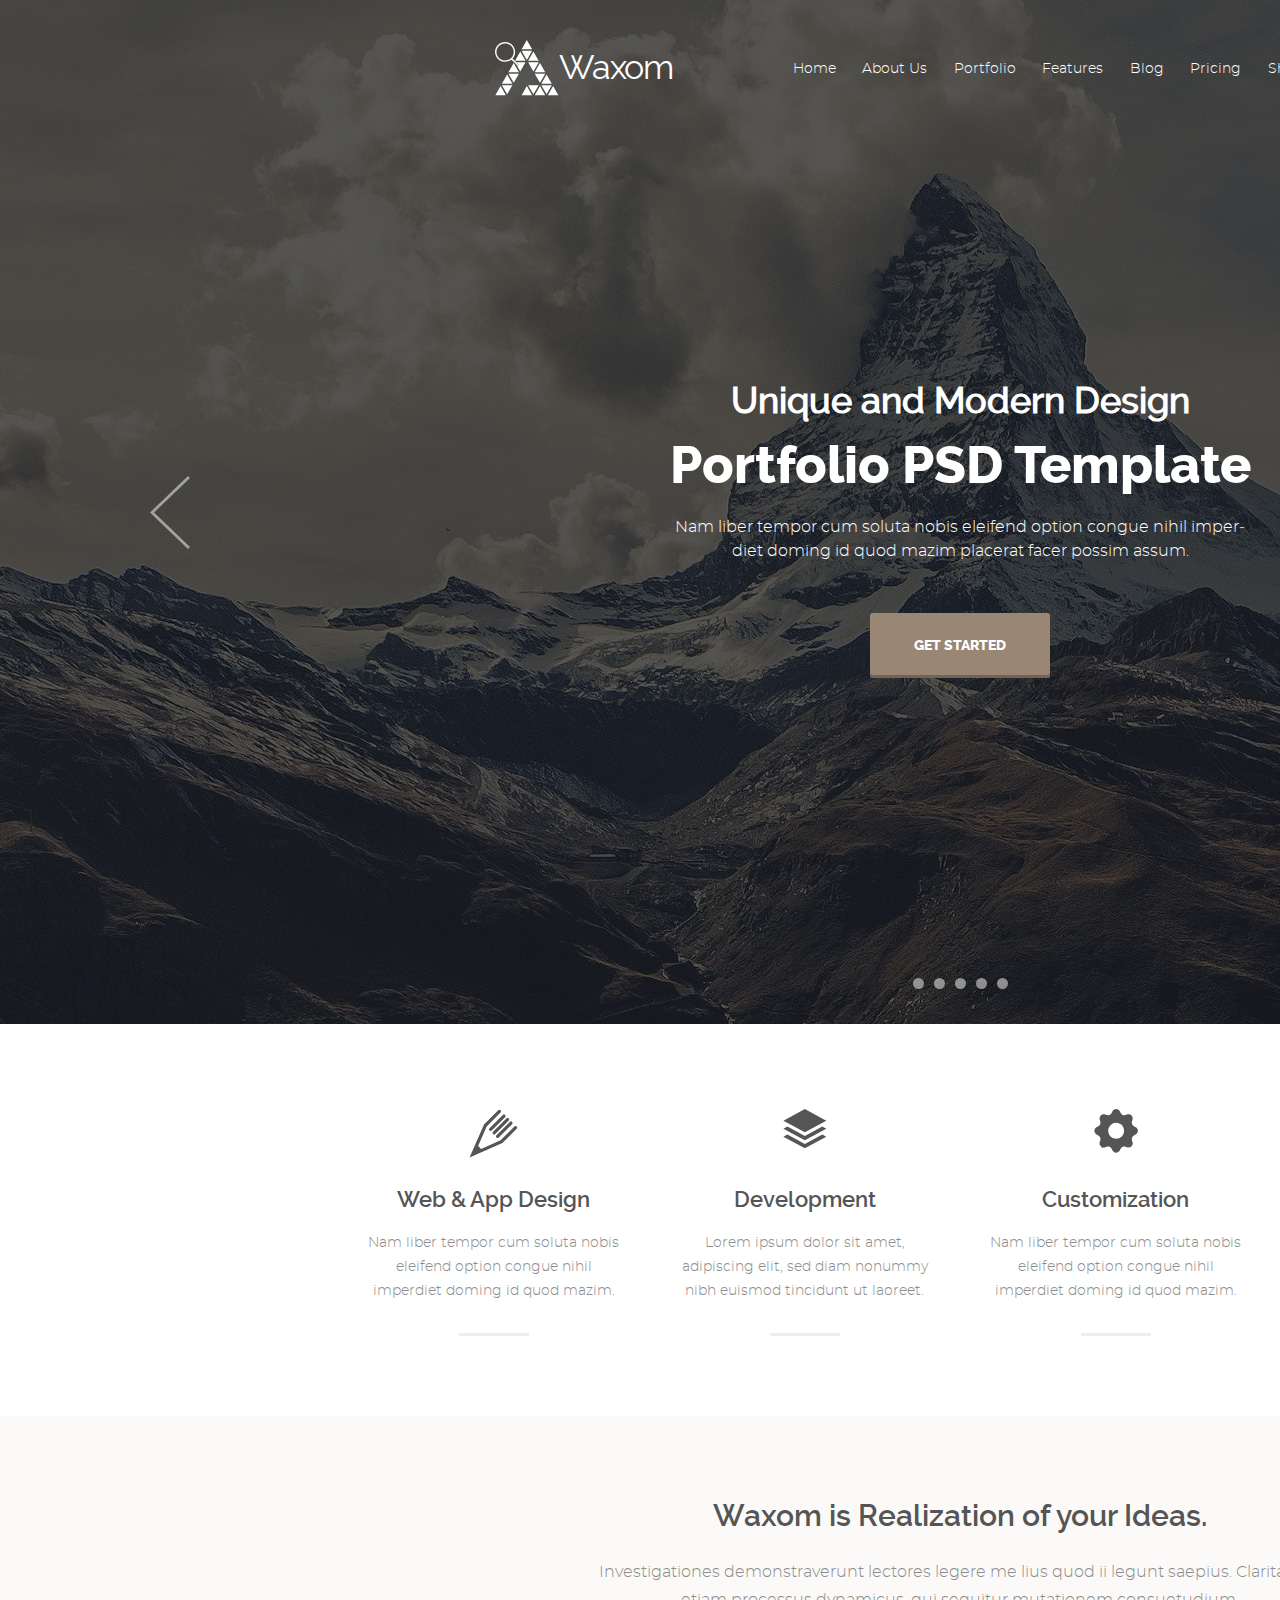
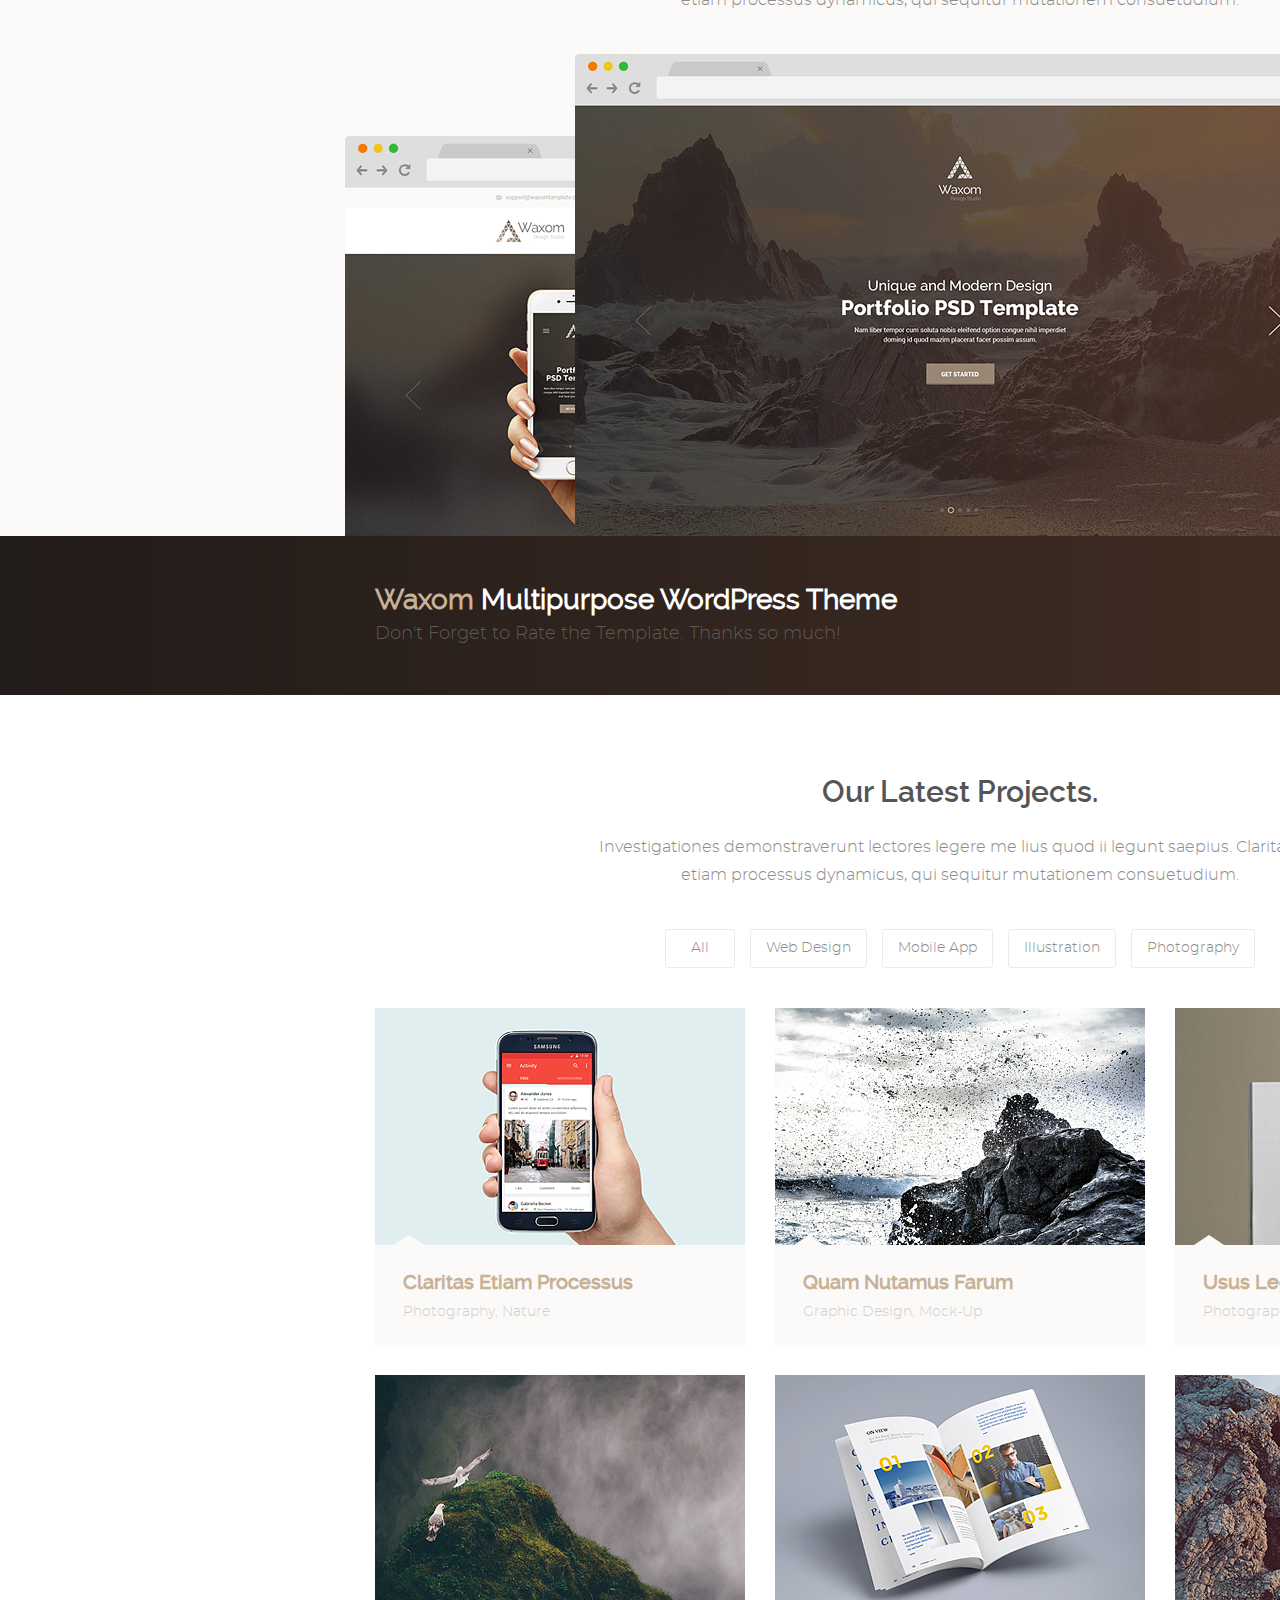
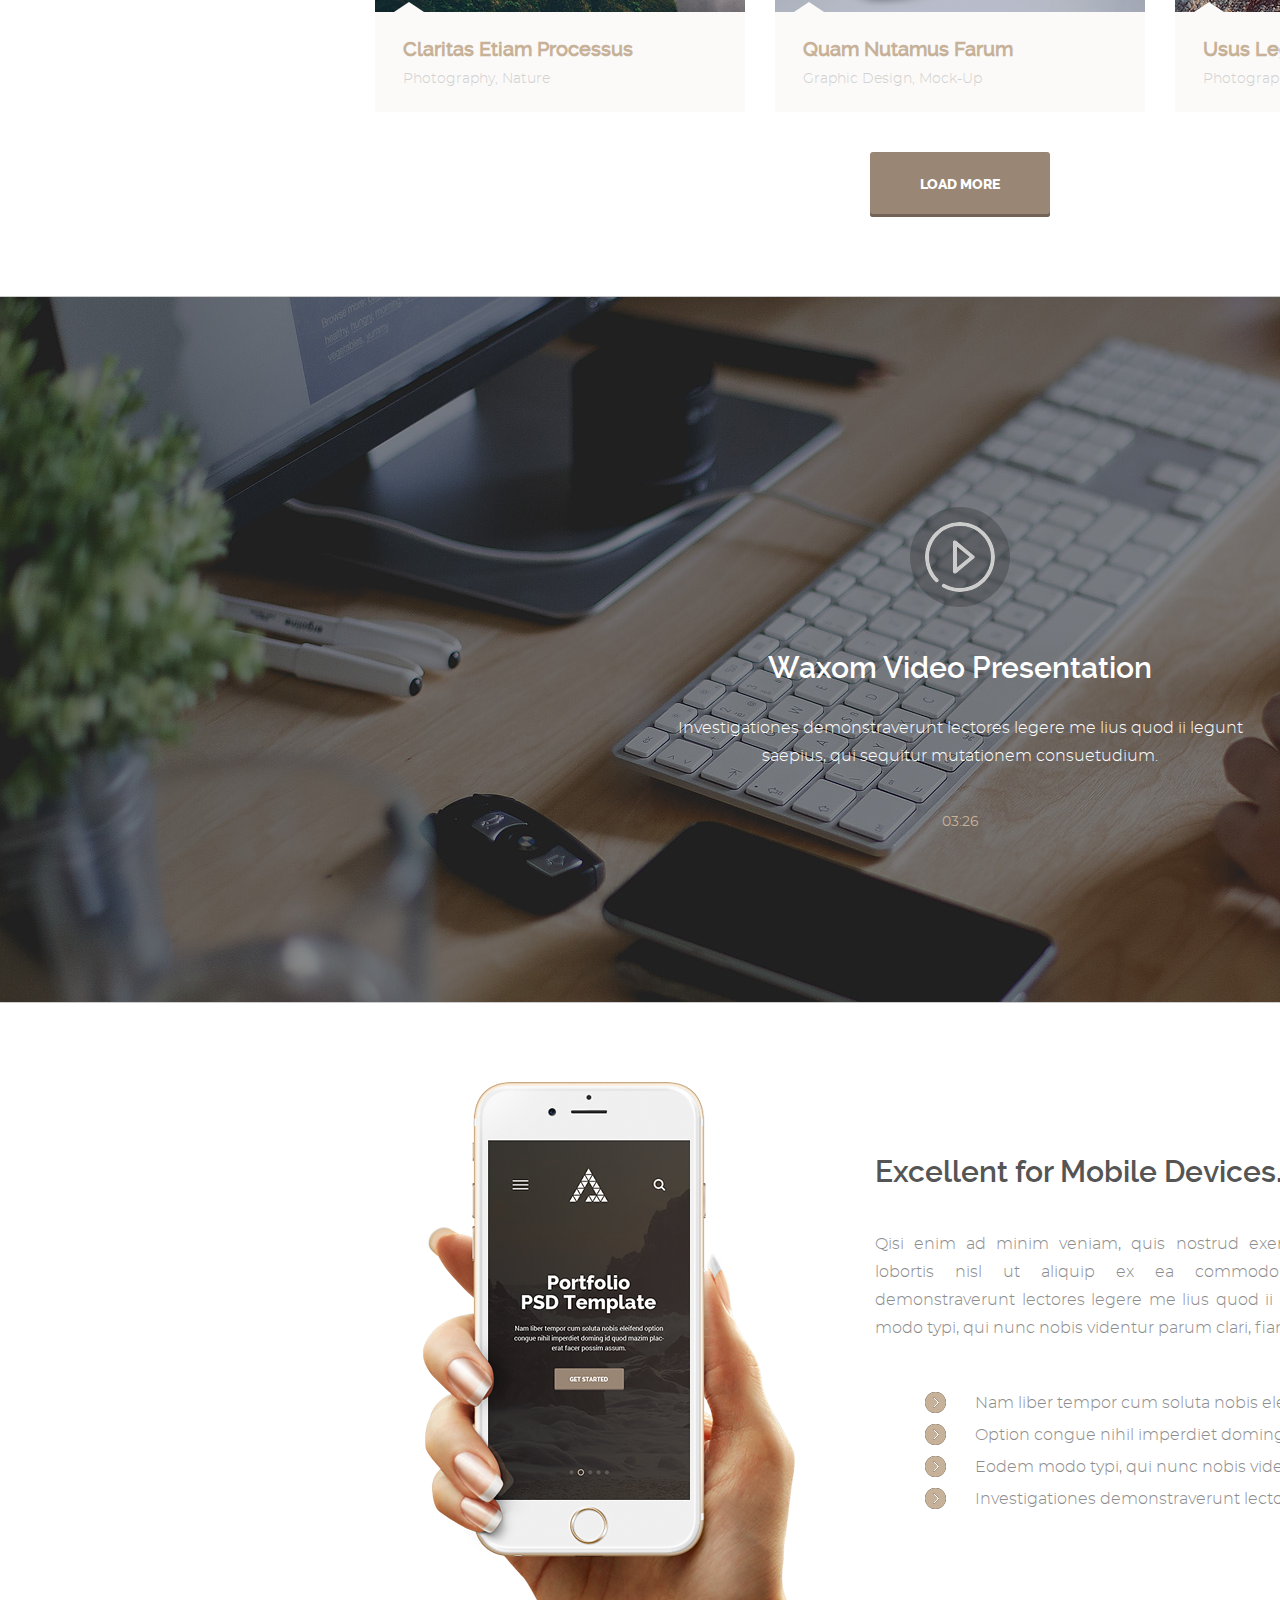
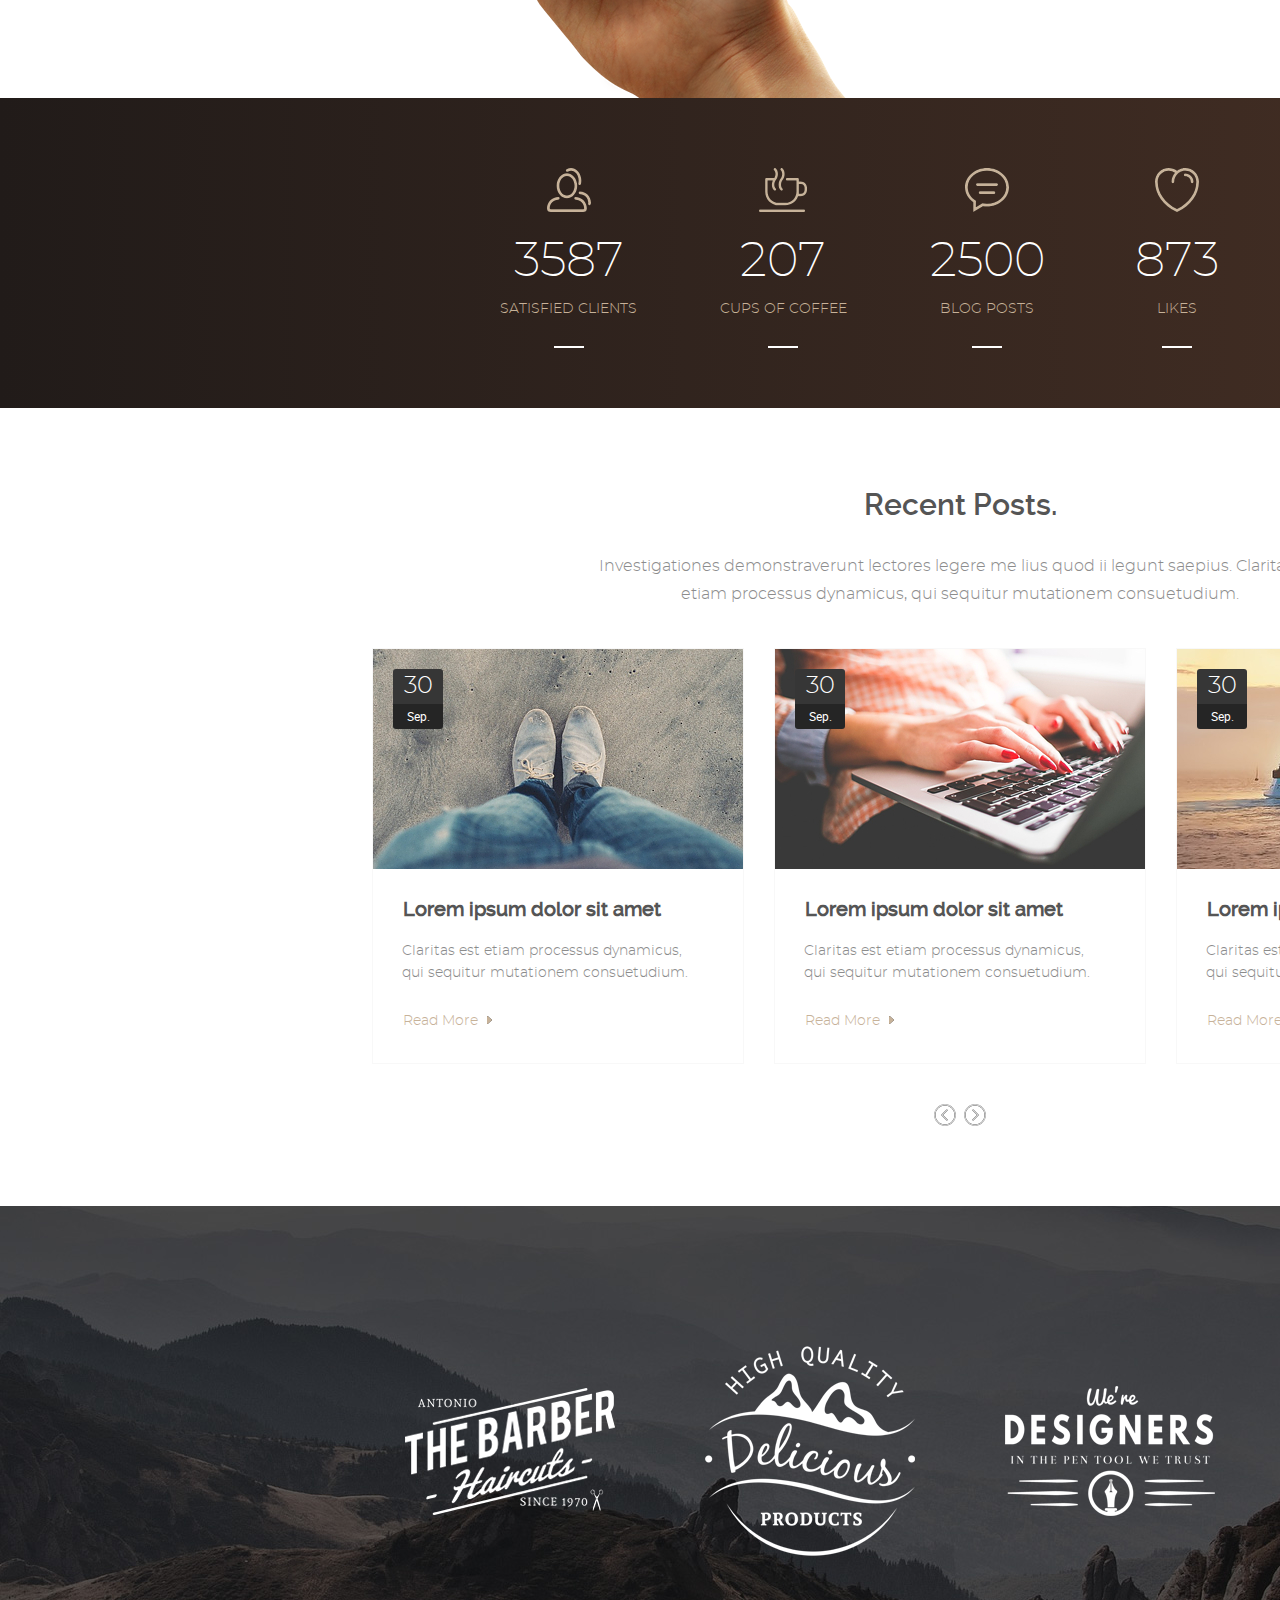
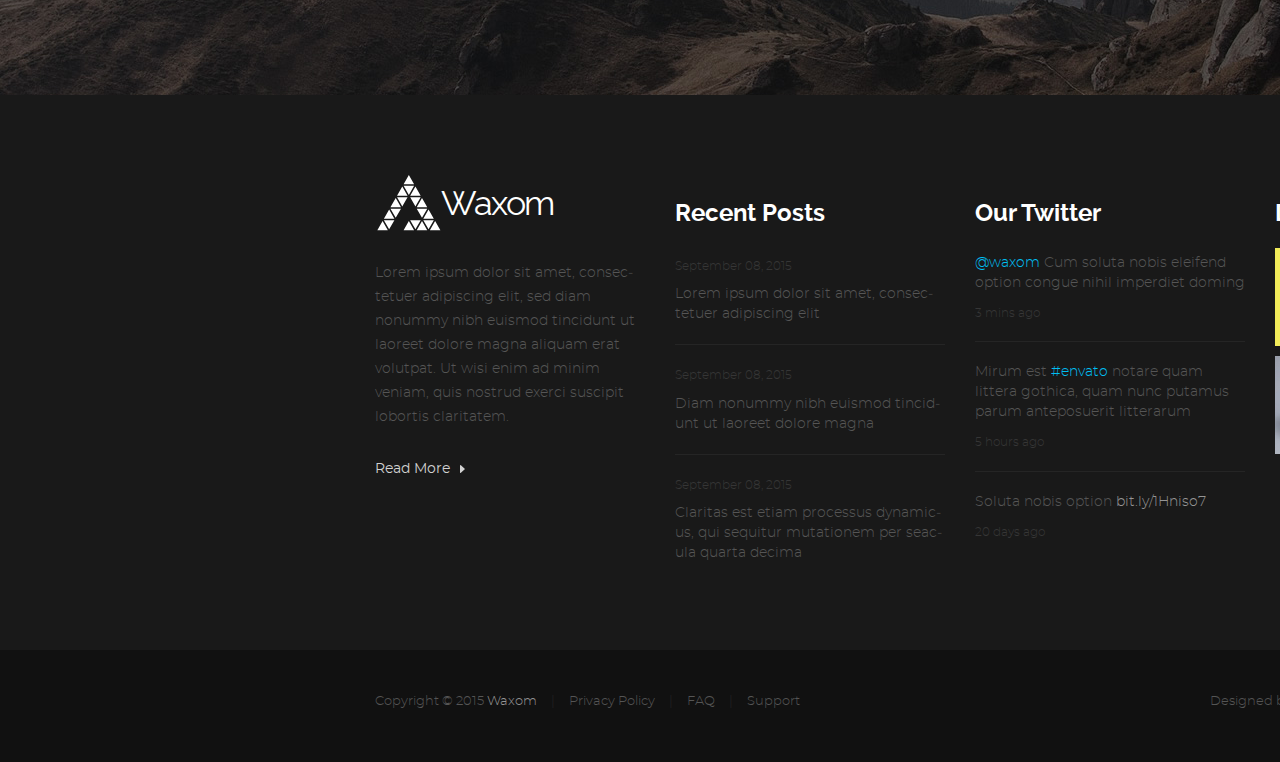
==== commit 104a7ca9: "мобильное меню выводится, фон сзади блокируется; осталось реализовать анимацию бургер-кнопки и довес" ====
--- a/finalPSD/index.html
+++ b/finalPSD/index.html
@@ -10,6 +10,9 @@
 <div class="container">
 	<header class="main-header">
 		<div class="header-up">
+			<form class="main-menu-form" action="#">
+				<input type="search" class="main-menu-search-input" placeholder="Finding...">
+			</form>
 			<a href="index.html" class="logo-main-link" title="Main page">
 				<svg class="logo-image" 
 					xmlns="http://www.w3.org/2000/svg" 
@@ -24,7 +27,6 @@
 				
 				<nav class="main-menu">
 					<ul id="main-menu" class="block-main-menu">
-<!--						<label class="menu-open-button" for="menu-open"></label>-->
 						<li class="main-menu-item"><a href="#" class="main-menu-link" title="Home page">Home</a></li>
 						<li class="main-menu-item"><a href="#" class="main-menu-link" title="About us page">About Us</a></li>
 						<li class="main-menu-item"><a href="#" class="main-menu-link" title="Portfolio page">Portfolio</a></li>
--- a/finalPSD/css/style.css
+++ b/finalPSD/css/style.css
@@ -181,7 +181,6 @@
 .menu-open-checkbox {
 	width: 20px;
 	height: 20px;
-	border: 1px solid red;
 }
 
 .burger-button, 
@@ -199,11 +198,10 @@
 	list-style: none;
 	display: flex;
 	min-width: 637px;
-	justify-content: space-between
+	justify-content: space-between;
 }
 
 .main-menu-link {
-	display: block;
 	text-decoration: none;
 	color: #fff;
 	font-family: 'montserrat-light';
@@ -1578,8 +1576,10 @@
 	}
 
 	.header-up {
-		padding: 20px;
-		justify-content: center;
+		padding: 20px 40px;
+		justify-content: space-between;
+		flex-direction: row;
+		display: flex;
 	}
 
 	.burger-button {
@@ -1590,42 +1590,77 @@
 		background-size: 100%;
 	}
 	
+	.main-menu {
+		visibility: hidden;
+		position: fixed;
+		min-width: 100%;
+		height: 100%;
+		top: 96px;
+		left: 0;
+		left: 0;
+		z-index: 50;
+	}
+	
 	.block-main-menu {
-		visibility: hidden;
 		margin: 0 auto;
-		height: auto;
+/*		height: 100%;*/
+		min-width: unset;
 		width: 100%;
 		flex-direction: column;
+		z-index: 100;
+	}
+	
+	.menu-open-checkbox:checked ~ .main-menu>.block-main-menu {
+		visibility: visible;
+		display: fixed;
+		color: #000;
+		background-color: #888;
+	}
+	
+	.menu-open-checkbox:checked ~ .main-menu {
+		visibility: visible;
+		background-color: rgba(255,255,255,.3);
 	}
 	
 	.main-menu-item {
-		height: 40px;
 		outline: 1px solid white;
-		text-align: center;
-		background-color: #ccc;
+		outline-offset: -1px;
+		width: 100%;
+		color: green;
 		margin-top: 2px;
-	}
-
-	.main-menu {
-		position: fixed;
-		min-width: 100%;
-		top: 96px;
+		display: flex;
+	}
+	
+	.main-menu-link {
+		display: flex;
+		width: 100%;
+		justify-content: center;
+		padding: 20px 0;
 		background-color: #362f2d;
-		left: 0;
-/* 		display: none;*/
-		visibility: hidden;
-	}
-	
-	.main-menu-item {
+		font-family: "montserrat-regular", sans-serif;
+		font-size: 16px;
+	}
+	
+	.main-menu-item:hover {
+		outline: 1px solid #362f2d;
+	}
+	
+	.main-menu-item:hover .main-menu-link {
 		background-color: #fff;
-	}
-	
-	.button-basket {
+		color: #362f2d;
+	}
+	
+	.block-menu-buttons > .main-menu-form {
 		display: none;
 	}
 
 	.main-menu-search-input {
 		position: relative;
+		top: 14px;
+		left: 16px;
+		padding: 0;
+		margin: 0;
+		transform: scale(2);
 	}
 
 	.activities {
@@ -1744,7 +1779,7 @@
 	}
 	
 	.presentation {
-		height:fit-content;
+		height: auto;
 		outline: none;
 	}
 
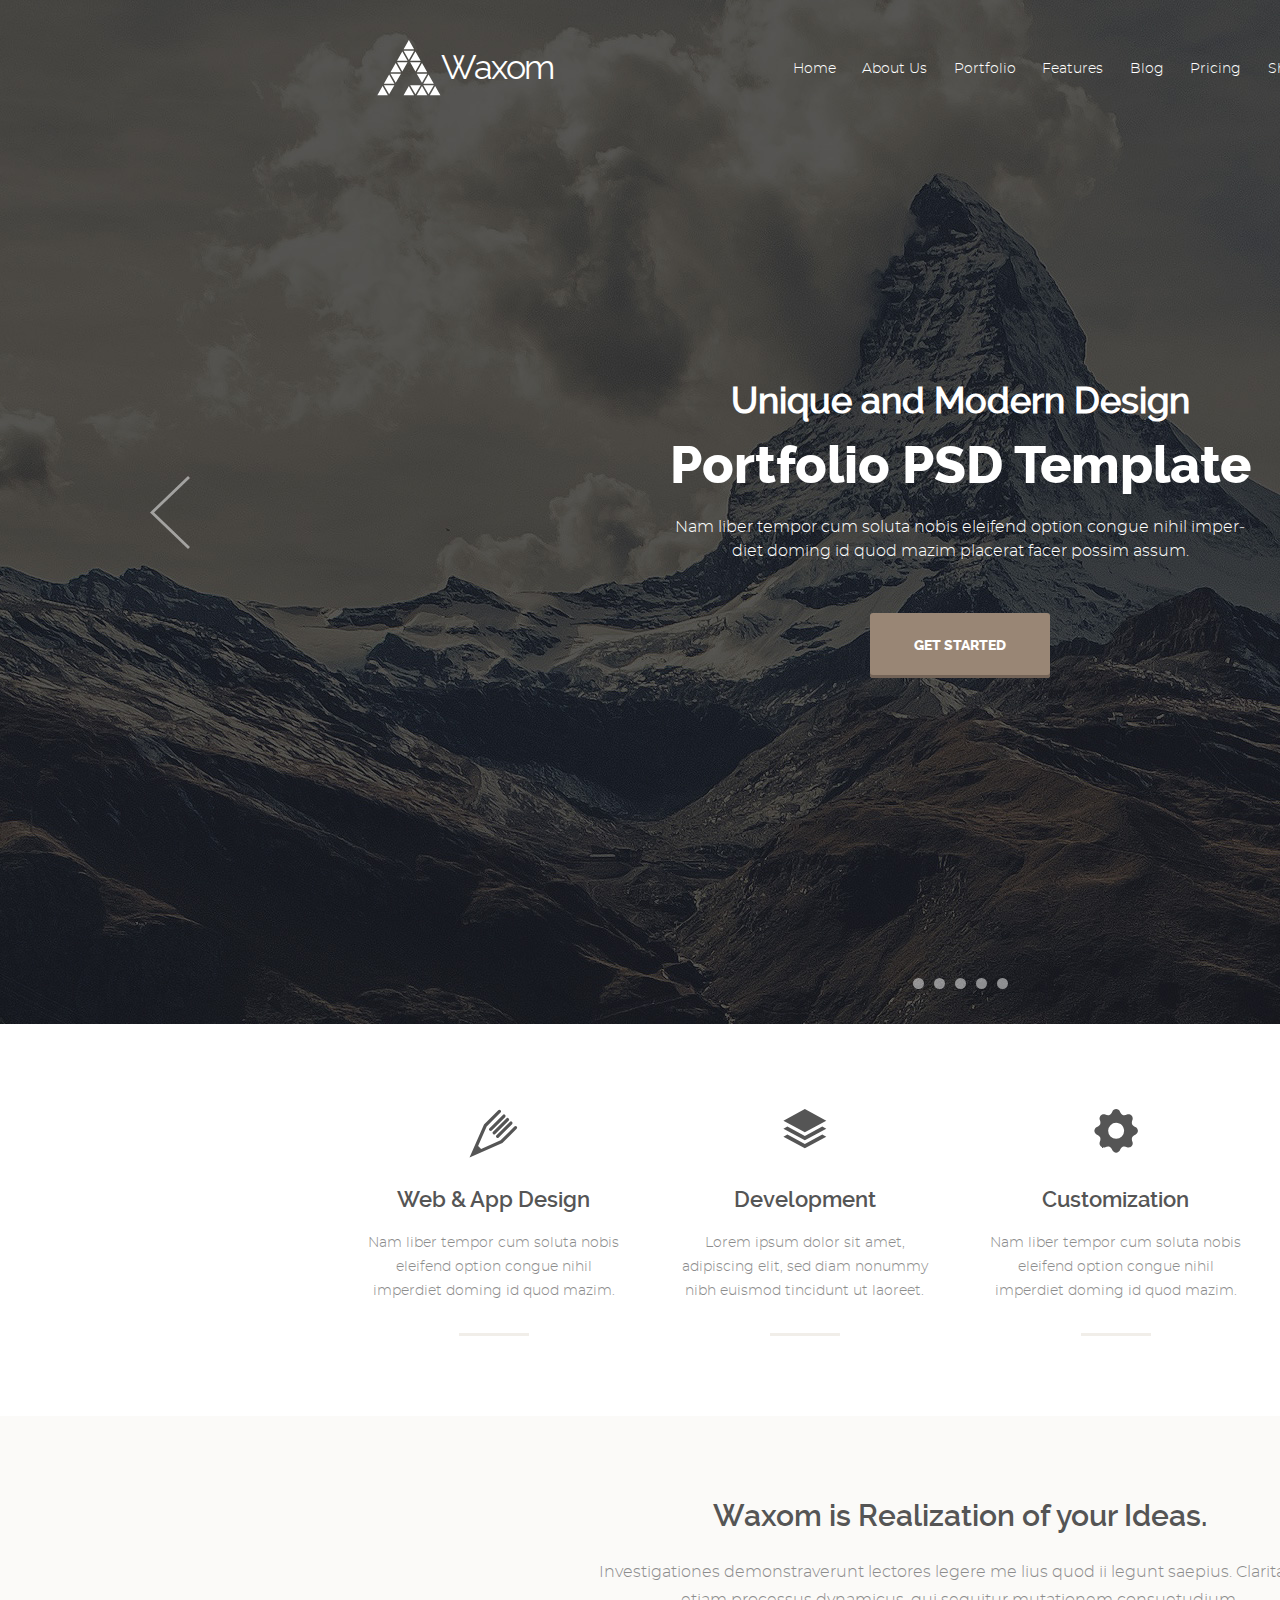
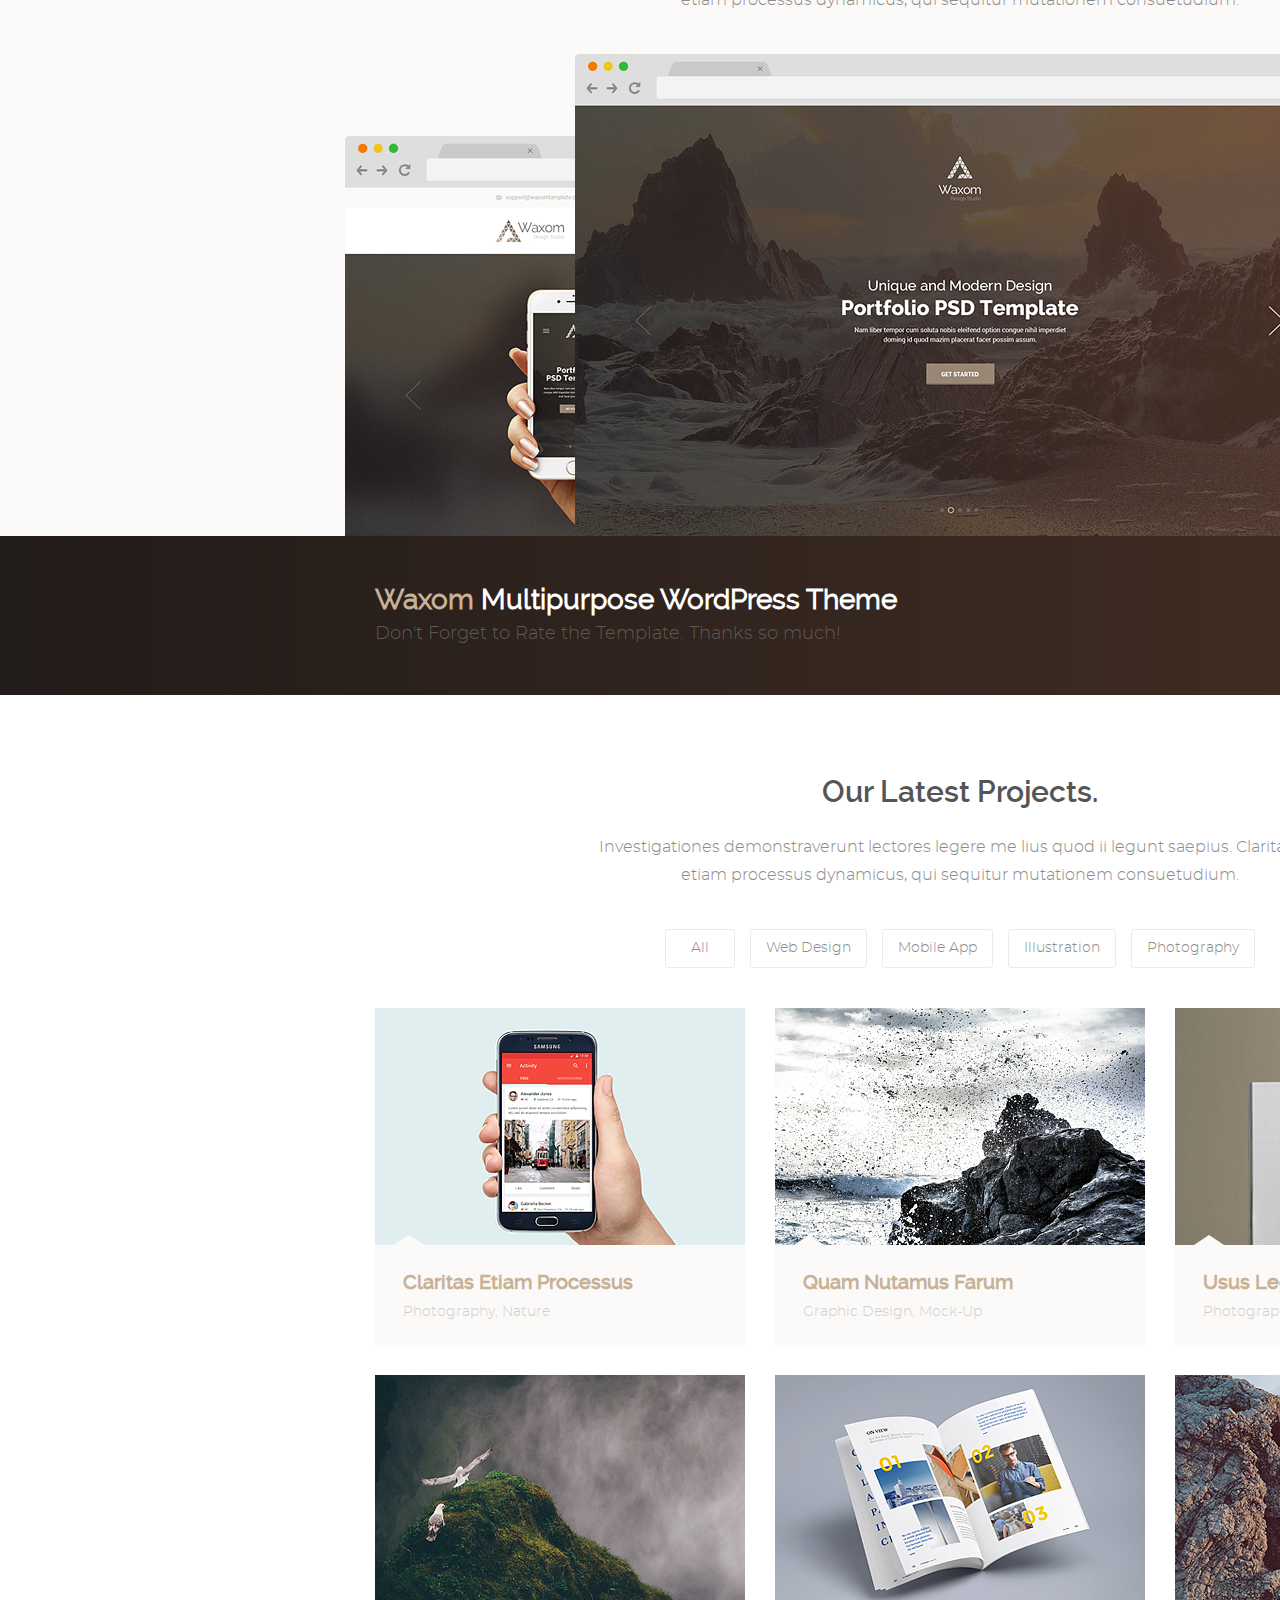
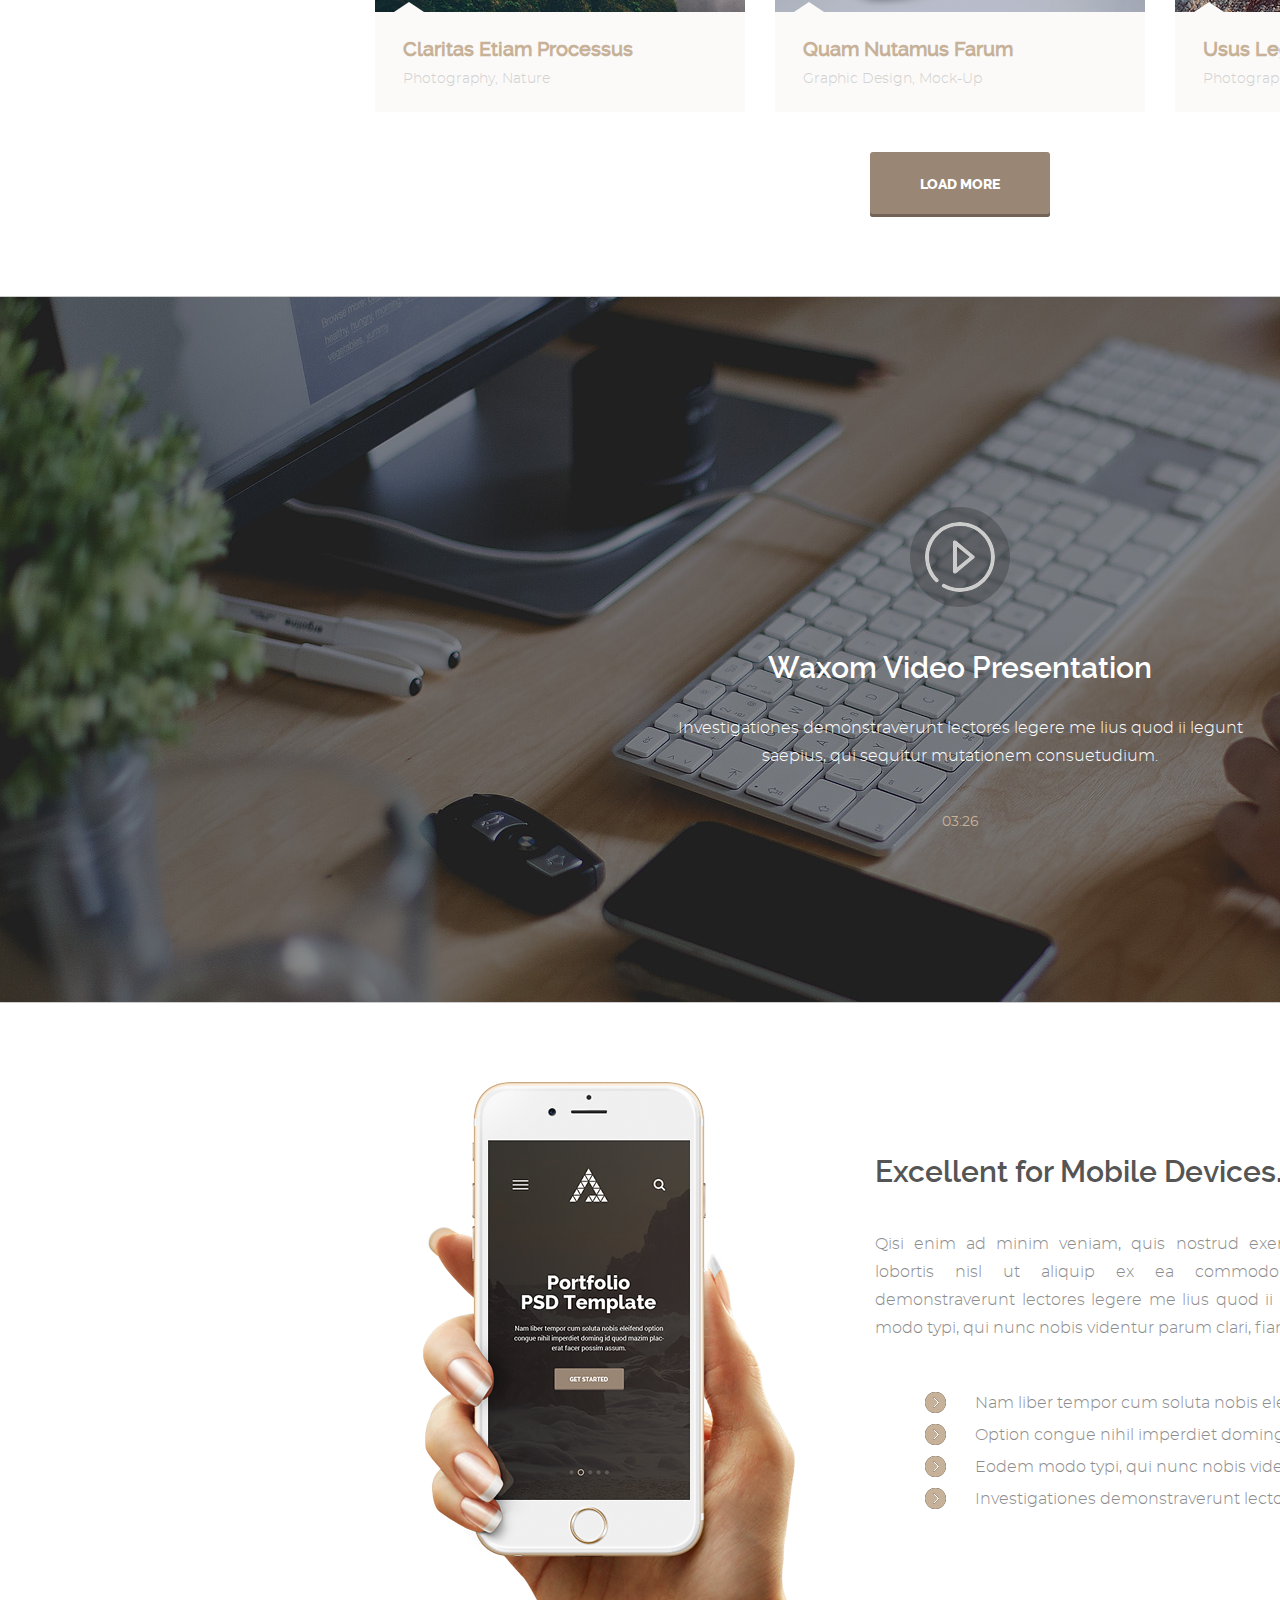
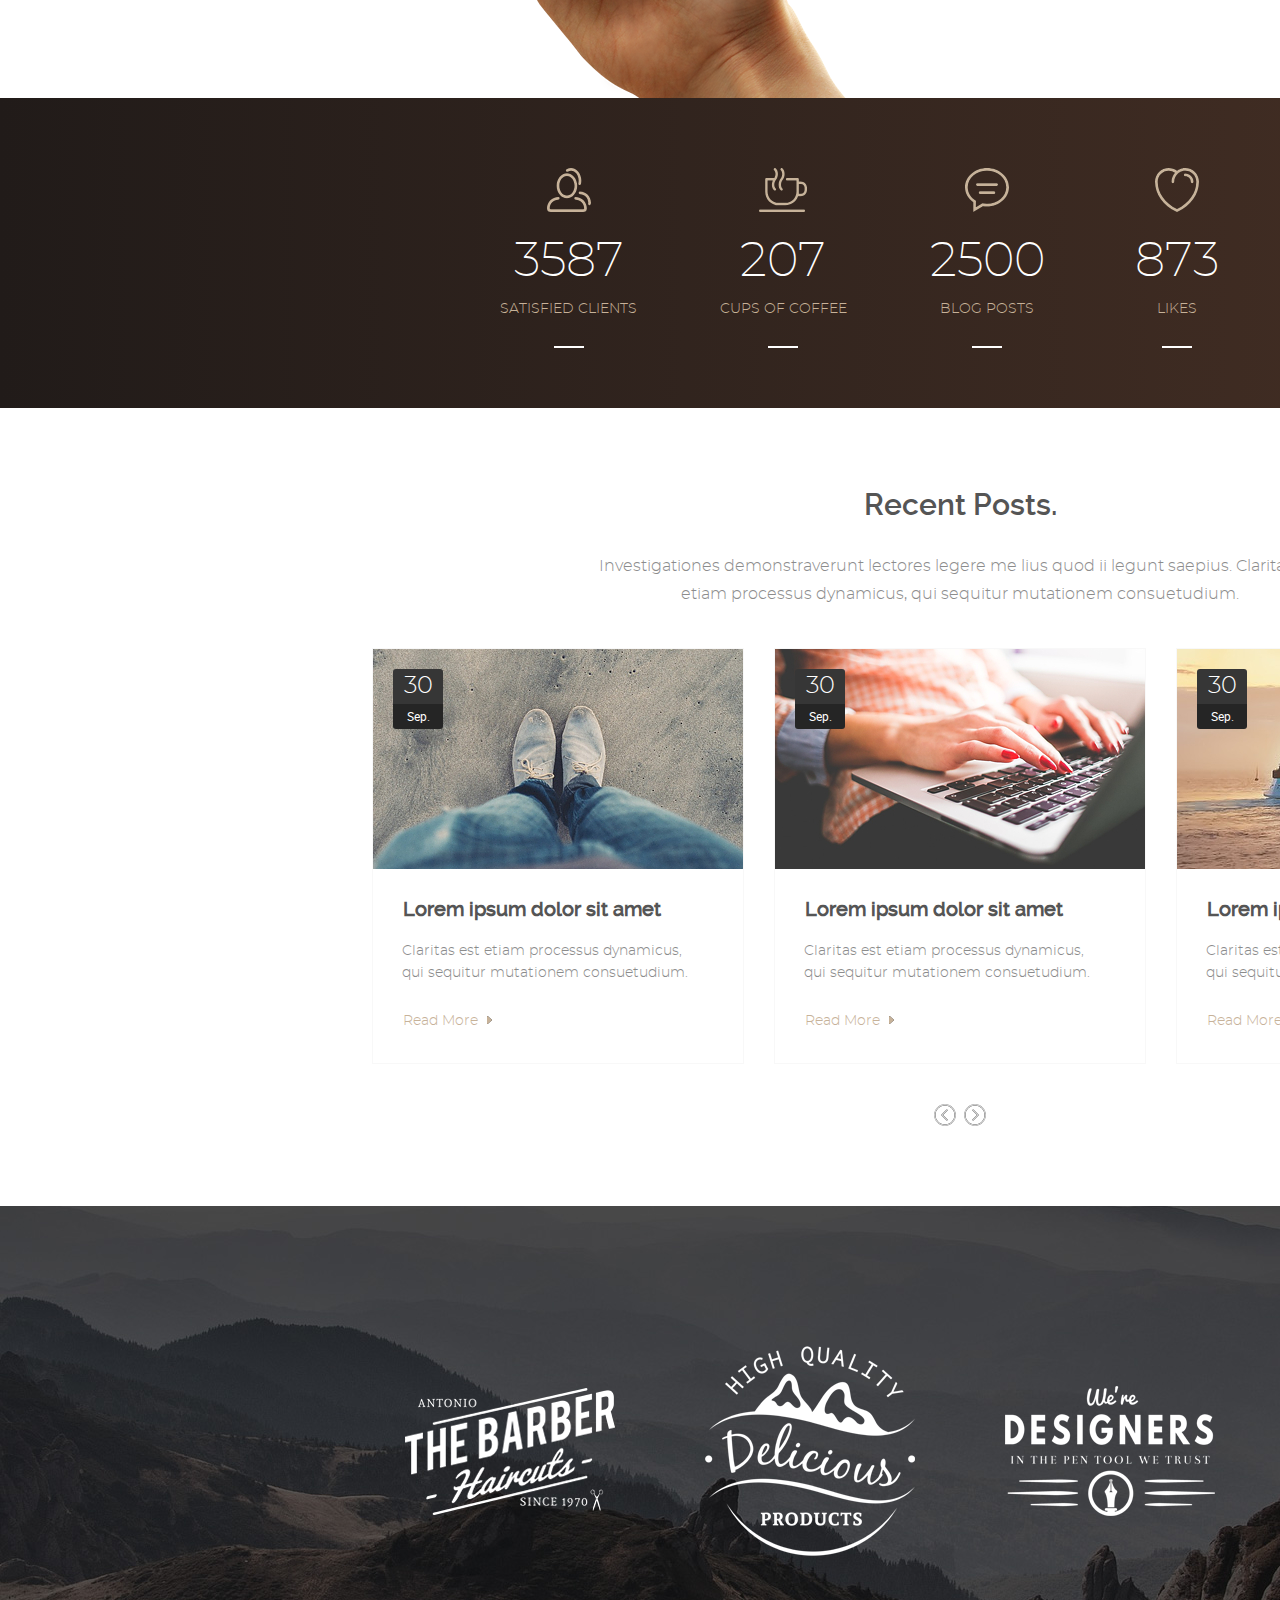
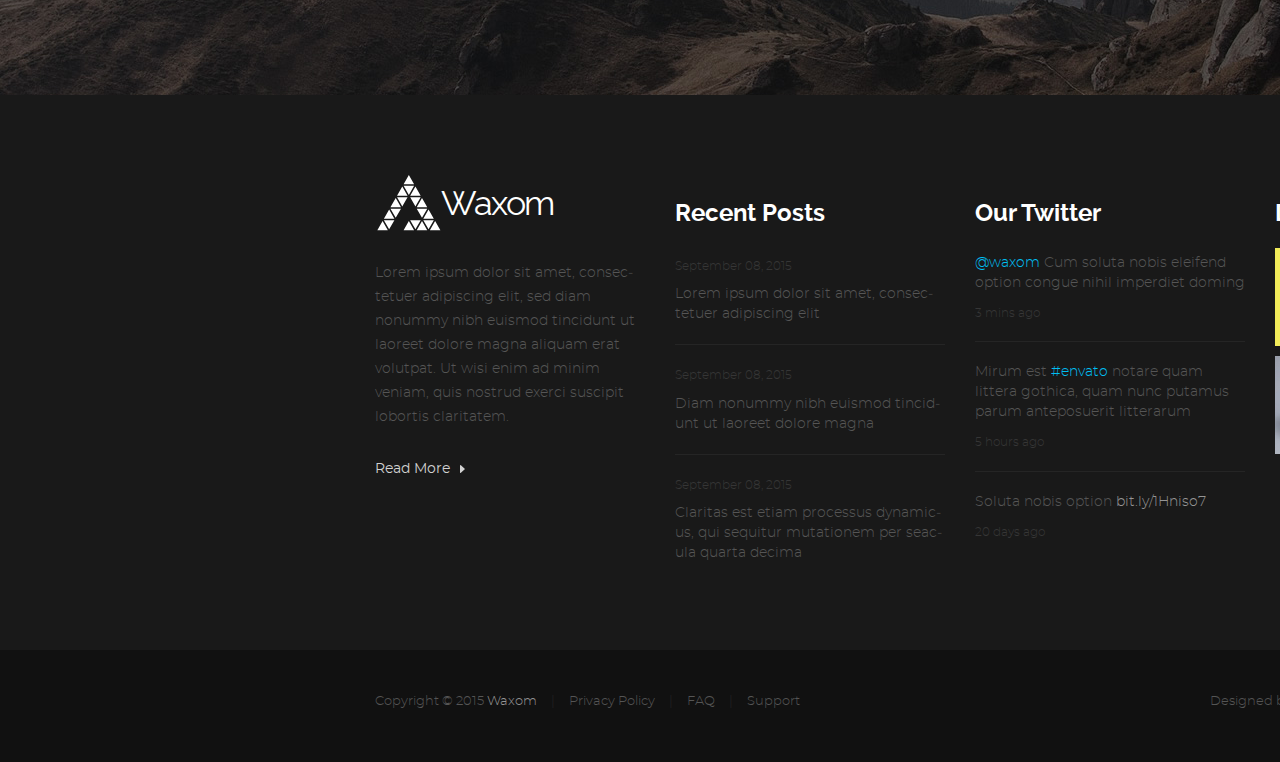
==== commit 51f79d3e: "Довёл до ума форму поиска. Осталась кнопка-бургер." ====
--- a/finalPSD/index.html
+++ b/finalPSD/index.html
@@ -22,8 +22,8 @@
 				<span class="logo-txt">Waxom</span></a>
 			<div class="block-menu-buttons">
 			
+				<input type="checkbox" class="menu-open-checkbox" id="menu-open"/>
 				<label class="burger-button" for="menu-open"></label>
-				<input type="checkbox" class="menu-open-checkbox" id="menu-open"/>
 				
 				<nav class="main-menu">
 					<ul id="main-menu" class="block-main-menu">
--- a/finalPSD/css/style.css
+++ b/finalPSD/css/style.css
@@ -132,6 +132,10 @@
 	justify-content: space-between;
 	padding: 0 225px;
 	align-content: center;
+}
+
+.header-up > .main-menu-form {
+	display: none;
 }
 
 .logo-main-link {
@@ -253,7 +257,7 @@
 }
 
 .main-menu-search-input {
-	padding: 0;
+	padding: 0 24px 0 0;
 	width: 24px;
 	height: 24px;
 	border: none;
@@ -267,7 +271,6 @@
 	position: absolute;
 	top: 2px;
 	left: 120px;
-	padding-right: 24px;
 	color: #fff;
 	text-shadow: 2px 2px 2px black;
 	transition: width 1s ease;
@@ -1582,6 +1585,10 @@
 		display: flex;
 	}
 
+	.header-up > .main-menu-form {
+		display: block;
+	}
+	
 	.burger-button {
 		display: block;
     	width: 50px;
@@ -1610,6 +1617,10 @@
 		z-index: 100;
 	}
 	
+	.menu-open-checkbox:checked + .burger-button {
+		background-color: aliceblue;
+	}
+	
 	.menu-open-checkbox:checked ~ .main-menu>.block-main-menu {
 		visibility: visible;
 		display: fixed;
@@ -1654,6 +1665,10 @@
 		display: none;
 	}
 
+	.main-menu-form {
+		outline: none;
+	}
+	
 	.main-menu-search-input {
 		position: relative;
 		top: 14px;
@@ -1661,8 +1676,32 @@
 		padding: 0;
 		margin: 0;
 		transform: scale(2);
-	}
-
+		transform-origin: left;
+		transition: none;
+	}
+
+	.main-menu-search-input::placeholder {
+		color: transparent;
+	}
+	
+	.main-menu-search-input:focus {
+		width: 150px;
+		transition: width 0.8s ease;
+		transform-origin: left;
+	}
+	
+	.main-menu-search-input:focus::placeholder {
+		color: #766;
+	}
+	
+	.main-menu-form:focus-within + .logo-main-link {
+		display: none;
+	}
+	
+	.main-menu-form:focus-within ~ .block-menu-buttons {
+		margin: 2px 0;
+	}
+	
 	.activities {
 		padding: 0;
 		margin: 0;
@@ -1706,7 +1745,6 @@
 		box-shadow: 2px 2px 6px #665f5d;
 	}
 	
-	
 	.purchase {
 		padding: 5%;
 	}
